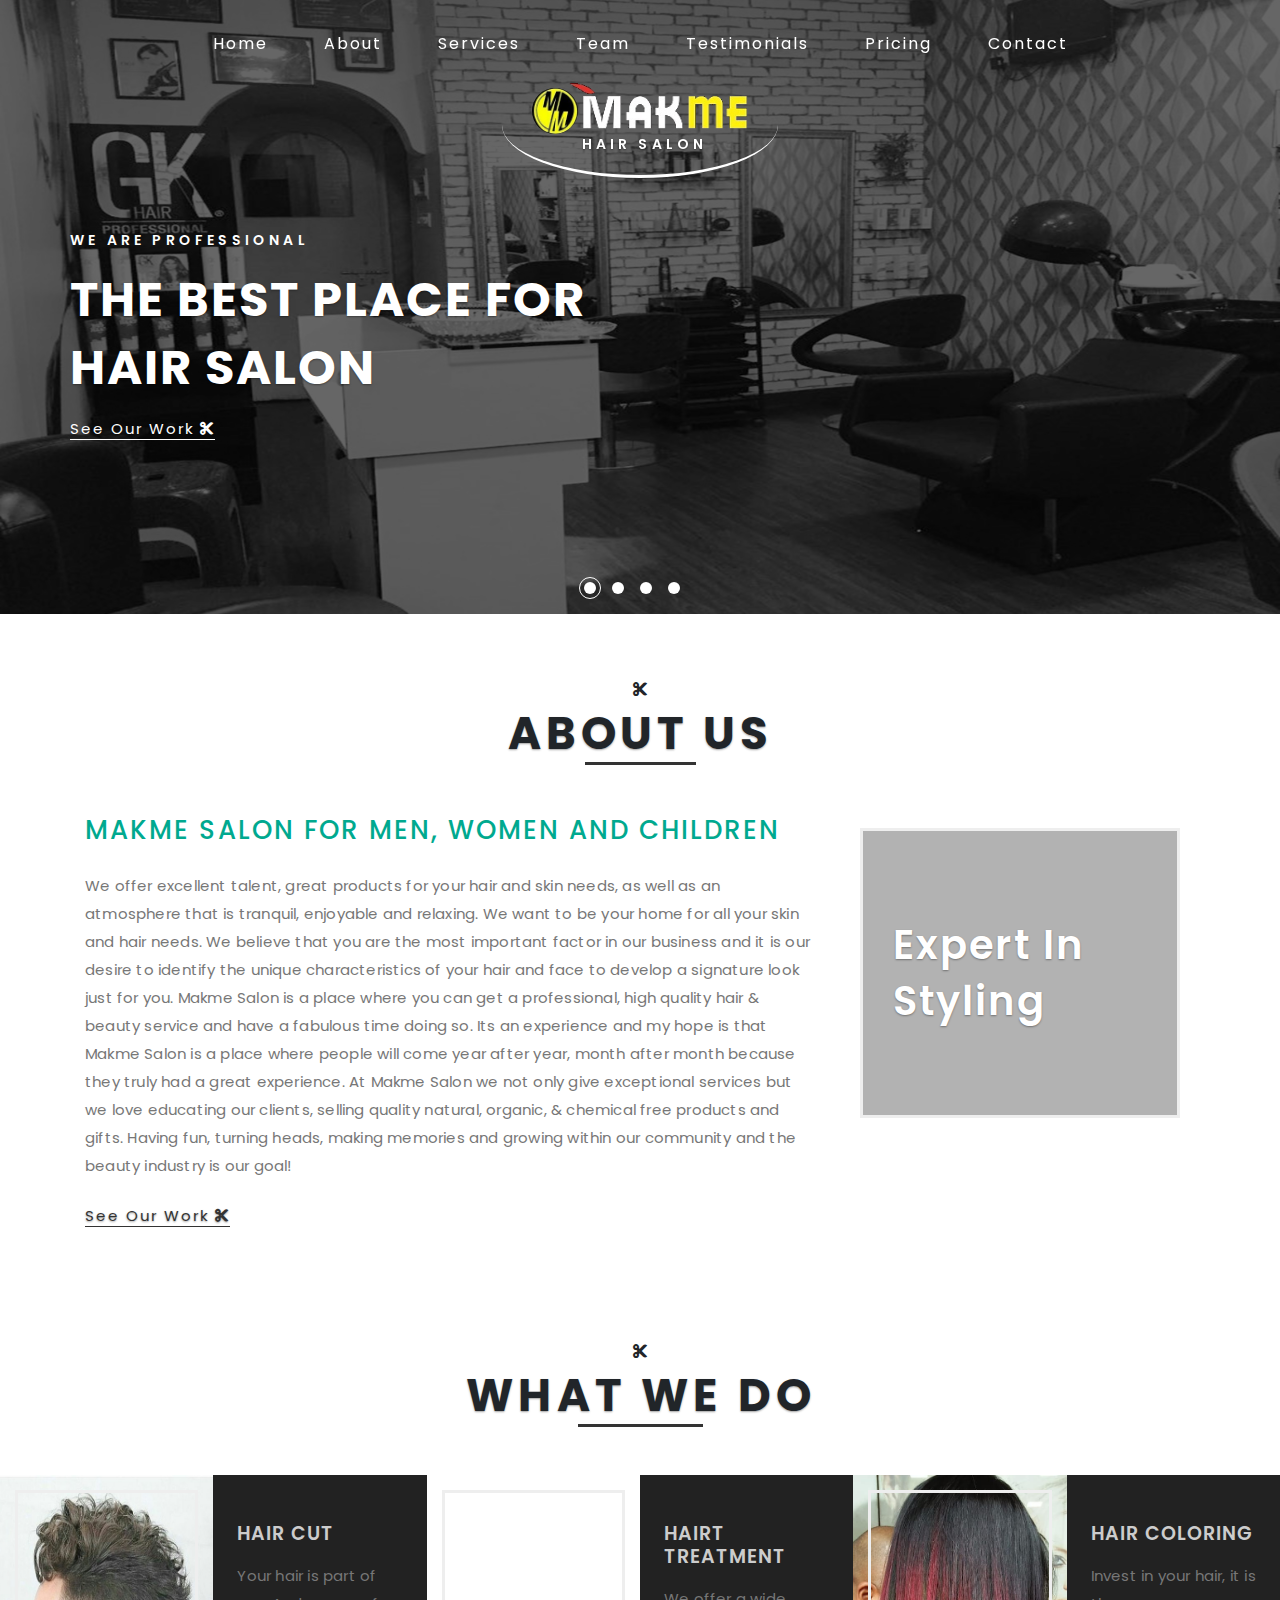
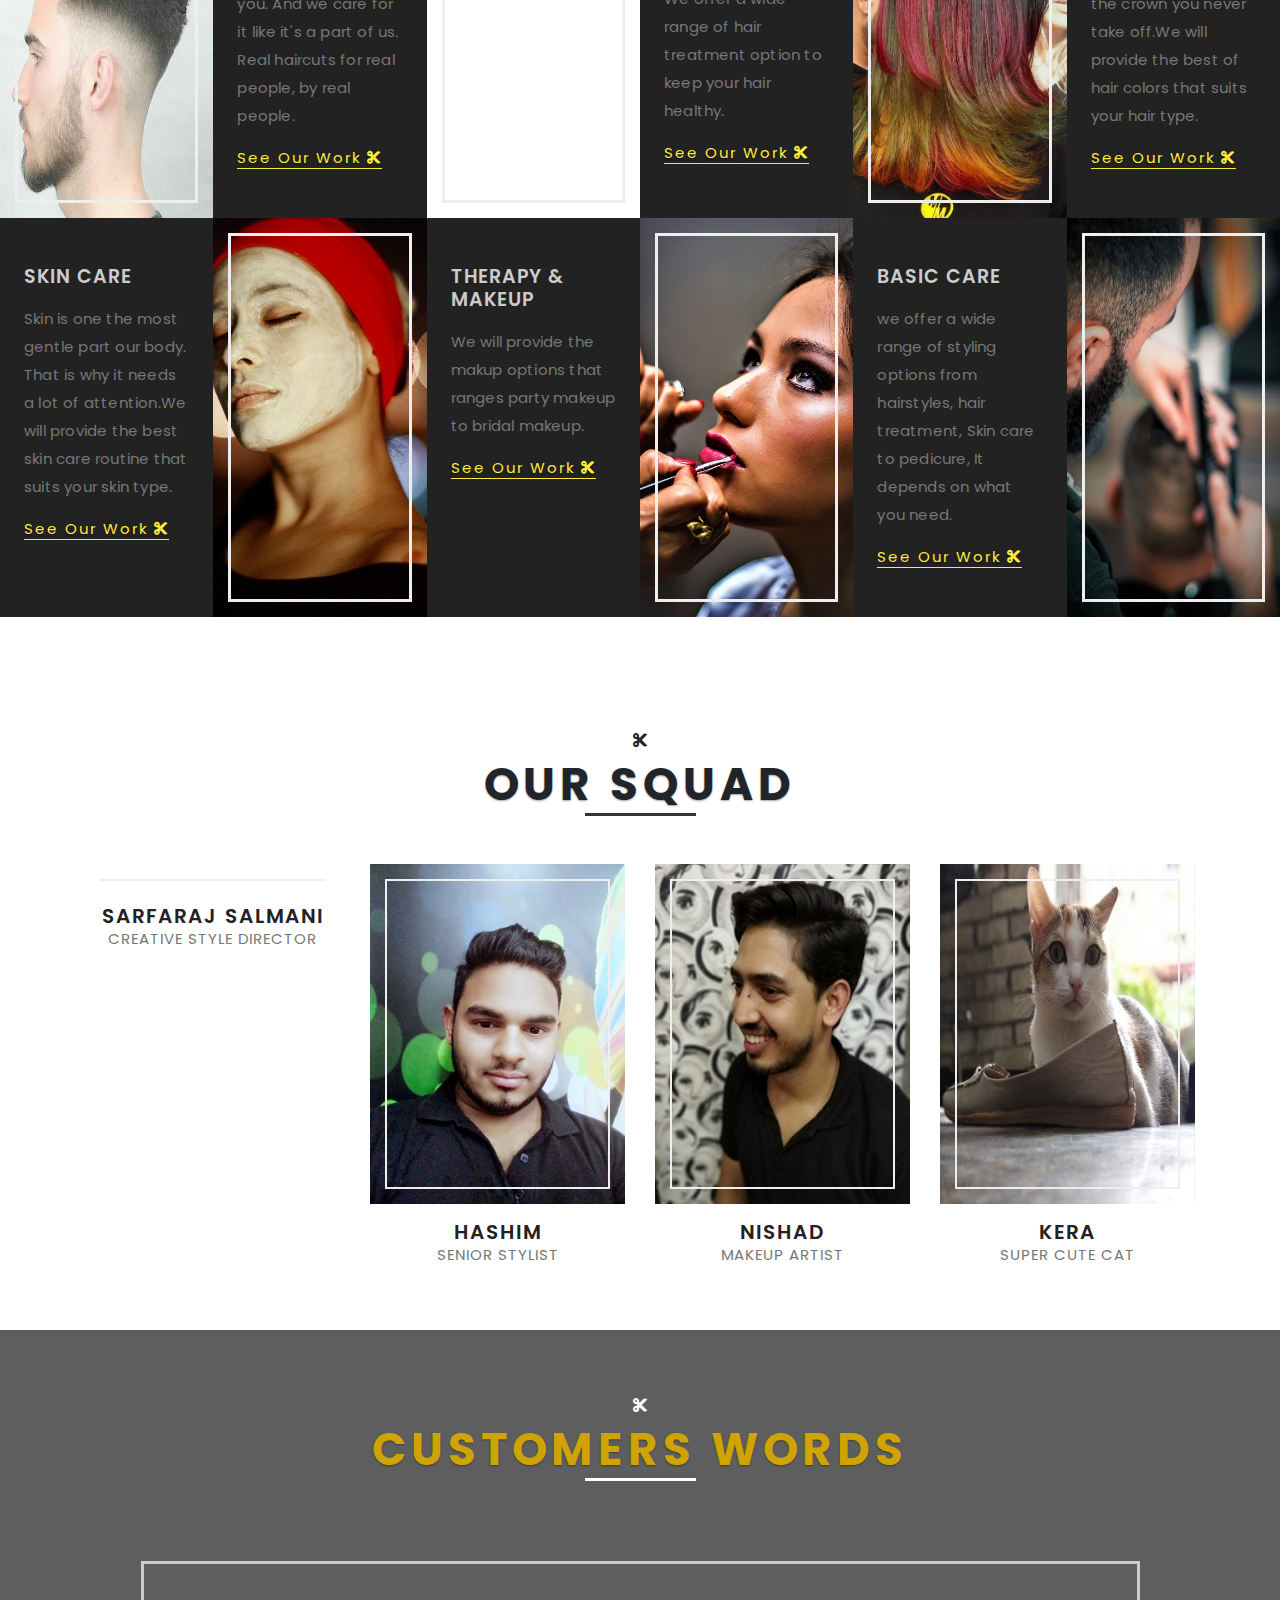
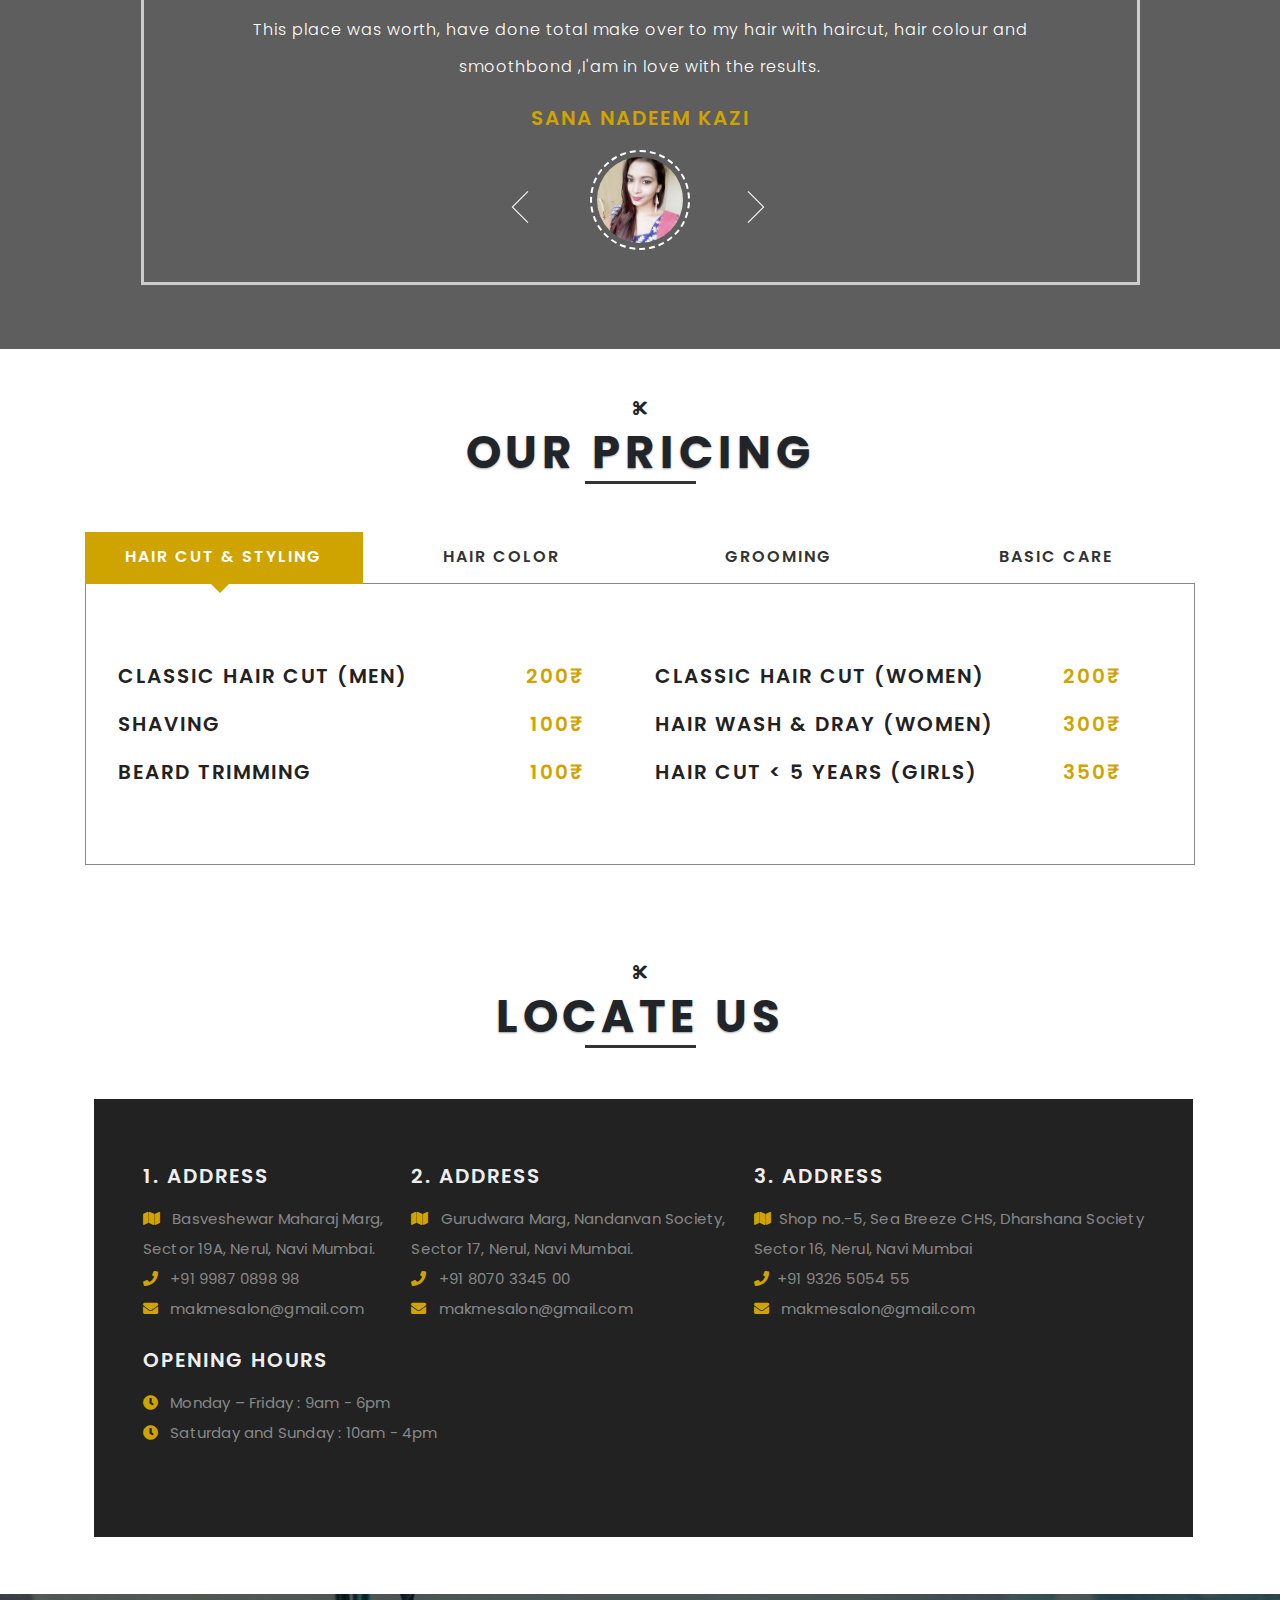
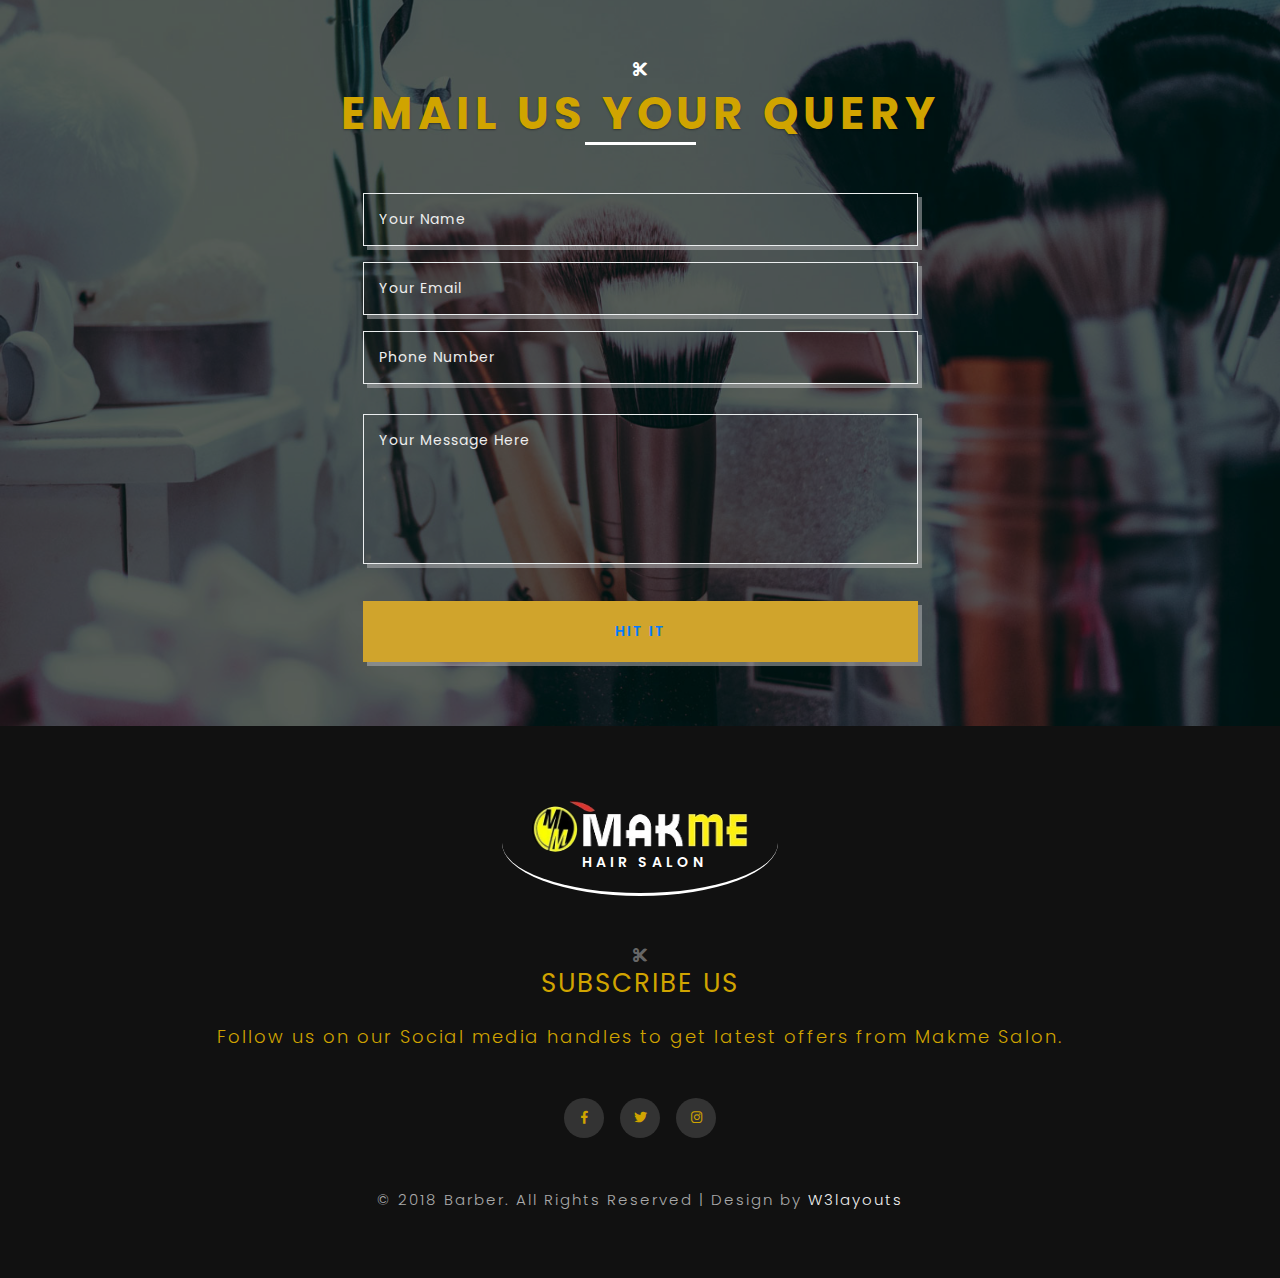
==== index.html @ 140e06f6 "adding makedemo for 1st time" ====
<!--
	Author: W3layouts
	Author URL: http://w3layouts.com
	License: Creative Commons Attribution 3.0 Unported
	License URL: http://creativecommons.org/licenses/by/3.0/
-->
<!DOCTYPE html>
<html lang="en">
<head>
<title>Barber Beauty Category Flat Bootstrap Responsive Website Template | Home :: W3layouts</title>
	
	<!-- Meta tag Keywords -->
	<meta name="viewport" content="width=device-width, initial-scale=1">
	<meta charset="utf-8">
	<meta name="keywords" content="Barber Responsive web template, Bootstrap Web Templates, Flat Web Templates, Android Compatible web template, 
	Smartphone Compatible web template, free webdesigns for Nokia, Samsung, LG, SonyEricsson, Motorola web design" />
	<script type="application/x-javascript">
		addEventListener("load", function () {
			setTimeout(hideURLbar, 0);
		}, false);

		function hideURLbar() {
			window.scrollTo(0, 1);
		}
	</script>
	<!--// Meta tag Keywords -->
	
	<!-- Date picker css file --> 
	<link rel="stylesheet" href="css/jquery-ui.css" />
	<!-- //Date picker css file --> 
	
	<!-- responsive tabs --><!-- for pricing section -->
	<link href="css/easy-responsive-tabs.css" rel='stylesheet' type='text/css' />
	<!-- responsive tabs -->
	
	<!-- css files -->
	<link rel="stylesheet" href="css/bootstrap.css"> <!-- Bootstrap-Core-CSS -->
	<link rel="stylesheet" href="css/style.css" type="text/css" media="all" /> <!-- Style-CSS --> 
	<link rel="stylesheet" href="css/fontawesome-all.css"> <!-- Font-Awesome-Icons-CSS -->
	<!-- //css files -->
	
	<!-- web-fonts -->
	<link href="//fonts.googleapis.com/css?family=Poppins:100,100i,200,200i,300,300i,400,400i,500,500i,600,600i,700,700i,800,800i,900,900i&amp;subset=devanagari,latin-ext" rel="stylesheet">
	<link href="https://fonts.googleapis.com/css?family=Open+Sans" rel="stylesheet">
	<!-- //web-fonts -->
	
</head>

<body>

<!--/header-->
<header>
	<div class="top-bar_sub container-fluid">
		<div class="top-forms text-left mt-3">
			<!--/nav-->
			<div class="header_top">
				<nav class="navbar navbar-expand-lg navbar-light bg-light">
					<button class="navbar-toggler navbar-toggler-right mx-auto" type="button" data-toggle="collapse" data-target="#navbarSupportedContent"
						aria-controls="navbarSupportedContent" aria-expanded="false" aria-label="Toggle navigation">
						<span class="navbar-toggler-icon"></span>
					</button>

					<div class="collapse navbar-collapse" id="navbarSupportedContent">
						<ul class="navbar-nav mx-auto">
							<li class="nav-item active">
								<a class="nav-link" href="index.html">Home
									<span class="sr-only">(current)</span>
								</a>
							</li>
							<li class="nav-item">
								<a class="nav-link scroll" href="#about">About</a>
							</li>
							<li class="nav-item">
								<a class="nav-link scroll" href="#services">Services</a>
							</li>
							<li class="nav-item">
								<a class="nav-link scroll" href="#team">Team</a>
							</li>
							<li class="nav-item">
								<a class="nav-link scroll" href="#testimonials">Testimonials</a>
							</li>
							<li class="nav-item">
								<a class="nav-link scroll" href="#pricing">Pricing</a>
							</li>
							<!-- <li class="nav-item">
								<a class="nav-link scroll" href="#appointment">Appointment</a>
							</li> -->
							<li class="nav-item">
								<a class="nav-link scroll" href="#contact">Contact</a>
							</li>

						</ul>
					</div>
					
				</nav>
			</div>
			<!--//nav-->
		</div>
		<div class="logo text-center">
			<a class="navbar-brand" href="index.html">
				<img src="images/logo.jpg" class="image-logo"><img src="images/logo3.png" class="image-logo3"> 
				<span style="margin-left: 9px;"> Hair Salon</span></a> 
		</div>
	</div>
</header>

<!-- banner -->
<section class="banner" id="home">
	<div class="callbacks_container">
		<ul class="rslides" id="slider3">
			<li>
				<div class="slider-info bg1">
					<div class="bs-slider-overlay">
					<div class="banner-text container">
						<h5 class="tag text-left mb-3 text-uppercase">We are professional </h5>
						<h1 class="movetxt text-left agile-title text-uppercase">The Best Place For </h1>
						<h2 class="movetxt text-left mb-3 agile-title text-uppercase">Hair Salon </h2>							
						<a class="bt mt-4 text-capitalize scroll gallery" href="www.google.com" role="button"> See our Work
							<i class="fas fa-cut"></i>
						</a>
					</div>
					</div>
				</div>
			</li>
			<li>
				<div class="slider-info bg2">
					<div class="bs-slider-overlay">
					<div class="banner-text container">
						<h5 class="tag text-left mb-3 text-uppercase">We are unique</h5>
						<h4 class="movetxt text-left agile-title text-uppercase">Your Hair Beauty </h4>
						<h4 class="movetxt text-left mb-3 agile-title text-uppercase">Our Duty </h4>
						<a class="bt mt-4 text-capitalize scroll gallery" href="#about" role="button"> See our Work
							<i class="fas fa-cut"></i>
						</a>
					</div>
					</div>
				</div>
			</li>
			<li>
				<div class="slider-info bg3">
					<div class="bs-slider-overlay">
					<div class="banner-text container">
						<h5 class="tag text-left mb-3 text-uppercase">Your style our</h5>
						<h4 class="movetxt text-left agile-title text-uppercase">Your style is our  </h4>
						<h4 class="movetxt text-left mb-3 agile-title text-uppercase">Responsibility</h4>
						
						<a class="bt mt-4 text-capitalize scroll gallery" href="#about" role="button"> See our Work
							<i class="fas fa-cut"></i>
						</a>
					</div>
					</div>
				</div>
			</li>
			<li>
				<div class="slider-info bg4">
					<div class="bs-slider-overlay">
					<div class="banner-text container">
						<h5 class="tag text-left mb-3 text-uppercase">you name it</h5>
						<h4 class="movetxt text-left agile-title text-uppercase"> you name it </h4>
						<h4 class="movetxt text-left mb-3 agile-title text-uppercase">we do it </h4>
						<a class="bt mt-4 text-capitalize scroll gallery" href="#about" role="button"> See our Work
							<i class="fas fa-cut"></i>
						</a>
					</div>
					</div>
				</div>
			</li>
		</ul>
	</div>
</section>
<!-- //banner -->

<!-- About -->
<section class="about py-5" id="about">
	<div class="container py-lg-3 py-2">
		<div class="heading text-center">
			<i class="fas fa-cut"></i>
			<h3 class="heading mb-sm-5 mb-3 text-uppercase">About us</h3>
		</div>
		<div class="row about-grids">
			<div class="col-lg-8 about-grid1 mb-lg-0 mb-5">
				<h3 class="text-uppercase">Makme Salon     for Men, Women And Children</h3>
				<p class="my-lg-4 my-3">We offer excellent talent, great products for your hair and skin needs, as well as an atmosphere that is tranquil, enjoyable and relaxing. We want to be your home for all your skin and hair needs. We believe that you are the most important factor in our business and it is our desire to identify the unique characteristics of your hair and face to develop a signature look just for you. Makme Salon is a place where you can get a professional, high quality hair & beauty service and have a fabulous time doing so. Its an experience and my hope is that Makme Salon is a place where people will come year after year, month after month because they truly had a great experience. At Makme Salon we not only give exceptional services but we love educating our clients, selling quality natural, organic, & chemical free products and gifts. Having fun, turning heads, making memories and growing within our community and the beauty industry is our goal!</p>
				<a class="bt text-capitalize gallery" href="#" role="button"> See our work
					<i class="fas fa-cut"></i>
				</a>
			</div>
			<div class="col-lg-4 col-md-12">
				<div class="about-grid3 p-5">
					<h3>Expert in Styling</h3>
				</div>
			</div>
		</div>
	</div>
</section>
<!-- //About -->

<!-- services -->
<section class="services py-5" id="services">
	<div class="container-fluid">
		<div class="heading text-center">
			<i class="fas fa-cut"></i>
			<h3 class="heading mb-sm-5 mb-3 text-uppercase">What We Do</h3>
		</div>
		<div class="row service-grids">
			<div class="col-lg-2 col-sm-6 col-12 serviceimage1">
				
			</div>
			<div class="col-lg-2 col-sm-6 col-12 py-5 px-4 servicetext">
				<h4>Hair cut</h4>
				<p class="my-3">Your hair is part of you. And we care for it like it's a part of us. Real haircuts for real people, by real people.</p>
				<a class="bt text-capitalize gallery" href="#" role="button"> See our Work
					<i class="fas fa-cut"></i>
				</a>
			</div>
			<div class="col-lg-2 col-sm-6 col-12 serviceimage2">
				
			</div>
			<div class="col-lg-2 col-sm-6 col-12 py-5 px-4 servicetext">
				<h4>Hairt Treatment</h4>
				<p class="my-3">We offer a wide range of hair treatment option to keep your hair healthy.</p>
				<a class="bt text-capitalize gallery" href="#" role="button"> See our Work
					<i class="fas fa-cut"></i>
				</a>
			</div>
			<div class="col-lg-2 col-sm-6 col-12 serviceimage3">
				
			</div>
			<div class="col-lg-2 col-sm-6 col-12 py-5 px-4 servicetext">
				<h4>Hair Coloring</h4>
				<p class="my-3">Invest in your hair, it is the crown you never take off.We will provide the best of hair colors that suits your hair type.</p>
				<a class="bt text-capitalize gallery" href="#" role="button"> See our Work
					<i class="fas fa-cut"></i>
				</a>
			</div>
			<div class="col-lg-2 col-sm-6 col-12 py-5 px-4 servicetext">
				<h4>Skin Care</h4>
				<p class="my-3">Skin is one the most gentle part our body. That is why it needs a lot of attention.We will provide the best skin care routine that suits your skin type.</p>
				<a class="bt text-capitalize gallery" href="#" role="button"> See our Work
					<i class="fas fa-cut"></i>
				</a>
			</div>
			<div class="col-lg-2 col-sm-6 col-12 serviceimage4">
				
			</div>
			<div class="col-lg-2 col-sm-6 col-12 py-5 px-4 servicetext">
				<h4>Therapy & Makeup</h4>
				<p class="my-3">We will provide the makup options that ranges party makeup to bridal makeup.</p>
				<a class="bt text-capitalize gallery" href="#" role="button"> See our Work
					<i class="fas fa-cut"></i>
				</a>
			</div>
			<div class="col-lg-2 col-sm-6 col-12 serviceimage5">
				
			</div>
			<div class="col-lg-2 col-sm-6 col-12 py-5 px-4 servicetext">
				<h4>Basic Care</h4>
				<p class="my-3">we offer a wide range of styling options from hairstyles, hair treatment, Skin care to pedicure, It depends on what you need.</p>
				<a class="bt text-capitalize gallery" href="#" role="button"> See our Work
					<i class="fas fa-cut"></i>
				</a>
			</div>
			<div class="col-lg-2 col-sm-6 col-12 serviceimage6">
				
			</div>
		</div>
	</div>
</section>
<!-- //services -->

<!-- Team -->
<section class="barbers py-5" id="team">
	<div class="container py-lg-3 py-2">
		<div class="heading text-center">
			<i class="fas fa-cut"></i>
			<h3 class="heading mb-sm-5 mb-3 text-uppercase">Our Squad</h3>
		</div>
		<div class="row barber-grids">
			<div class="col-lg-3 col-sm-6 mb-lg-0 mb-5 text-center">
				<div class="barber-grid1">
					<img src="images/team_member1.jpg" class="img-fluid" alt=""/>
				</div>
				<h4 class="mt-3">Sarfaraj Salmani</h4>
				<p>CREATIVE STYLE DIRECTOR</p>
				
			</div>
			<div class="col-lg-3 col-sm-6 mb-lg-0 mb-5 text-center">
				<div class="barber-grid1">
					<img src="images/team_member2.jpg" class="img-fluid" alt=""/>
				</div>
				<h4 class="mt-3">Hashim</h4>
				<p>SENIOR STYLIST</p>
				
			</div>
			<div class="col-lg-3 col-sm-6 mb-md-0 mb-5 text-center">
				<div class="barber-grid1">
					<img src="images/team_member3.jpg" class="img-fluid" alt=""/>
				</div>
				<h4 class="mt-3">Nishad</h4>
				<p>MAKEUP ARTIST</p>
				
			</div>
			<div class="col-lg-3 col-sm-6 text-center">
				<div class="barber-grid1">
					<img src="images/team_member4.jpg" class="img-fluid" alt=""/>
				</div>
				<h4 class="mt-3">Kera</h4>
				<p>SUPER CUTE CAT</p>
			</div>
		</div>
	</div>
</section>
<!-- //Team -->

<!-- testimonials -->
	<div class="testimonials" id="testimonials">
	   <div class="test_agile_info py-5">
		<div class="container py-lg-3">
		<div class="heading text-center">
			<i class="fas fa-cut"></i>
			<h3 class="heading mb-sm-5 mb-3 text-uppercase">Customers Words</h3>
		</div>
			<ul id="flexiselDemo1">			
				<li>
					<div class="wthree_testimonials_grid_main">
						<div class="wthree_testimonials_grid">
							<p>This place was worth, have done total make over to my hair with haircut, hair colour and smoothbond ,I'am in love with the results.</p>
							<h5>Sana Nadeem Kazi</h5>
							<div class="wthree_testimonials_grid_pos">
								<img src="images/c1.jpg" alt=" " class="img-responsive" />
							</div>
						</div>
					
					</div>
				</li>
				<li>
					<div class="wthree_testimonials_grid_main">
						<div class="wthree_testimonials_grid">
							<p>Did smoothening from amazing Makme salon which is very very good, The stylist there are very good.</p>
							<h5>Ankita Mukherjee</h5>
							<div class="wthree_testimonials_grid_pos">
								<img src="images/c2.jpg" alt=" " class="img-responsive" />
							</div>
						</div>
					
					</div>
				</li>
				<li>
					<div class="wthree_testimonials_grid_main">
						<div class="wthree_testimonials_grid">
							<p>Lai bhari sarfaraj bhai.. Ur salon is the best salon in navi mumbai.. Mere frnds ko bhut pasand aayi meri style</p>
							<h5>Abhishek Bhalerao</h5>
							<div class="wthree_testimonials_grid_pos">
								<img src="images/c4.jpg" alt=" " class="img-responsive" />
							</div>
						</div>
						
					</div>
				</li>
			</ul>
		</div>
	</div>
</div>
<!-- //testimonials -->

<!-- pricing -->
<section class="py-5" id="pricing">
	<div class="container">
		<div class="heading text-center">
			<i class="fas fa-cut"></i>
			<h3 class="heading mb-sm-5 mb-3 text-uppercase">Our Pricing</h3>
		</div>
		<!--/tabs-->
		<div class="responsive_tabs">
			<div id="horizontalTab">
				<ul class="resp-tabs-list">
					<li>Hair Cut & Styling</li>
					<li>Hair Color</li>
					<li>Grooming</li>
					<li>Basic Care</li>
				</ul>
				<div class="resp-tabs-container">
					<!--/tab_one-->
					<div class="tab1">
						<div class="tab-info">
							<div class="row tab-grids">
								<div class="col-md-6">
									<h3>Classic Hair Cut (Men) <span class="price">200₹</span></h3>
									<br>
									<h3>Shaving <span class="price"> 100₹</span></h3>
									<br>
									<h3>Beard Trimming <span class="price"> 100₹</span></h3>

								</div>
								<div class="col-md-6 mt-md-0 mt-3">
									<h3>Classic Hair Cut (Women) <span class="price"> 200₹</span></h3><br>
									<h3>Hair Wash & dray (WOMEN) <span class="price"> 300₹</span></h3><br>
									<h3>Hair Cut < 5 years (Girls)  <span class="price"> 350₹</span></h3>

								</div>
								
							</div>
						</div>
					</div>
					<!--//tab_one-->
					<!--/tab_two-->
					<div class="tab2">

						<div class="tab-info">
							<div class="row tab-grids">
								<div class="col-md-6">
									<h3>Global Basic S/L (Men) <span class="price">700 / 900₹</span></h3>
									<br>
									<h3>Global Fashion S/L (Men) <span class="price"> 850 / 1250₹</span></h3>
									<br>
									<h3>Beard <span class="price"> 350₹</span></h3>
									
								</div>
								<div class="col-md-6 mt-md-0 mt-3">
									<h3>Global - Short (Women) <span class="price"> 2000₹</span></h3><br>
									<h3>Global - Medium (Women)<span class="price"> 3500₹</span></h3><br>
									<h3>Global - Long (Women)<span class="price"> 4500₹</span></h3>

								</div>
							</div>
						</div>
					</div>
					<!--//tab_two-->
					<!--/tab_three-->
					<div class="tab3">

						<div class="tab-info">
							<div class="row tab-grids">
								<div class="col-md-6">
									<h3>Eyebrow <span class="price">30₹</span></h3>
									<br>
									<h3>Upper Lip/Chin <span class="price"> 30₹</span></h3>
									<br>
									<h3>Full Face <span class="price"> 200₹</span></h3>
									
								</div>
								<div class="col-md-6 mt-md-0 mt-3">
									<h3>Forehead<span class="price">30₹</span></h3><br>
									<h3>D tab Pack<span class="price"> 800₹</span></h3><br>
									<h3>Face Wax<span class="price"> 200/350₹</span></h3>
								</div>
							</div>
						</div>
					</div>
					<!--//tab_three-->
					<!--/tab_four-->
					<div class="tab4">

						<div class="tab-info">
							<div class="row tab-grids">
								<div class="col-md-6">
									<h3>Basic Pedicure <span class="price">450₹</span></h3>
									<br>
									<h3>Basic Manicure <span class="price"> 350₹</span></h3>
									<br>
									<h3>Foot Massage <span class="price"> 500₹</span></h3>
									
								</div>
								<div class="col-md-6 mt-md-0 mt-3">
									<h3>French Pedicure	<span class="price"> 500₹ </span></h3><br>
									<h3>French Manicure <span class="price"> 400₹</span></h3><br>
									<h3>Nail Paint Change <span class="price"> 100₹</span></h3>

								</div>
							</div>
						</div>
					</div>
					<!--//tab_four-->
					<div class="clearfix"> </div>
				</div>
			</div>
		</div>
		<!--//tabs-->
		<div class="clearfix"> </div>
	</div>
</section>
<!-- //pricing -->

<!-- contact map and address -->
<section class="contact py-5" id="contact">
	<div class="container">
		<div class="heading text-center">
			<i class="fas fa-cut"></i>
			<h3 class="heading mb-sm-5 mb-3 text-uppercase">Locate Us</h3>
		</div>
		<div class="contact-main-grid">
			<div class="contact-map">
			</div>
			<div class="contact-info">
				<div>
					<h4 class="mb-3">1. Address</h4>
					<p><span class="fas fa-map mr-2"></span> 
					<a href="https://goo.gl/maps/CiMrwmuf2Az">
						Basveshewar Maharaj Marg, 
					</a>
					</p>
					<p>Sector 19A, Nerul, Navi Mumbai.</p>
					<p><span class="fas fa-phone mr-2"></span>
						<a href="tel:+919987089898"> +91 9987 0898 98</a>
					</p>
					<p><span class="fas fa-envelope mr-2"></span> <a href="mailto:makmesalon@gmail.com"> makmesalon@gmail.com</a> </p>
				</div>
				<div >
					<h4 class="mb-3">2. Address</h4>
					<p><span class="fas fa-map mr-2"></span> 
						<a href="https://goo.gl/maps/2o8sAss6XFK2">
							Gurudwara Marg, Nandanvan Society, 
						</a>
					</p>
					<p>Sector 17, Nerul, Navi Mumbai.</p>
					<p><span class="fas fa-phone mr-2"></span> 
						<a href="tel:+918070334500">+91 8070 3345 00</a>
					</p>
					<p><span class="fas fa-envelope mr-2"></span> <a href="mailto:makmesalon@gmail.com"> makmesalon@gmail.com</a> </p>
				</div>
				<div >
					<h4 class="mb-3">3. Address</h4>
					<p><span class="fas fa-map mr-2"></span>Shop no.-5, Sea Breeze CHS, Dharshana Society</p>
					<p>Sector 16, Nerul, Navi Mumbai</p>
					<p><span class="fas fa-phone mr-2"></span><a href="tel:+918070334500">+91 9326 5054 55</a> </p>
					<p><span class="fas fa-envelope mr-2"></span> <a href="mailto:makmesalon@gmail.com"> makmesalon@gmail.com</a> </p>
				</div>
				<div class="">
					<h4 class="mb-3">Opening Hours</h4>
					<p><span class="fas fa-clock mr-2"></span> Monday – Friday : 9am - 6pm</p>
					<p><span class="fas fa-clock mr-2"></span> Saturday and Sunday : 10am - 4pm</p>
				</div>
			</div>
		</div>
	</div>
</section>
<!-- contact map and address -->

<!-- Appointment -->
<section class="appointment" id="appointment">
	<div class="test_agile_info py-5">
		<div class="container py-lg-3">
			<div class="heading text-center">
				<i class="fas fa-cut"></i>
				<h3 class="heading mb-sm-5 mb-3 text-uppercase">Email Us Your Query</h3>
			</div>
			<div class="contact_grid_right">
				<form action="#" method="post">
					<div class="contact_left_grid">
						<div class="form-group">
							<input class="form-control" type="text" name="name" placeholder="Your Name" required="">
						</div>
						<div class="form-group">
							<input class="form-control" type="email" name="email" placeholder="Your Email" required="">
						</div>
						<div class="form-group">
							<input class="form-control" type="text" name="tel" placeholder="Phone Number" required="">
						</div>
						
						<div class="form-group">
							<textarea id="message" placeholder="Your Message Here"></textarea>
						</div>
						<button id="btn">
							<a href="mailto:makmesalon@gmail.com?subject=Enquiry&amp;body=hello" id="link" name="link" style="display: block;">
								HIT IT
							</a>
						</button>
							
						
					</div>
				</form>
			</div>
		</div>
	</div>
</section>
<!-- //Appointment -->

<!-- footer section -->
<section class="newsletter text-center py-5">
	<div class="container py-lg-3">
		<div class="logo mb-5 text-center">
			<a class="navbar-brand" href="index.html">
				<img src="images/logo.jpg" class="image-logo"><img src="images/logo3.png" class="image-logo3"> 
				<span style="margin-left: 9px;"> Hair Salon</span></a> 
		</div>
		<div class="subscribe_inner">
			<i class="fas fa-cut"></i>
			<h4 class="mb-4">Subscribe Us</h4>
			<p class="mb-4">Follow us on our Social media handles to get latest offers from Makme Salon. </p>
			
			<div class="social mt-5">
				<ul class="d-flex mt-4 justify-content-center">
					<li class="mx-2"><a href="https://www.facebook.com/makmesalon"><span class="fab fa-facebook-f"></span></a></li>
					<li class="mx-2"><a href="https://twitter.com/makmesalon"><span class="fab fa-twitter"></span></a></li>
					<li class="mx-2"><a href="https://www.instagram.com/makmesalon/"><span class="fab fa-instagram"></span></a></li>
				</ul>
			</div>
		</div>
		<div class="copyright mt-5">
			<p>© 2018 Barber. All Rights Reserved | Design by	<a href="http://w3layouts.com/">W3layouts</a> </p>
		</div>
	</div>
</section>
<!-- //footer section -->

<!-- js-scripts -->		

	<!-- js -->
	<script type="text/javascript" src="js/jquery-2.2.3.min.js"></script>
	<script type="text/javascript" src="js/bootstrap.js"></script> <!-- Necessary-JavaScript-File-For-Bootstrap --> 
	<!-- //js -->
	
	<!-- script for responsive tabs -->
	<script src="js/easy-responsive-tabs.js"></script>
	<!-- <script>
		$(document).ready(function () {
			$('#horizontalTab').easyResponsiveTabs({
				type: 'default', //Types: default, vertical, accordion           
				width: 'auto', //auto or any width like 600px
				fit: true, // 100% fit in a container
				closed: 'accordion', // Start closed if in accordion view
				activate: function (event) { // Callback function if tab is switched
					var $tab = $(this);
					var $info = $('#tabInfo');
					var $name = $('span', $info);
					$name.text($tab.text());
					$info.show();
				}
			});
			$('#verticalTab').easyResponsiveTabs({
				type: 'vertical',
				width: 'auto',
				fit: true
			});
		});
	</script> -->
	<!--// script for responsive tabs -->
	
	<!-- Flexisel-js for-testimonials -->
	<script type="text/javascript">
		$(window).load(function() {
			$("#flexiselDemo1").flexisel({
				visibleItems:1,
				animationSpeed: 1000,
				autoPlay: false,
				autoPlaySpeed: 3000,    		
				pauseOnHover: true,
				enableResponsiveBreakpoints: true,
				responsiveBreakpoints: { 
					portrait: { 
						changePoint:480,
						visibleItems: 1
					}, 
					landscape: { 
						changePoint:640,
						visibleItems:1
					},
					tablet: { 
						changePoint:768,
						visibleItems: 1
					}
				}
			});
			
		});
	</script>
	<script type="text/javascript" src="js/jquery.flexisel.js"></script>
	<!-- Flexisel-js for-testimonials -->
	
	<!-- Calendar js for date picker-->
	<script src="js/jquery-ui.js"></script>
	<script>
		$(function () {
			$("#datepicker,#datepicker1,#datepicker2,#datepicker3").datepicker();
		});
	</script>
	<!-- //Calendar -->

	<!-- Banner Responsiveslides -->
	<script src="js/responsiveslides.min.js"></script>
	<script>
		// You can also use "$(window).load(function() {"
		$(function () {
			// Slideshow 4
			$("#slider3").responsiveSlides({
				auto: true,
				pager: true,
				nav: false,
				speed: 500,
				namespace: "callbacks",
				before: function () {
					$('.events').append("<li>before event fired.</li>");
				},
				after: function () {
					$('.events').append("<li>after event fired.</li>");
				}
			});

		});
	</script>
	<!-- // Banner Responsiveslides -->

	<!-- start-smoth-scrolling -->
	<script src="js/SmoothScroll.min.js"></script>
	<script type="text/javascript" src="js/move-top.js"></script>
	<script type="text/javascript" src="js/easing.js"></script>
	<script type="text/javascript">
		(function (){
			const ARRAY_GALLERY = document.querySelectorAll(".gallery");
			const URL_GALLERY = "gallery/gallery.html"
			for(let i = 0;i < ARRAY_GALLERY.length; i++){
				ARRAY_GALLERY[i].setAttribute("href",URL_GALLERY);
			}
		}());
		
	</script>
	<!-- here stars scrolling icon -->
	<script type="text/javascript">
		$(document).ready(function() {
			/*
				var defaults = {
				containerID: 'toTop', // fading element id
				containerHoverID: 'toTopHover', // fading element hover id
				scrollSpeed: 1200,
				easingType: 'linear' 
				};
			*/
								
			$().UItoTop({ easingType: 'easeOutQuart' });
								
			});
	</script>
	<script type="text/javascript">
          jQuery(document).ready(function ($) {
            $("#name,#email,#tel,#message").change(function email() {
        	let subject = document.getElementById("name").value + ":" ;
     		let sub = document.getElementById("tel").value;
     		subject = subject + sub;
    		let name = "Name : "+ document.getElementById("name").value +"\n";
    		let email = "Email : "+ document.getElementById("email").value +"\n";
    		let tel = "Number : "+ document.getElementById("tel").value +"\n";
    		let message = "Message : '  "+ document.getElementById("message").value +"  '";
    		let body = name +"     " +email +"     "+ tel +"     "+ message;
    		let link = "mailto:makmesalon@gmail.com?subject="+subject+"&body="+body;
    console.log("link : "+link);
    document.getElementById("link").href=link;
});
        });
            
            
                                
                                
                                
                            </script>
	<!-- //here ends scrolling icon -->
	<!-- start-smoth-scrolling -->
	
<!-- //js-scripts -->

</body>
</html>
---- css/easy-responsive-tabs.css ----
body,p,ul.resp-tabs-list{margin:0;padding:0}.resp-tabs-list li{display:inline-block;padding:13px 20px;margin:0;list-style:none;cursor:pointer;float:left;color:#333;width:25%;text-align:center;font-size:16px;text-transform:uppercase;font-weight:600;letter-spacing:2px}.resp-tabs-container{padding:4em 3em;clear:left;border:1px solid #888}ul.resp-tabs-list li i{display:block;font-size:2em;color:#000;margin-bottom:.3em}h2.resp-accordion{cursor:pointer;display:none}.resp-tab-content{display:none}.resp-accordion-active,.resp-content-active,.resp-easy-accordion h2.resp-accordion,.resp-tab-content-active{display:block}.resp-tab-active{border-bottom:2px solid #d0a400;margin-bottom:-1px!important;position:relative;background:#d0a400;color:#fff!important}.resp-tab-active:before{content:'';position:absolute;width:0;height:0;border-top:10px solid #d0a400;border-left:10px solid rgba(208,164,0,0);border-right:10px solid rgba(208,164,0,0);left:45%;top:102%;transition:.5s all;-webkit-transition:.5s all;-o-transition:.5s all;-moz-transition:.5s all;-ms-transition:.5s all}h2.resp-accordion{font-size:17px;border:1px solid #c1c1c1;border-top:0 solid #c1c1c1;margin:0;padding:16px 15px;letter-spacing:1px}h2.resp-tab-active{border-bottom:0 solid #fff!important;margin-bottom:0!important;padding:10px 15px!important}h2.resp-tab-title:last-child{border-bottom:12px solid #c1c1c1!important;background:#00f}.resp-vtabs ul.resp-tabs-list{float:left;width:30%}.resp-vtabs .resp-tabs-list li{display:block;padding:15px!important;margin:0;cursor:pointer;float:none}.resp-vtabs .resp-tabs-container{padding:0;background-color:#fff;border:1px solid #c1c1c1;float:left;width:68%;border-radius:4px;clear:none}.resp-vtabs .resp-tab-content{border:none}.resp-vtabs li.resp-tab-active{border:1px solid #c1c1c1;border-right:none;background-color:#fff;position:relative;z-index:1;margin-right:-1px!important;padding:14px 15px 15px 14px!important}.resp-arrow{width:0;height:0;float:right;margin-top:3px;border-left:6px solid transparent;border-right:6px solid transparent;border-top:12px solid #1c2020}h2.resp-tab-active span.resp-arrow{border:none;border-left:6px solid transparent;border-right:6px solid transparent;border-bottom:12px solid #fff}h2.resp-tab-active{background:#fff!important}.resp-easy-accordion .resp-tab-content{border:1px solid #c1c1c1}.resp-easy-accordion .resp-tab-content:last-child{border-bottom:1px solid #c1c1c1!important}.resp-jfit{width:100%;margin:0}h2.resp-accordion:first-child{border-top:1px solid #c1c1c1!important}@media(max-width:1366px){.resp-tabs-container{padding:5em 2em}}@media(max-width:1080px){.resp-tabs-list li{font-size:14px}.resp-tabs-container{padding:4em 3em}}@media(max-width:991px){.resp-tabs-list li{display:inline-block;width:25%;font-size:14px}.resp-tabs-container{padding:0 1em;border:none}}@media only screen and (max-width:768px){ul.resp-tabs-list{display:none}.resp-vtabs .resp-tab-content{border:1px solid #C1C1C1}.resp-vtabs .resp-tabs-container{border:none;float:none;width:100%;min-height:initial;clear:none}.resp-accordion-closed{display:none!important}.resp-vtabs .resp-tab-content:last-child{border-bottom:1px solid #c1c1c1!important}h2.resp-tab-active{background-color:#009688!important}.resp-tabs-list li{font-size:13px}.tabs-grids{width:90%}h2.resp-accordion{display:block}.resp-arrow{border-top:12px solid #526673}.resp-tab-active:before{content:'';position:absolute;width:0;height:0;border-top:10px solid #009688;border-left:10px solid rgba(69,42,21,0);border-right:10px solid rgba(199,57,57,0);left:45%;top:99%}}@media only screen and (max-width:568px){h2.resp-tab-active span.resp-arrow{border-bottom:9px solid #fff}}@media only screen and (max-width:384px){.resp-arrow,h2.resp-tab-active span.resp-arrow{border-left:5px solid transparent;border-right:5px solid transparent}.resp-arrow{margin-top:7px;border-top:8px solid #1c2020}h2.resp-tab-active span.resp-arrow{border-bottom:8px solid #fff}}
---- css/style.css ----
body,ul{padding:0;margin:0}body,h1,h2,h3,h4,h5,h6,label,p,ul{margin:0}a.navbar-brand,a.navbar-brand span{font-weight:600;color:#fff;text-transform:uppercase}.bg1,.bg2,.bg3,.bg4{height:48vw}.callbacks_tabs,.events,.rslides,.rslides_tabs{list-style:none}.callbacks_tabs a:after,h3.heading:after{content:""}.nbs-flexisel-ul,.social ul{list-style-type:none}body{background:#fff;position:relative;font-family:Poppins,sans-serif}.contact-form input[type=submit],body a,input[type=button],input[type=submit]{transition:.5s all;-webkit-transition:.5s all;-moz-transition:.5s all;-o-transition:.5s all;-ms-transition:.5s all}a:hover{text-decoration:none}img{width:100%}.top-bar_sub{position:absolute;z-index:9}.callbacks_container,.rslides,.rslides li{position:relative}a.navbar-brand{font-size:3em;text-shadow:0 1px 2px rgba(0,0,0,.37);border-bottom:3px solid #fff;border-radius:50%;padding:0 30px 20px;margin:0}a.navbar-brand span{display:block;font-size:14px;line-height:normal;letter-spacing:4.2px;margin-top:-10px}.home h3,p.sub-para{color:#fff;letter-spacing:2px}li.nav-item{padding:0 20px}.logo i{color:#fff;text-shadow:none;font-size:.9em}.bg-light{background-color:transparent!important}.navbar-light .navbar-nav .nav-link{color:#fff;letter-spacing:2px;font-size:16px}.navbar-light .navbar-nav .active>.nav-link,.navbar-light .navbar-nav .nav-link.active,.navbar-light .navbar-nav .nav-link.show,.navbar-light .navbar-nav .show>.nav-link{color:#fff}.navbar-light .navbar-nav .nav-link:focus,.navbar-light .navbar-nav .nav-link:hover{color:#fff;text-decoration:line-through}#link,#toTop{text-decoration:none}.bg1{background:url(../images/banner1.jpg) center no-repeat;-webkit-background-size:cover;-moz-background-size:cover;-o-background-size:cover;-ms-background-size:cover;background-size:cover}.bg2{background:url(../images/banner2.jpg) center no-repeat;-webkit-background-size:cover;-moz-background-size:cover;-o-background-size:cover;-ms-background-size:cover;background-size:cover}.bg3{background:url(../images/banner3.jpg) center no-repeat;-webkit-background-size:cover;-moz-background-size:cover;-o-background-size:cover;-ms-background-size:cover;background-size:cover}.bg4{background:url(../images/banner4.jpg) center no-repeat;-webkit-background-size:cover;-moz-background-size:cover;-o-background-size:cover;-ms-background-size:cover;background-size:cover}.banner-text{padding:18vw 0 0}#slider{box-shadow:none;-moz-box-shadow:none;-webkit-box-shadow:none;margin:0 auto}.rslides_tabs{background:rgba(0,0,0,.25);box-shadow:0 0 1px rgba(255,255,255,.3),inset 0 0 5px rgba(0,0,0,1);-moz-box-shadow:0 0 1px rgba(255,255,255,.3),inset 0 0 5px rgba(0,0,0,1);-webkit-box-shadow:0 0 1px rgba(255,255,255,.3),inset 0 0 5px rgba(0,0,0,1);font-size:18px;margin:0 auto 50px;max-width:540px;padding:10px 0;text-align:center;width:100%}.rslides_tabs li{display:inline;float:none;margin-right:1px}.rslides_tabs a{width:auto;line-height:20px;padding:9px 20px;height:auto;background:0 0;display:inline}#slider-pager a,.rslides{padding:0}#slider-pager a,#slider-pager li,#slider-pager span{display:inline-block}.rslides_tabs li:first-child{margin-left:0}.rslides_tabs .rslides_here a{background:rgba(255,255,255,.1);color:#fff;font-weight:700}#slider-pager span{float:left;width:100px;height:15px;background:#fff;border-radius:30em;opacity:.6}#slider-pager .rslides_here a{background:#FFF;border-radius:30em;opacity:1}.rslides{overflow:hidden;margin:0;width:100%}.rslides li{-webkit-backface-visibility:hidden;left:0;top:0;width:100%;display:block;float:none}.rslides img{height:auto;border:0}.callbacks_tabs li{display:inline-block;margin:0 .5em}.callbacks li{position:absolute;width:100%;left:0;top:0}.callbacks_tabs a{height:12px;width:12px;display:inline-block;background:#fff;-webkit-border-radius:50%;border-radius:50%;-moz-border-radius:50%;-ms-border-radius:50%;-o-border-radius:50%;position:relative;font-size:0}.callbacks_tabs a:after{position:absolute;width:22px;height:22px;border:1px solid #fff;-webkit-border-radius:50%;border-radius:50%;-moz-border-radius:50%;-ms-border-radius:50%;-o-border-radius:50%;top:-5px;left:-5px;-webkit-transform:scale(0);-moz-transform:scale(0);-o-transform:scale(0);transform:scale(0);-ms-transform:scale(0);-webkit-transition:.5s all;-moz-transition:.5s all;transition:.5s all}.callbacks_here a:after{border-color:#fff;-webkit-transform:scale(1);-moz-transform:scale(1);-o-transform:scale(1);transform:scale(1);-ms-transform:scale(1)}p.sub-para{font-size:18px;font-weight:300}.callbacks_tabs{position:absolute;left:46.5%;bottom:20px;z-index:2;border-radius:5px}.slider-top span{font-weight:600}.home h3{font-size:2em;font-weight:400;line-height:1.15em}.slider-info p{color:#e8e8e8;font-size:16px;letter-spacing:3px;margin-top:1em;text-transform:capitalize}.slider-info a,h1.agile-title,h2.agile-title,h4.agile-title{letter-spacing:2px;color:#fff;text-shadow:0 1px 2px rgba(0,0,0,.37)}.slider-info a{font-size:15px;border-bottom:1px solid #fff}.bs-slider-overlay{position:absolute;top:0;left:0;width:100%;height:100%;background:rgba(0,0,0,.6)}.bs-slider-overlay1{width:100%;height:100%;background:url(../images/dott.png);background-size:2px;-webkit-background-size:2px;-moz-background-size:2px;-o-background-size:2px;-ms-background-size:2px}h1.agile-title,h2.agile-title,h4.agile-title{line-height:1.4em;font-size:3.5em;font-weight:700}h5.tag{display:block;font-weight:600;color:#fff;font-size:14px;line-height:20px;text-transform:uppercase;letter-spacing:4.2px}h3.heading{letter-spacing:5px;line-height:1.4em;text-shadow:0 1px 2px rgba(0,0,0,.37);font-size:45px;font-weight:700;position:relative}h3.heading:after{position:absolute;width:10%;height:3px;bottom:0;left:45%;background:#333}.about-grid2,.about-grid3{position:relative;z-index:1}.about-grid1 h3{font-size:26px;color:#00a98f;letter-spacing:2px;line-height:35px}.about-grid1 p{font-size:15px;color:#777;line-height:28px;letter-spacing:.2px}.about-grid1 a{color:#333;font-size:15px;letter-spacing:2px;border-bottom:1px solid #333;text-shadow:0 1px 2px rgba(0,0,0,.37)}.about-grid1 a:hover,.slider-info a:hover{color:#00a98f;border-bottom:1px solid #00a98f}.about-grid2{background:url(../images/banner1.jpg) no-repeat;background-size:cover}.about-grid2 h3,.about-grid3 h3{letter-spacing:2px;line-height:1.4em;text-shadow:0 1px 2px rgba(0,0,0,.37);font-size:2.5em;font-weight:600;margin:1.4em 0;color:#fff;text-transform:capitalize}.about-grid3{background:url(../images/banner2.jpg) no-repeat;background-size:cover}.about-grid2:after,.about-grid2:before,.about-grid3:after,.about-grid3:before{position:absolute;z-index:-1;content:"";display:inline-block;left:15px;top:15px}.about-grid2:after,.about-grid3:after{border-top:3px solid #eee;border-left:3px solid #eee;right:18px;bottom:18px}.about-grid2:before,.about-grid3:before{border-bottom:3px solid #eee;border-right:3px solid #eee;right:15px;bottom:15px;background:rgba(0,0,0,.3)}.serviceimage1,.serviceimage2,.serviceimage3,.serviceimage4,.serviceimage5,.serviceimage6{position:relative}.serviceimage1{background:url(../images/hair_cut.jpg) center no-repeat;background-size:cover}.serviceimage2{background:url(../images/banner2.jpg) center no-repeat;background-size:cover}.serviceimage3{background:url(../images/hair_color.jpg) center no-repeat;background-size:cover}.serviceimage4{background:url(../images/skin.jpg) center no-repeat;background-size:cover}.serviceimage5{background:url(../images/makeup.jpg) center no-repeat;background-size:cover}.serviceimage6{background:url(../images/hair_treat.jpg) center no-repeat;background-size:cover}.serviceimage1:before,.serviceimage2:before,.serviceimage3:before,.serviceimage4:before,.serviceimage5:before,.serviceimage6:before{border-bottom:3px solid #eee;border-right:3px solid #eee;content:"";display:inline-block;left:15px;position:absolute;right:15px;top:15px;bottom:15px}.serviceimage1:after,.serviceimage2:after,.serviceimage3:after,.serviceimage4:after,.serviceimage5:after,.serviceimage6:after{border-top:3px solid #eee;border-left:3px solid #eee;content:"";display:inline-block;left:15px;position:absolute;right:15px;top:15px;bottom:15px}.servicetext h4{font-size:20px;text-transform:uppercase;letter-spacing:2px;font-weight:600;color:#ccc}.servicetext p{font-size:15px;color:#777;line-height:28px;letter-spacing:.2px}.servicetext a{color:#FFEB3B;font-size:15px;letter-spacing:2px;border-bottom:1px solid #FFEB3B;text-shadow:0 1px 2px rgba(0,0,0,.37)}.servicetext a:hover{border-bottom:1px solid #eee;color:#eee}.servicetext{background:#222}.testimonials{background:url(../images/banner1.jpg) center no-repeat fixed;background-size:cover;-webkit-background-size:cover;-moz-background-size:cover;-o-background-size:cover;-ms-background-size:cover}.wthree_testimonials_grid_pos img{border-radius:50%;-webkit-border-radius:50%;-o-border-radius:50%;-moz-border-radius:50%;margin:0 auto;width:12%;border:2px dashed #fff;padding:5px}.wthree_testimonials_grid{position:relative;margin:2em auto 0;padding:2em 5em;text-align:center;border:3px solid #ccc}.wthree_testimonials_grid,.wthree_testimonials_grid1{width:90%}.wthree_testimonials_grid p{color:#fff;line-height:2.3em;margin:1em 0;font-size:1em;letter-spacing:1px;font-weight:300}.barber-grids h4,.contact-info h4,.wthree_testimonials_grid h5{font-weight:600;text-transform:uppercase}.wthree_testimonials_grid1{text-align:right;margin:0 auto}.wthree_testimonials_grid h5{color:#d0a400;margin:1em 0;font-size:20px;letter-spacing:2px}.wthree_testimonials_grid1 p{color:#212121}.flex-slider{background:#222227;padding:70px 0 165px}.opportunity{background:#28282e;margin:0 20px;padding:80px 0;position:relative}#flexiselDemo1{display:none}.nbs-flexisel-container{position:relative;max-width:100%}.nbs-flexisel-ul{position:relative;width:9999px;margin:0;padding:0}.nbs-flexisel-inner{overflow:hidden;margin:0 auto}.nbs-flexisel-item{float:left;margin:0;padding:0;position:relative;line-height:0}.nbs-flexisel-item>img{cursor:pointer;position:relative}.nbs-flexisel-nav-left,.nbs-flexisel-nav-right{width:36px;height:48px;position:absolute;cursor:pointer;z-index:100;top:72%!important}.nbs-flexisel-nav-left{left:37.5%;background:url(../images/left.png) 3px 6px no-repeat no-repeat}.nbs-flexisel-nav-right{right:38%;background:url(../images/right.png) 3px 6px no-repeat no-repeat}.test_agile_info{background:rgba(0,0,0,.63)}.contact-map{width:100%;height:450px;border:none;outline:0}.contact-info h4{font-size:20px;letter-spacing:2px;color:#eee}.contact-info p,.contact-info p a{font-size:15px;color:#888;line-height:30px;letter-spacing:.2px}.contact-info p a:hover{color:#eee}.contact-info p span{color:#d0a400}.contact-main-grid{position:relative}.contact-info{position:absolute;background:#222;padding:4em 3em;border:1px dashed #222;right:.2%;bottom:2.1%;top:.6%;width:99%;display:flex;flex-wrap:wrap;justify-content:space-between}.barber-grid1{position:relative}.barber-grid1:after,.barber-grid1:before{content:"";display:inline-block;left:15px;position:absolute;right:15px;top:15px;bottom:15px;z-index:1}.barber-grid1:before{border-bottom:2px solid #eee;border-right:2px solid #eee}.barber-grid1:after{border-top:2px solid #eee;border-left:2px solid #eee}.barber-grids h4{font-size:20px;letter-spacing:2px;color:#222}.barber-grids p{font-size:15px;color:#777;letter-spacing:1px}.barbers ul li a{font-size:13px;display:block;color:#d0a400;border:1px solid #d0a400;width:36px;height:36px;line-height:36px;border-radius:3px}.barbers ul li a:hover{background:#00a98f;border:1px solid #00a98f;color:#fff}.newsletter{background:#111}.newsletter form{position:relative}.newsletter input[type=email]{padding:1em 1.2em;width:100%;font-size:15px;color:#666;outline:0;background:rgba(241,245,249,.08);border:none;-webkit-appearance:none;letter-spacing:2px;border-radius:3px;box-sizing:border-box}.newsletter input[type=email]:focus{background:#fff}.form-control:focus{box-shadow:0 0 0 .025rem rgba(255,255,255,.25)}.newsletter button.btn1{color:#666;border:none;padding:10px 0;outline:0;text-align:center;text-decoration:none;background:0 0;-webkit-transition:.5s all;-moz-transition:.5s all;-o-transition:.5s all;-ms-transition:.5s all;transition:.5s all;position:absolute;right:4%;bottom:7%}.btn-primary.focus,.btn-primary:focus{box-shadow:none}.btn-primary:not(:disabled):not(.disabled).active,.btn-primary:not(:disabled):not(.disabled):active,.show>.btn-primary.dropdown-toggle{color:#fff;background-color:transparent;border-color:transparent}.newsletter form{width:40%;margin:0 auto}.subscribe_inner p{font-size:18px;letter-spacing:2px;color:#d0a400;font-weight:300}.newsletter ul li a{font-size:13px;display:block;color:#d0a400;background:#333;width:40px;height:40px;line-height:40px;border-radius:50%}.newsletter ul li a:hover{background:#eee}.subscribe_inner h4{color:#d0a400;font-size:26px;font-weight:400;text-transform:uppercase;letter-spacing:2px}.subscribe_inner i{color:#666}.copyright p{font-size:15px;letter-spacing:2px;color:#aaa;font-weight:300;line-height:28px}.copyright a{color:#eee}.copyright a:hover{color:#00a98f}span.price{float:right;padding-right:40px;color:#d0a400}.tab-grids h3{font-size:20px;text-transform:uppercase;letter-spacing:2px;font-weight:600;color:#222}.tab-grids p{font-size:15px;color:#777;line-height:28px;letter-spacing:.2px}.appointment{background:url(../images/appointment.jpg) no-repeat;background-size:cover}.appointment h3.heading,.testimonials h3.heading{color:#d0a400}.appointment h3.heading:after,.testimonials h3.heading:after{background:#fff}.appointment .heading i,.testimonials .heading i{color:#fff}.contact_grid_right input[type=email],.contact_grid_right input[type=text],.contact_grid_right textarea{outline:0;padding:15px;font-size:14px;color:#fff;background:0 0;width:100%;letter-spacing:1px;border:1px solid #ebeeef;box-shadow:4px 4px rgba(187,188,189,.5);-webkit-box-shadow:4px 4px rgba(187,188,189,.5);-o-box-shadow:4px 4px rgba(187,188,189,.5);-moz-box-shadow:4px 4px rgba(187,188,189,.5);border-radius:0}.contact_grid_right textarea{min-height:150px;margin:1em 0;resize:none}.contact_left_grid{width:50%;margin:0 auto}.contact_left_grid ::-webkit-input-placeholder{color:#eee}.contact_left_grid ::-moz-placeholder{color:#eee}.contact_left_grid :-ms-input-placeholder{color:#eee}.contact_left_grid :-moz-placeholder{color:#eee}.contact_grid_right button[id=btn]{outline:0;padding:20px 0;font-size:14px;color:#fff;background:#D0A42C;border:none;letter-spacing:2px;text-transform:uppercase;-webkit-transition:.5s all;-moz-transition:.5s all;-o-transition:.5s all;-ms-transition:.5s all;transition:.5s all;font-weight:600;cursor:pointer;border-radius:0;box-shadow:4px 4px rgba(187,188,189,.5);-webkit-box-shadow:4px 4px rgba(187,188,189,.5);-o-box-shadow:4px 4px rgba(187,188,189,.5);-moz-box-shadow:4px 4px rgba(187,188,189,.5);width:100%}#toTop,#toTopHover{width:40px;height:40px;overflow:hidden}.contact_grid_right input[type=submit]:hover{background:#fff;color:#333}#toTop{display:none;position:fixed;bottom:20px;right:2%;z-index:999;border:none;text-indent:100%;background:url(../images/arr.png) no-repeat}#toTopHover{display:block;float:right;opacity:0;-moz-opacity:0;filter:alpha(opacity=0)}@media(max-width:1440px){.servicetext h4{font-size:19px;letter-spacing:1px}.callbacks_tabs{left:46%}}@media(max-width:1280px){h1.agile-title,h2.agile-title,h4.agile-title{font-size:3em}.callbacks_tabs{left:45%}}@media(max-width:1080px){a.navbar-brand,h1.agile-title,h2.agile-title,h4.agile-title{font-size:2.5em}li.nav-item{padding:0 10px}a.navbar-brand{padding:0 25px 15px}h3.heading{letter-spacing:3px;font-size:40px}.about-grid2 h3,.about-grid3 h3{font-size:2em}}@media(max-width:1024px){.bg1,.bg2,.bg3,.bg4{height:55vw}.banner-text{padding:20vw 0 0}}@media(max-width:991px){.wthree_testimonials_grid,.wthree_testimonials_grid1{width:100%}.wthree_testimonials_grid{margin:1em auto 0;padding:2em}.wthree_testimonials_grid p{margin:0;font-size:.9em}.contact-info{width:55%}.contact_left_grid{width:70%;margin:0 auto}.banner-text{padding:22vw 0 0}.callbacks_tabs{left:44%}.navbar-light .navbar-toggler{color:rgba(0,0,0,.5);border-color:#00a98f;background:#00a98f}.navbar-toggler{border-radius:0}ul.navbar-nav{background:#222;padding:2em}.navbar{padding:.5rem 0}}@media(max-width:900px){h1.agile-title,h2.agile-title,h4.agile-title{font-size:2em}}@media(max-width:768px){.tab-grids{padding:2em}span.price{padding-right:0}.tab-grids h3{font-size:19px;letter-spacing:1px}.subscribe_inner p{font-size:16px;letter-spacing:1px}.newsletter form{width:60%;margin:0 auto}.about-grid1 h3{font-size:22px}.bg1,.bg2,.bg3,.bg4{height:62vw}.banner-text{padding:25vw 0 0}}@media(max-width:736px){.contact-info{padding:3em;width:100%;position:static}.contact-map{height:300px}h3.heading{letter-spacing:3px;font-size:35px}.barber-grids h4,.copyright p{letter-spacing:1px}.contact_left_grid{width:80%;margin:0 auto}.barber-grids h4{font-size:17px}.wthree_testimonials_grid_pos img{width:18%}.nbs-flexisel-nav-left,.nbs-flexisel-nav-right{top:75%!important}.nbs-flexisel-nav-right{right:30%}.nbs-flexisel-nav-left{left:29.5%}.callbacks_tabs{left:43%}}@media(max-width:667px){.slider-info{height:56vw}.callbacks_tabs{left:42%}.bg1,.bg2,.bg3,.bg4{height:66vw}h5.tag{font-size:13px;letter-spacing:3px}.banner-text{padding:28vw 0 0}a.navbar-brand{font-size:2.2em}a.navbar-brand span{font-size:13px;letter-spacing:3px}}@media(max-width:600px){.bg1,.bg2,.bg3,.bg4{height:70vw}}@media(max-width:568px){.barber-grids{width:60%;margin:0 auto}.serviceimage1,.serviceimage2,.serviceimage3,.serviceimage4,.serviceimage5,.serviceimage6{height:48vw}.banner-text{padding:29vw 5vw 0}h1.agile-title,h2.agile-title,h4.agile-title{font-size:1.8em}.callbacks_tabs{left:40%}}@media(max-width:480px){.about-grid1 h3{font-size:20px;letter-spacing:1px}.about-grid2 h3,.about-grid3 h3{font-size:1.8em;margin:1em 0}.barber-grids{width:70%;margin:0 auto}.newsletter form{width:90%}.wthree_testimonials_grid_pos img{width:25%}.bg1,.bg2,.bg3,.bg4{height:85vw}.banner-text{padding:35vw 5vw 0}.callbacks_tabs li{margin:0 .3em}.navbar-light .navbar-nav .nav-link{font-size:15px}}@media(max-width:414px){.about-grid2 h3,.about-grid3 h3{font-size:1.5em;letter-spacing:1px}h3.heading{letter-spacing:1px;font-size:32px}.contact-info h4{font-size:17px;letter-spacing:1px}.nbs-flexisel-nav-left,.nbs-flexisel-nav-right{top:79%!important}h1.agile-title,h2.agile-title,h4.agile-title{font-size:1.5em}.bg1,.bg2,.bg3,.bg4{height:100vw}.banner-text{padding:45vw 5vw 0}.about-grid1 h3{letter-spacing:0}.newsletter ul li a{font-size:11px;width:36px;height:36px;line-height:36px}.barber-grids{width:80%}}@media(max-width:384px){.about-grid2 h3,.about-grid3 h3{font-size:1.3em;letter-spacing:1px}.barber-grids{width:90%;margin:0 auto}.contact-info{padding:2em}.tab-grids{padding:2em 1em}.wthree_testimonials_grid_pos img{width:30%}.nbs-flexisel-nav-left{left:18.5%}.nbs-flexisel-nav-right{right:19%}.callbacks_tabs a{height:10px;width:10px}.callbacks_tabs a:after{width:20px;height:20px}.navbar-light .navbar-nav .nav-link{font-size:14px}}@media(max-width:375px){.about-grid1 h3{font-size:18px;letter-spacing:0}.contact_left_grid{width:90%}.bg1,.bg2,.bg3,.bg4{height:105vw}}@media(max-width:320px){.nbs-flexisel-nav-left,.nbs-flexisel-nav-right{top:83%!important}.wthree_testimonials_grid{padding:1em}}#link{height:100%;width:100%;display:block}.image-logo{width:46px;height:46px;border-radius:100%}.image-logo3{margin-left:-10px;margin-bottom:10px;height:46px;width:180px}
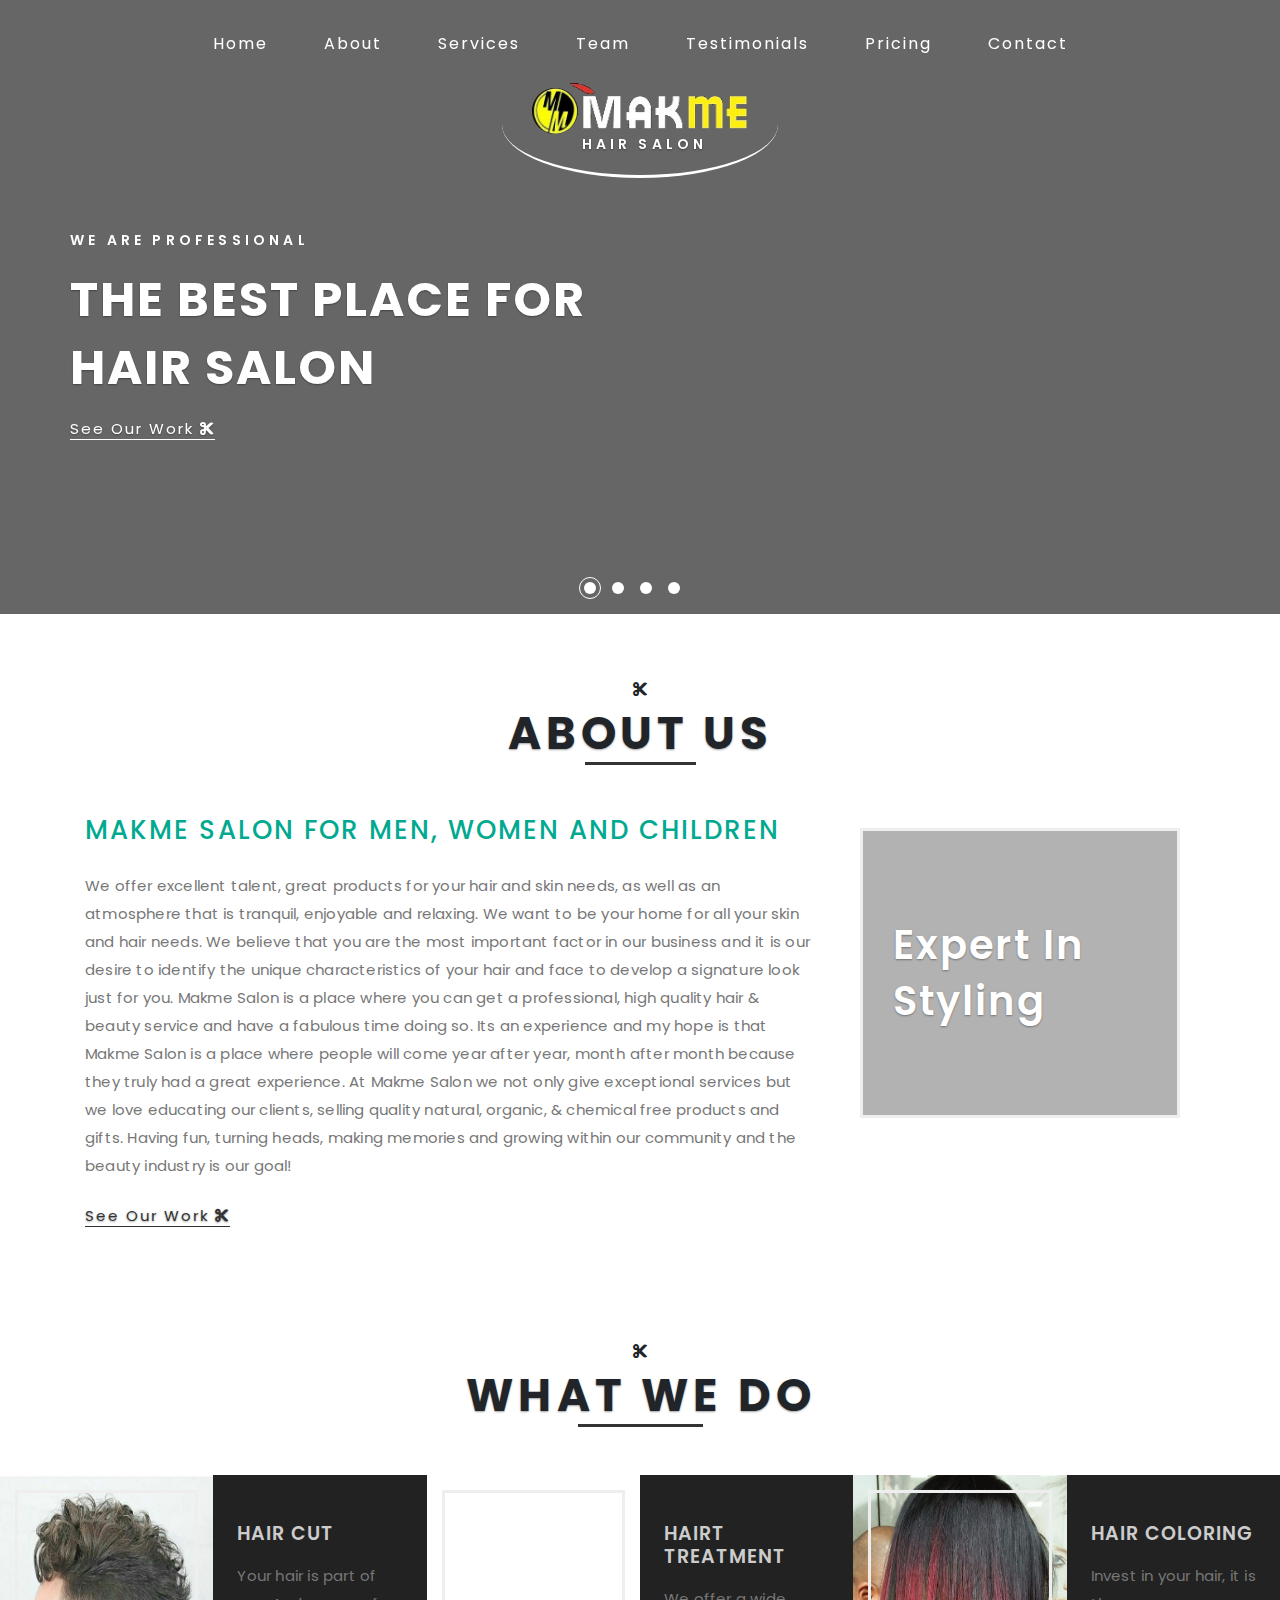
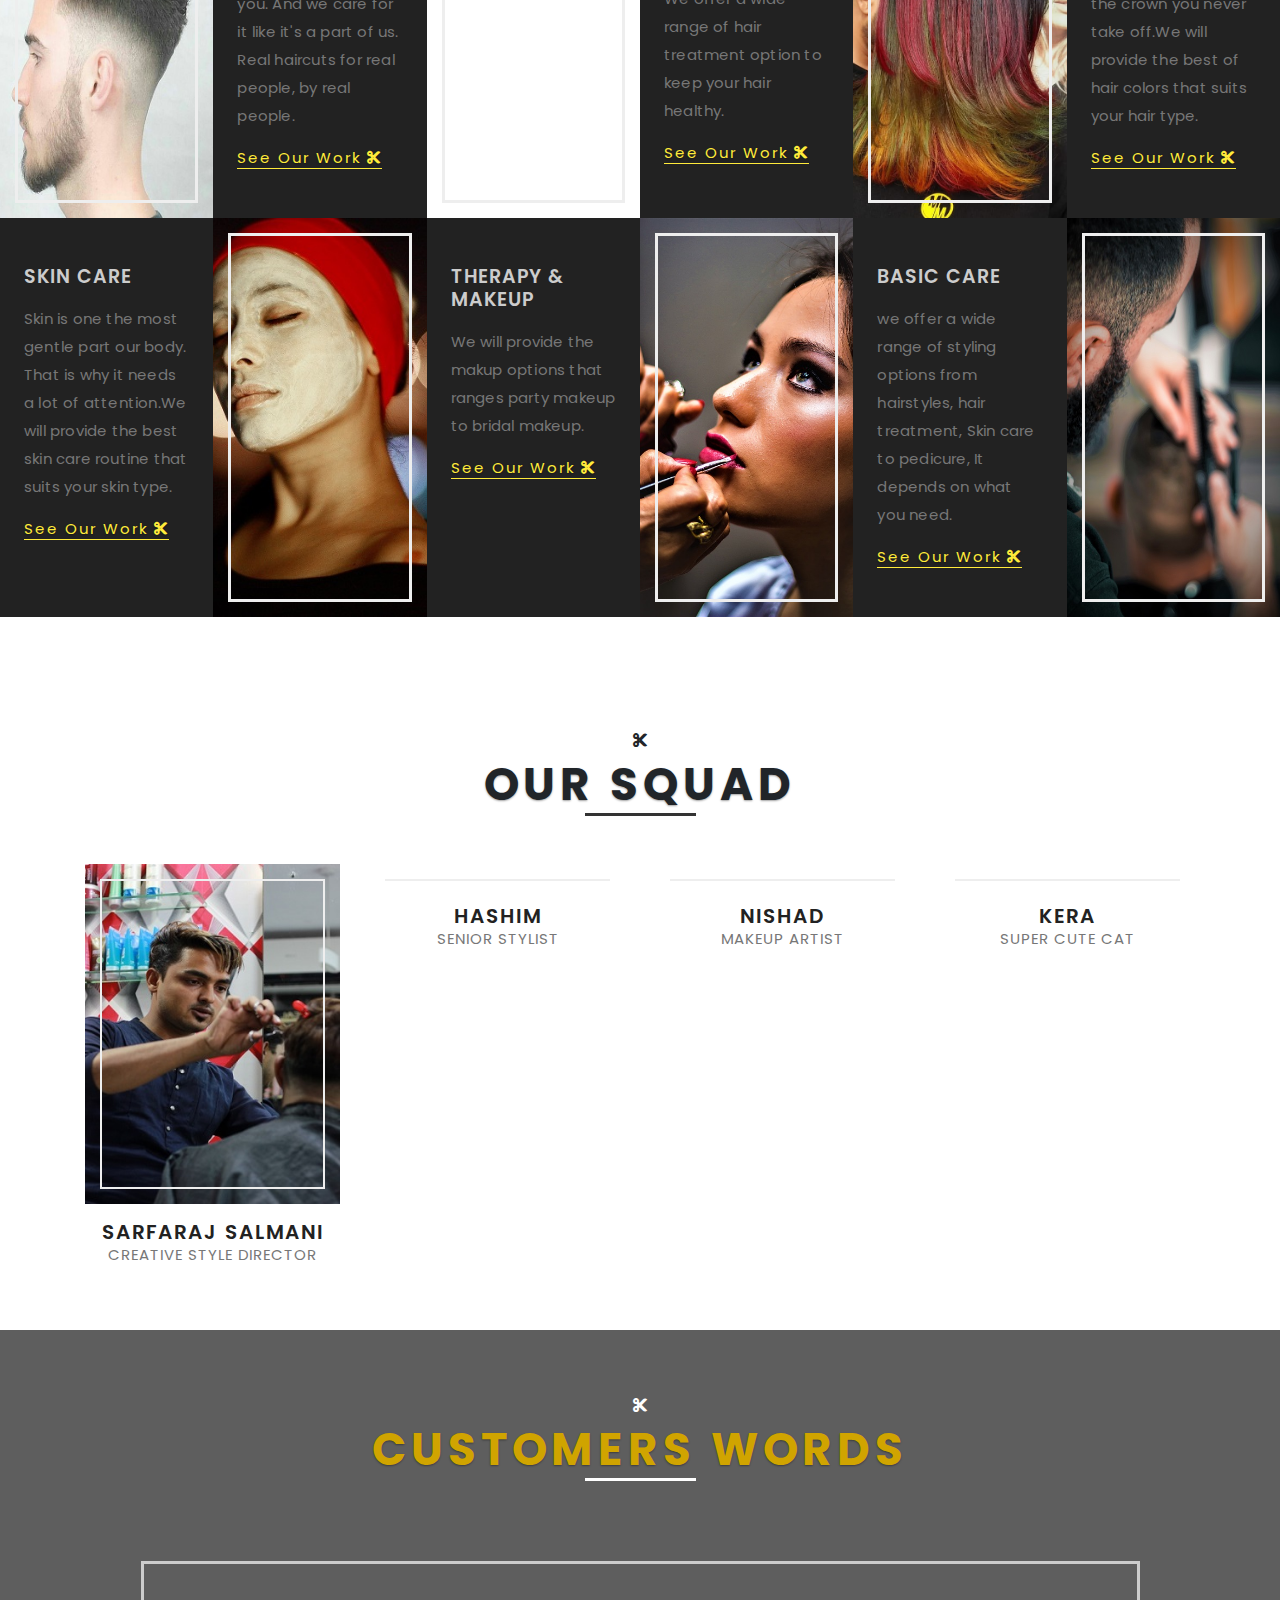
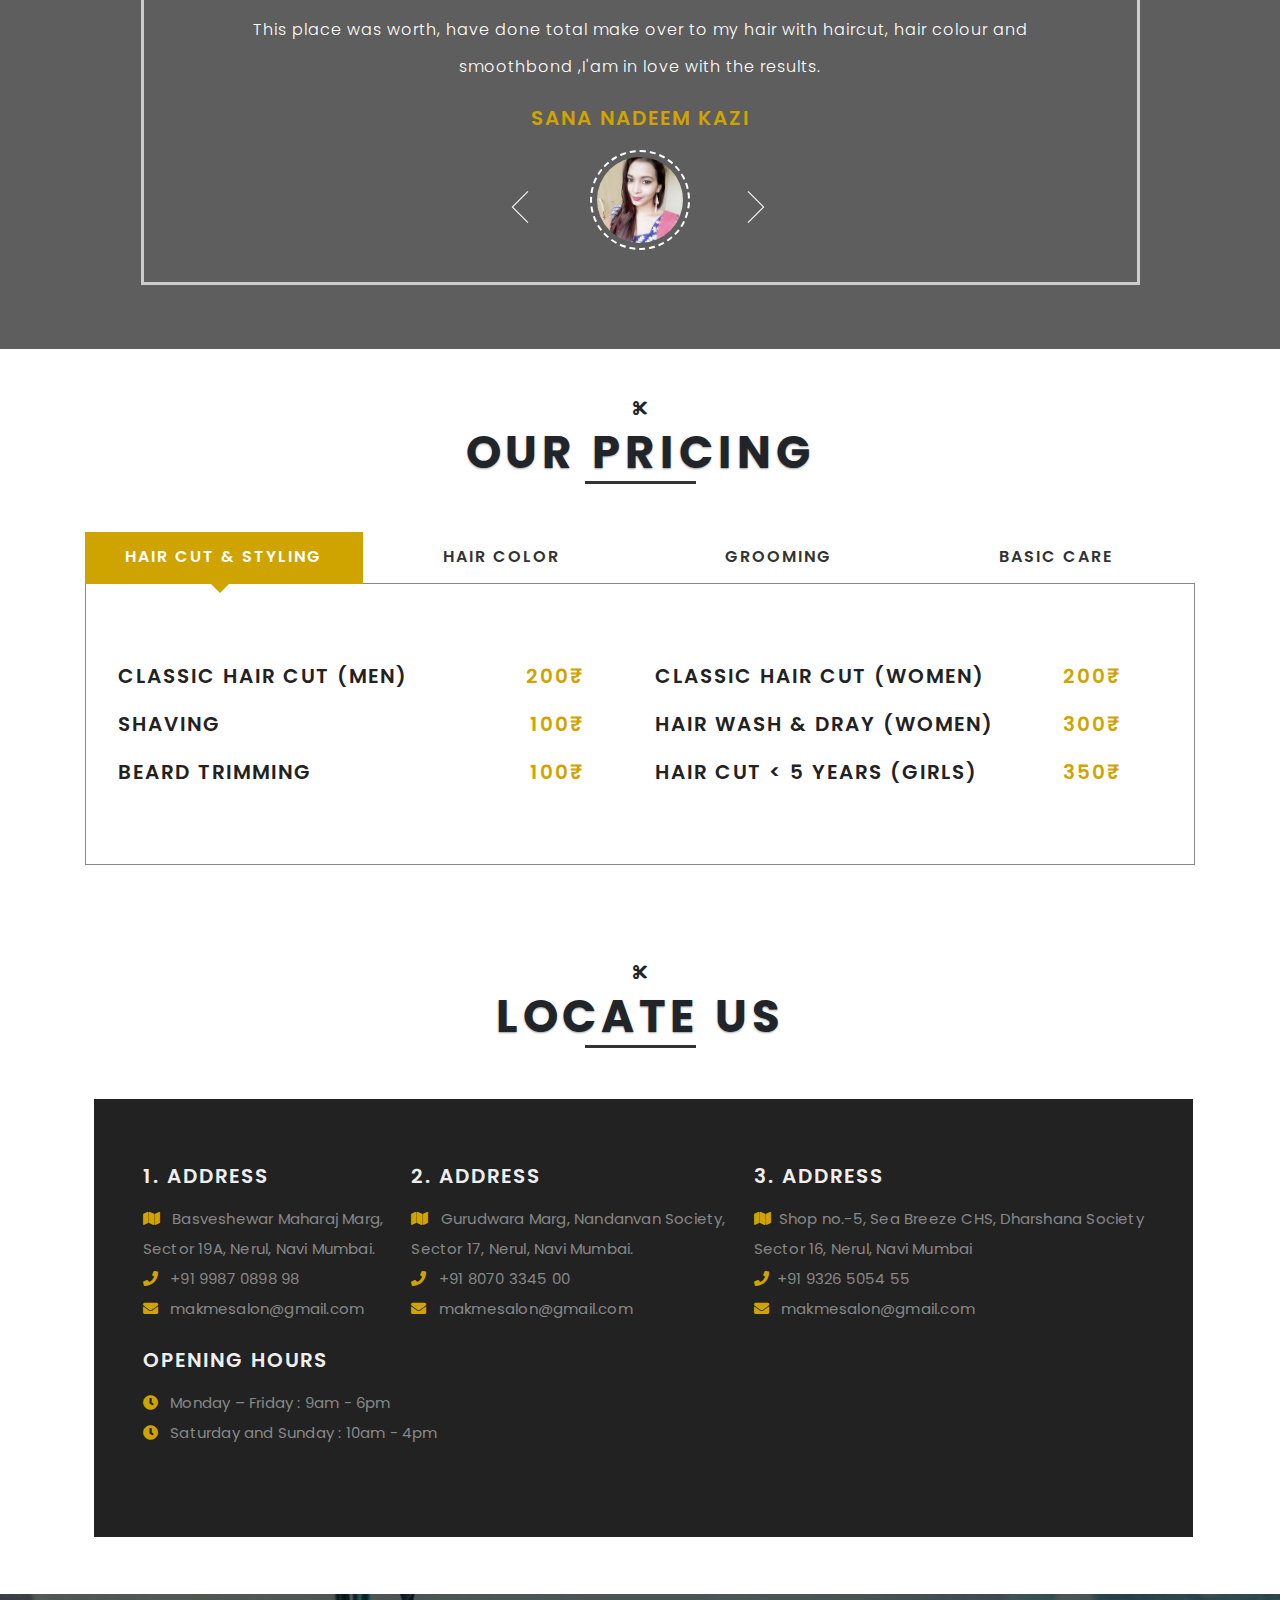
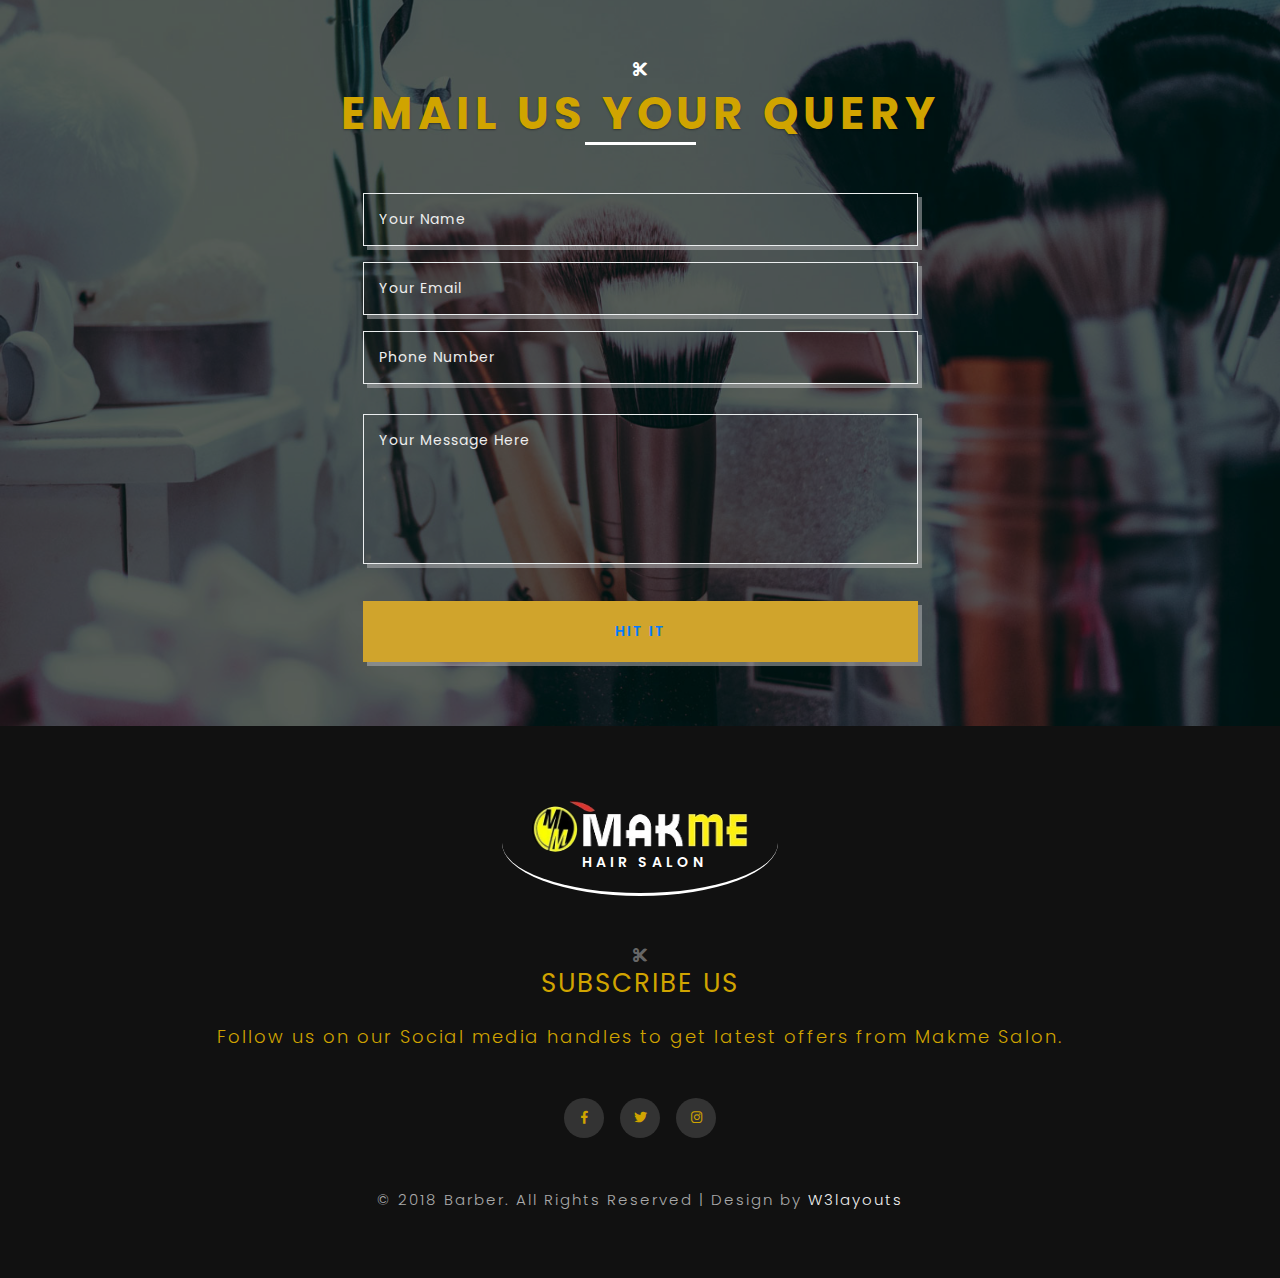
==== commit a30163c2: "changing index" ====
--- a/index.html
+++ b/index.html
@@ -278,7 +278,7 @@
 		<div class="row barber-grids">
 			<div class="col-lg-3 col-sm-6 mb-lg-0 mb-5 text-center">
 				<div class="barber-grid1">
-					<img src="images/team_member1.jpg" class="img-fluid" alt=""/>
+					<img src="images/team_member1.JPG" class="img-fluid" alt=""/>
 				</div>
 				<h4 class="mt-3">Sarfaraj Salmani</h4>
 				<p>CREATIVE STYLE DIRECTOR</p>
@@ -286,7 +286,7 @@
 			</div>
 			<div class="col-lg-3 col-sm-6 mb-lg-0 mb-5 text-center">
 				<div class="barber-grid1">
-					<img src="images/team_member2.jpg" class="img-fluid" alt=""/>
+					<img src="images/team_member2.JPG" class="img-fluid" alt=""/>
 				</div>
 				<h4 class="mt-3">Hashim</h4>
 				<p>SENIOR STYLIST</p>
@@ -294,7 +294,7 @@
 			</div>
 			<div class="col-lg-3 col-sm-6 mb-md-0 mb-5 text-center">
 				<div class="barber-grid1">
-					<img src="images/team_member3.jpg" class="img-fluid" alt=""/>
+					<img src="images/team_member3.JPG" class="img-fluid" alt=""/>
 				</div>
 				<h4 class="mt-3">Nishad</h4>
 				<p>MAKEUP ARTIST</p>
@@ -302,7 +302,7 @@
 			</div>
 			<div class="col-lg-3 col-sm-6 text-center">
 				<div class="barber-grid1">
-					<img src="images/team_member4.jpg" class="img-fluid" alt=""/>
+					<img src="images/team_member4.JPG" class="img-fluid" alt=""/>
 				</div>
 				<h4 class="mt-3">Kera</h4>
 				<p>SUPER CUTE CAT</p>
--- a/css/style.css
+++ b/css/style.css
@@ -1 +1 @@
-body,ul{padding:0;margin:0}body,h1,h2,h3,h4,h5,h6,label,p,ul{margin:0}a.navbar-brand,a.navbar-brand span{font-weight:600;color:#fff;text-transform:uppercase}.bg1,.bg2,.bg3,.bg4{height:48vw}.callbacks_tabs,.events,.rslides,.rslides_tabs{list-style:none}.callbacks_tabs a:after,h3.heading:after{content:""}.nbs-flexisel-ul,.social ul{list-style-type:none}body{background:#fff;position:relative;font-family:Poppins,sans-serif}.contact-form input[type=submit],body a,input[type=button],input[type=submit]{transition:.5s all;-webkit-transition:.5s all;-moz-transition:.5s all;-o-transition:.5s all;-ms-transition:.5s all}a:hover{text-decoration:none}img{width:100%}.top-bar_sub{position:absolute;z-index:9}.callbacks_container,.rslides,.rslides li{position:relative}a.navbar-brand{font-size:3em;text-shadow:0 1px 2px rgba(0,0,0,.37);border-bottom:3px solid #fff;border-radius:50%;padding:0 30px 20px;margin:0}a.navbar-brand span{display:block;font-size:14px;line-height:normal;letter-spacing:4.2px;margin-top:-10px}.home h3,p.sub-para{color:#fff;letter-spacing:2px}li.nav-item{padding:0 20px}.logo i{color:#fff;text-shadow:none;font-size:.9em}.bg-light{background-color:transparent!important}.navbar-light .navbar-nav .nav-link{color:#fff;letter-spacing:2px;font-size:16px}.navbar-light .navbar-nav .active>.nav-link,.navbar-light .navbar-nav .nav-link.active,.navbar-light .navbar-nav .nav-link.show,.navbar-light .navbar-nav .show>.nav-link{color:#fff}.navbar-light .navbar-nav .nav-link:focus,.navbar-light .navbar-nav .nav-link:hover{color:#fff;text-decoration:line-through}#link,#toTop{text-decoration:none}.bg1{background:url(../images/banner1.jpg) center no-repeat;-webkit-background-size:cover;-moz-background-size:cover;-o-background-size:cover;-ms-background-size:cover;background-size:cover}.bg2{background:url(../images/banner2.jpg) center no-repeat;-webkit-background-size:cover;-moz-background-size:cover;-o-background-size:cover;-ms-background-size:cover;background-size:cover}.bg3{background:url(../images/banner3.jpg) center no-repeat;-webkit-background-size:cover;-moz-background-size:cover;-o-background-size:cover;-ms-background-size:cover;background-size:cover}.bg4{background:url(../images/banner4.jpg) center no-repeat;-webkit-background-size:cover;-moz-background-size:cover;-o-background-size:cover;-ms-background-size:cover;background-size:cover}.banner-text{padding:18vw 0 0}#slider{box-shadow:none;-moz-box-shadow:none;-webkit-box-shadow:none;margin:0 auto}.rslides_tabs{background:rgba(0,0,0,.25);box-shadow:0 0 1px rgba(255,255,255,.3),inset 0 0 5px rgba(0,0,0,1);-moz-box-shadow:0 0 1px rgba(255,255,255,.3),inset 0 0 5px rgba(0,0,0,1);-webkit-box-shadow:0 0 1px rgba(255,255,255,.3),inset 0 0 5px rgba(0,0,0,1);font-size:18px;margin:0 auto 50px;max-width:540px;padding:10px 0;text-align:center;width:100%}.rslides_tabs li{display:inline;float:none;margin-right:1px}.rslides_tabs a{width:auto;line-height:20px;padding:9px 20px;height:auto;background:0 0;display:inline}#slider-pager a,.rslides{padding:0}#slider-pager a,#slider-pager li,#slider-pager span{display:inline-block}.rslides_tabs li:first-child{margin-left:0}.rslides_tabs .rslides_here a{background:rgba(255,255,255,.1);color:#fff;font-weight:700}#slider-pager span{float:left;width:100px;height:15px;background:#fff;border-radius:30em;opacity:.6}#slider-pager .rslides_here a{background:#FFF;border-radius:30em;opacity:1}.rslides{overflow:hidden;margin:0;width:100%}.rslides li{-webkit-backface-visibility:hidden;left:0;top:0;width:100%;display:block;float:none}.rslides img{height:auto;border:0}.callbacks_tabs li{display:inline-block;margin:0 .5em}.callbacks li{position:absolute;width:100%;left:0;top:0}.callbacks_tabs a{height:12px;width:12px;display:inline-block;background:#fff;-webkit-border-radius:50%;border-radius:50%;-moz-border-radius:50%;-ms-border-radius:50%;-o-border-radius:50%;position:relative;font-size:0}.callbacks_tabs a:after{position:absolute;width:22px;height:22px;border:1px solid #fff;-webkit-border-radius:50%;border-radius:50%;-moz-border-radius:50%;-ms-border-radius:50%;-o-border-radius:50%;top:-5px;left:-5px;-webkit-transform:scale(0);-moz-transform:scale(0);-o-transform:scale(0);transform:scale(0);-ms-transform:scale(0);-webkit-transition:.5s all;-moz-transition:.5s all;transition:.5s all}.callbacks_here a:after{border-color:#fff;-webkit-transform:scale(1);-moz-transform:scale(1);-o-transform:scale(1);transform:scale(1);-ms-transform:scale(1)}p.sub-para{font-size:18px;font-weight:300}.callbacks_tabs{position:absolute;left:46.5%;bottom:20px;z-index:2;border-radius:5px}.slider-top span{font-weight:600}.home h3{font-size:2em;font-weight:400;line-height:1.15em}.slider-info p{color:#e8e8e8;font-size:16px;letter-spacing:3px;margin-top:1em;text-transform:capitalize}.slider-info a,h1.agile-title,h2.agile-title,h4.agile-title{letter-spacing:2px;color:#fff;text-shadow:0 1px 2px rgba(0,0,0,.37)}.slider-info a{font-size:15px;border-bottom:1px solid #fff}.bs-slider-overlay{position:absolute;top:0;left:0;width:100%;height:100%;background:rgba(0,0,0,.6)}.bs-slider-overlay1{width:100%;height:100%;background:url(../images/dott.png);background-size:2px;-webkit-background-size:2px;-moz-background-size:2px;-o-background-size:2px;-ms-background-size:2px}h1.agile-title,h2.agile-title,h4.agile-title{line-height:1.4em;font-size:3.5em;font-weight:700}h5.tag{display:block;font-weight:600;color:#fff;font-size:14px;line-height:20px;text-transform:uppercase;letter-spacing:4.2px}h3.heading{letter-spacing:5px;line-height:1.4em;text-shadow:0 1px 2px rgba(0,0,0,.37);font-size:45px;font-weight:700;position:relative}h3.heading:after{position:absolute;width:10%;height:3px;bottom:0;left:45%;background:#333}.about-grid2,.about-grid3{position:relative;z-index:1}.about-grid1 h3{font-size:26px;color:#00a98f;letter-spacing:2px;line-height:35px}.about-grid1 p{font-size:15px;color:#777;line-height:28px;letter-spacing:.2px}.about-grid1 a{color:#333;font-size:15px;letter-spacing:2px;border-bottom:1px solid #333;text-shadow:0 1px 2px rgba(0,0,0,.37)}.about-grid1 a:hover,.slider-info a:hover{color:#00a98f;border-bottom:1px solid #00a98f}.about-grid2{background:url(../images/banner1.jpg) no-repeat;background-size:cover}.about-grid2 h3,.about-grid3 h3{letter-spacing:2px;line-height:1.4em;text-shadow:0 1px 2px rgba(0,0,0,.37);font-size:2.5em;font-weight:600;margin:1.4em 0;color:#fff;text-transform:capitalize}.about-grid3{background:url(../images/banner2.jpg) no-repeat;background-size:cover}.about-grid2:after,.about-grid2:before,.about-grid3:after,.about-grid3:before{position:absolute;z-index:-1;content:"";display:inline-block;left:15px;top:15px}.about-grid2:after,.about-grid3:after{border-top:3px solid #eee;border-left:3px solid #eee;right:18px;bottom:18px}.about-grid2:before,.about-grid3:before{border-bottom:3px solid #eee;border-right:3px solid #eee;right:15px;bottom:15px;background:rgba(0,0,0,.3)}.serviceimage1,.serviceimage2,.serviceimage3,.serviceimage4,.serviceimage5,.serviceimage6{position:relative}.serviceimage1{background:url(../images/hair_cut.jpg) center no-repeat;background-size:cover}.serviceimage2{background:url(../images/banner2.jpg) center no-repeat;background-size:cover}.serviceimage3{background:url(../images/hair_color.jpg) center no-repeat;background-size:cover}.serviceimage4{background:url(../images/skin.jpg) center no-repeat;background-size:cover}.serviceimage5{background:url(../images/makeup.jpg) center no-repeat;background-size:cover}.serviceimage6{background:url(../images/hair_treat.jpg) center no-repeat;background-size:cover}.serviceimage1:before,.serviceimage2:before,.serviceimage3:before,.serviceimage4:before,.serviceimage5:before,.serviceimage6:before{border-bottom:3px solid #eee;border-right:3px solid #eee;content:"";display:inline-block;left:15px;position:absolute;right:15px;top:15px;bottom:15px}.serviceimage1:after,.serviceimage2:after,.serviceimage3:after,.serviceimage4:after,.serviceimage5:after,.serviceimage6:after{border-top:3px solid #eee;border-left:3px solid #eee;content:"";display:inline-block;left:15px;position:absolute;right:15px;top:15px;bottom:15px}.servicetext h4{font-size:20px;text-transform:uppercase;letter-spacing:2px;font-weight:600;color:#ccc}.servicetext p{font-size:15px;color:#777;line-height:28px;letter-spacing:.2px}.servicetext a{color:#FFEB3B;font-size:15px;letter-spacing:2px;border-bottom:1px solid #FFEB3B;text-shadow:0 1px 2px rgba(0,0,0,.37)}.servicetext a:hover{border-bottom:1px solid #eee;color:#eee}.servicetext{background:#222}.testimonials{background:url(../images/banner1.jpg) center no-repeat fixed;background-size:cover;-webkit-background-size:cover;-moz-background-size:cover;-o-background-size:cover;-ms-background-size:cover}.wthree_testimonials_grid_pos img{border-radius:50%;-webkit-border-radius:50%;-o-border-radius:50%;-moz-border-radius:50%;margin:0 auto;width:12%;border:2px dashed #fff;padding:5px}.wthree_testimonials_grid{position:relative;margin:2em auto 0;padding:2em 5em;text-align:center;border:3px solid #ccc}.wthree_testimonials_grid,.wthree_testimonials_grid1{width:90%}.wthree_testimonials_grid p{color:#fff;line-height:2.3em;margin:1em 0;font-size:1em;letter-spacing:1px;font-weight:300}.barber-grids h4,.contact-info h4,.wthree_testimonials_grid h5{font-weight:600;text-transform:uppercase}.wthree_testimonials_grid1{text-align:right;margin:0 auto}.wthree_testimonials_grid h5{color:#d0a400;margin:1em 0;font-size:20px;letter-spacing:2px}.wthree_testimonials_grid1 p{color:#212121}.flex-slider{background:#222227;padding:70px 0 165px}.opportunity{background:#28282e;margin:0 20px;padding:80px 0;position:relative}#flexiselDemo1{display:none}.nbs-flexisel-container{position:relative;max-width:100%}.nbs-flexisel-ul{position:relative;width:9999px;margin:0;padding:0}.nbs-flexisel-inner{overflow:hidden;margin:0 auto}.nbs-flexisel-item{float:left;margin:0;padding:0;position:relative;line-height:0}.nbs-flexisel-item>img{cursor:pointer;position:relative}.nbs-flexisel-nav-left,.nbs-flexisel-nav-right{width:36px;height:48px;position:absolute;cursor:pointer;z-index:100;top:72%!important}.nbs-flexisel-nav-left{left:37.5%;background:url(../images/left.png) 3px 6px no-repeat no-repeat}.nbs-flexisel-nav-right{right:38%;background:url(../images/right.png) 3px 6px no-repeat no-repeat}.test_agile_info{background:rgba(0,0,0,.63)}.contact-map{width:100%;height:450px;border:none;outline:0}.contact-info h4{font-size:20px;letter-spacing:2px;color:#eee}.contact-info p,.contact-info p a{font-size:15px;color:#888;line-height:30px;letter-spacing:.2px}.contact-info p a:hover{color:#eee}.contact-info p span{color:#d0a400}.contact-main-grid{position:relative}.contact-info{position:absolute;background:#222;padding:4em 3em;border:1px dashed #222;right:.2%;bottom:2.1%;top:.6%;width:99%;display:flex;flex-wrap:wrap;justify-content:space-between}.barber-grid1{position:relative}.barber-grid1:after,.barber-grid1:before{content:"";display:inline-block;left:15px;position:absolute;right:15px;top:15px;bottom:15px;z-index:1}.barber-grid1:before{border-bottom:2px solid #eee;border-right:2px solid #eee}.barber-grid1:after{border-top:2px solid #eee;border-left:2px solid #eee}.barber-grids h4{font-size:20px;letter-spacing:2px;color:#222}.barber-grids p{font-size:15px;color:#777;letter-spacing:1px}.barbers ul li a{font-size:13px;display:block;color:#d0a400;border:1px solid #d0a400;width:36px;height:36px;line-height:36px;border-radius:3px}.barbers ul li a:hover{background:#00a98f;border:1px solid #00a98f;color:#fff}.newsletter{background:#111}.newsletter form{position:relative}.newsletter input[type=email]{padding:1em 1.2em;width:100%;font-size:15px;color:#666;outline:0;background:rgba(241,245,249,.08);border:none;-webkit-appearance:none;letter-spacing:2px;border-radius:3px;box-sizing:border-box}.newsletter input[type=email]:focus{background:#fff}.form-control:focus{box-shadow:0 0 0 .025rem rgba(255,255,255,.25)}.newsletter button.btn1{color:#666;border:none;padding:10px 0;outline:0;text-align:center;text-decoration:none;background:0 0;-webkit-transition:.5s all;-moz-transition:.5s all;-o-transition:.5s all;-ms-transition:.5s all;transition:.5s all;position:absolute;right:4%;bottom:7%}.btn-primary.focus,.btn-primary:focus{box-shadow:none}.btn-primary:not(:disabled):not(.disabled).active,.btn-primary:not(:disabled):not(.disabled):active,.show>.btn-primary.dropdown-toggle{color:#fff;background-color:transparent;border-color:transparent}.newsletter form{width:40%;margin:0 auto}.subscribe_inner p{font-size:18px;letter-spacing:2px;color:#d0a400;font-weight:300}.newsletter ul li a{font-size:13px;display:block;color:#d0a400;background:#333;width:40px;height:40px;line-height:40px;border-radius:50%}.newsletter ul li a:hover{background:#eee}.subscribe_inner h4{color:#d0a400;font-size:26px;font-weight:400;text-transform:uppercase;letter-spacing:2px}.subscribe_inner i{color:#666}.copyright p{font-size:15px;letter-spacing:2px;color:#aaa;font-weight:300;line-height:28px}.copyright a{color:#eee}.copyright a:hover{color:#00a98f}span.price{float:right;padding-right:40px;color:#d0a400}.tab-grids h3{font-size:20px;text-transform:uppercase;letter-spacing:2px;font-weight:600;color:#222}.tab-grids p{font-size:15px;color:#777;line-height:28px;letter-spacing:.2px}.appointment{background:url(../images/appointment.jpg) no-repeat;background-size:cover}.appointment h3.heading,.testimonials h3.heading{color:#d0a400}.appointment h3.heading:after,.testimonials h3.heading:after{background:#fff}.appointment .heading i,.testimonials .heading i{color:#fff}.contact_grid_right input[type=email],.contact_grid_right input[type=text],.contact_grid_right textarea{outline:0;padding:15px;font-size:14px;color:#fff;background:0 0;width:100%;letter-spacing:1px;border:1px solid #ebeeef;box-shadow:4px 4px rgba(187,188,189,.5);-webkit-box-shadow:4px 4px rgba(187,188,189,.5);-o-box-shadow:4px 4px rgba(187,188,189,.5);-moz-box-shadow:4px 4px rgba(187,188,189,.5);border-radius:0}.contact_grid_right textarea{min-height:150px;margin:1em 0;resize:none}.contact_left_grid{width:50%;margin:0 auto}.contact_left_grid ::-webkit-input-placeholder{color:#eee}.contact_left_grid ::-moz-placeholder{color:#eee}.contact_left_grid :-ms-input-placeholder{color:#eee}.contact_left_grid :-moz-placeholder{color:#eee}.contact_grid_right button[id=btn]{outline:0;padding:20px 0;font-size:14px;color:#fff;background:#D0A42C;border:none;letter-spacing:2px;text-transform:uppercase;-webkit-transition:.5s all;-moz-transition:.5s all;-o-transition:.5s all;-ms-transition:.5s all;transition:.5s all;font-weight:600;cursor:pointer;border-radius:0;box-shadow:4px 4px rgba(187,188,189,.5);-webkit-box-shadow:4px 4px rgba(187,188,189,.5);-o-box-shadow:4px 4px rgba(187,188,189,.5);-moz-box-shadow:4px 4px rgba(187,188,189,.5);width:100%}#toTop,#toTopHover{width:40px;height:40px;overflow:hidden}.contact_grid_right input[type=submit]:hover{background:#fff;color:#333}#toTop{display:none;position:fixed;bottom:20px;right:2%;z-index:999;border:none;text-indent:100%;background:url(../images/arr.png) no-repeat}#toTopHover{display:block;float:right;opacity:0;-moz-opacity:0;filter:alpha(opacity=0)}@media(max-width:1440px){.servicetext h4{font-size:19px;letter-spacing:1px}.callbacks_tabs{left:46%}}@media(max-width:1280px){h1.agile-title,h2.agile-title,h4.agile-title{font-size:3em}.callbacks_tabs{left:45%}}@media(max-width:1080px){a.navbar-brand,h1.agile-title,h2.agile-title,h4.agile-title{font-size:2.5em}li.nav-item{padding:0 10px}a.navbar-brand{padding:0 25px 15px}h3.heading{letter-spacing:3px;font-size:40px}.about-grid2 h3,.about-grid3 h3{font-size:2em}}@media(max-width:1024px){.bg1,.bg2,.bg3,.bg4{height:55vw}.banner-text{padding:20vw 0 0}}@media(max-width:991px){.wthree_testimonials_grid,.wthree_testimonials_grid1{width:100%}.wthree_testimonials_grid{margin:1em auto 0;padding:2em}.wthree_testimonials_grid p{margin:0;font-size:.9em}.contact-info{width:55%}.contact_left_grid{width:70%;margin:0 auto}.banner-text{padding:22vw 0 0}.callbacks_tabs{left:44%}.navbar-light .navbar-toggler{color:rgba(0,0,0,.5);border-color:#00a98f;background:#00a98f}.navbar-toggler{border-radius:0}ul.navbar-nav{background:#222;padding:2em}.navbar{padding:.5rem 0}}@media(max-width:900px){h1.agile-title,h2.agile-title,h4.agile-title{font-size:2em}}@media(max-width:768px){.tab-grids{padding:2em}span.price{padding-right:0}.tab-grids h3{font-size:19px;letter-spacing:1px}.subscribe_inner p{font-size:16px;letter-spacing:1px}.newsletter form{width:60%;margin:0 auto}.about-grid1 h3{font-size:22px}.bg1,.bg2,.bg3,.bg4{height:62vw}.banner-text{padding:25vw 0 0}}@media(max-width:736px){.contact-info{padding:3em;width:100%;position:static}.contact-map{height:300px}h3.heading{letter-spacing:3px;font-size:35px}.barber-grids h4,.copyright p{letter-spacing:1px}.contact_left_grid{width:80%;margin:0 auto}.barber-grids h4{font-size:17px}.wthree_testimonials_grid_pos img{width:18%}.nbs-flexisel-nav-left,.nbs-flexisel-nav-right{top:75%!important}.nbs-flexisel-nav-right{right:30%}.nbs-flexisel-nav-left{left:29.5%}.callbacks_tabs{left:43%}}@media(max-width:667px){.slider-info{height:56vw}.callbacks_tabs{left:42%}.bg1,.bg2,.bg3,.bg4{height:66vw}h5.tag{font-size:13px;letter-spacing:3px}.banner-text{padding:28vw 0 0}a.navbar-brand{font-size:2.2em}a.navbar-brand span{font-size:13px;letter-spacing:3px}}@media(max-width:600px){.bg1,.bg2,.bg3,.bg4{height:70vw}}@media(max-width:568px){.barber-grids{width:60%;margin:0 auto}.serviceimage1,.serviceimage2,.serviceimage3,.serviceimage4,.serviceimage5,.serviceimage6{height:48vw}.banner-text{padding:29vw 5vw 0}h1.agile-title,h2.agile-title,h4.agile-title{font-size:1.8em}.callbacks_tabs{left:40%}}@media(max-width:480px){.about-grid1 h3{font-size:20px;letter-spacing:1px}.about-grid2 h3,.about-grid3 h3{font-size:1.8em;margin:1em 0}.barber-grids{width:70%;margin:0 auto}.newsletter form{width:90%}.wthree_testimonials_grid_pos img{width:25%}.bg1,.bg2,.bg3,.bg4{height:85vw}.banner-text{padding:35vw 5vw 0}.callbacks_tabs li{margin:0 .3em}.navbar-light .navbar-nav .nav-link{font-size:15px}}@media(max-width:414px){.about-grid2 h3,.about-grid3 h3{font-size:1.5em;letter-spacing:1px}h3.heading{letter-spacing:1px;font-size:32px}.contact-info h4{font-size:17px;letter-spacing:1px}.nbs-flexisel-nav-left,.nbs-flexisel-nav-right{top:79%!important}h1.agile-title,h2.agile-title,h4.agile-title{font-size:1.5em}.bg1,.bg2,.bg3,.bg4{height:100vw}.banner-text{padding:45vw 5vw 0}.about-grid1 h3{letter-spacing:0}.newsletter ul li a{font-size:11px;width:36px;height:36px;line-height:36px}.barber-grids{width:80%}}@media(max-width:384px){.about-grid2 h3,.about-grid3 h3{font-size:1.3em;letter-spacing:1px}.barber-grids{width:90%;margin:0 auto}.contact-info{padding:2em}.tab-grids{padding:2em 1em}.wthree_testimonials_grid_pos img{width:30%}.nbs-flexisel-nav-left{left:18.5%}.nbs-flexisel-nav-right{right:19%}.callbacks_tabs a{height:10px;width:10px}.callbacks_tabs a:after{width:20px;height:20px}.navbar-light .navbar-nav .nav-link{font-size:14px}}@media(max-width:375px){.about-grid1 h3{font-size:18px;letter-spacing:0}.contact_left_grid{width:90%}.bg1,.bg2,.bg3,.bg4{height:105vw}}@media(max-width:320px){.nbs-flexisel-nav-left,.nbs-flexisel-nav-right{top:83%!important}.wthree_testimonials_grid{padding:1em}}#link{height:100%;width:100%;display:block}.image-logo{width:46px;height:46px;border-radius:100%}.image-logo3{margin-left:-10px;margin-bottom:10px;height:46px;width:180px}+body,ul{padding:0;margin:0}body,h1,h2,h3,h4,h5,h6,label,p,ul{margin:0}a.navbar-brand,a.navbar-brand span{font-weight:600;color:#fff;text-transform:uppercase}.bg1,.bg2,.bg3,.bg4{height:48vw}.callbacks_tabs,.events,.rslides,.rslides_tabs{list-style:none}.callbacks_tabs a:after,h3.heading:after{content:""}.nbs-flexisel-ul,.social ul{list-style-type:none}body{background:#fff;position:relative;font-family:Poppins,sans-serif}.contact-form input[type=submit],body a,input[type=button],input[type=submit]{transition:.5s all;-webkit-transition:.5s all;-moz-transition:.5s all;-o-transition:.5s all;-ms-transition:.5s all}a:hover{text-decoration:none}img{width:100%}.top-bar_sub{position:absolute;z-index:9}.callbacks_container,.rslides,.rslides li{position:relative}a.navbar-brand{font-size:3em;text-shadow:0 1px 2px rgba(0,0,0,.37);border-bottom:3px solid #fff;border-radius:50%;padding:0 30px 20px;margin:0}a.navbar-brand span{display:block;font-size:14px;line-height:normal;letter-spacing:4.2px;margin-top:-10px}.home h3,p.sub-para{color:#fff;letter-spacing:2px}li.nav-item{padding:0 20px}.logo i{color:#fff;text-shadow:none;font-size:.9em}.bg-light{background-color:transparent!important}.navbar-light .navbar-nav .nav-link{color:#fff;letter-spacing:2px;font-size:16px}.navbar-light .navbar-nav .active>.nav-link,.navbar-light .navbar-nav .nav-link.active,.navbar-light .navbar-nav .nav-link.show,.navbar-light .navbar-nav .show>.nav-link{color:#fff}.navbar-light .navbar-nav .nav-link:focus,.navbar-light .navbar-nav .nav-link:hover{color:#fff;text-decoration:line-through}#link,#toTop{text-decoration:none}.bg1{background:url(../images/banner1.JPG) center no-repeat;-webkit-background-size:cover;-moz-background-size:cover;-o-background-size:cover;-ms-background-size:cover;background-size:cover}.bg2{background:url(../images/banner2.JPG) center no-repeat;-webkit-background-size:cover;-moz-background-size:cover;-o-background-size:cover;-ms-background-size:cover;background-size:cover}.bg3{background:url(../images/banner3.JPG) center no-repeat;-webkit-background-size:cover;-moz-background-size:cover;-o-background-size:cover;-ms-background-size:cover;background-size:cover}.bg4{background:url(../images/banner4.JPG) center no-repeat;-webkit-background-size:cover;-moz-background-size:cover;-o-background-size:cover;-ms-background-size:cover;background-size:cover}.banner-text{padding:18vw 0 0}#slider{box-shadow:none;-moz-box-shadow:none;-webkit-box-shadow:none;margin:0 auto}.rslides_tabs{background:rgba(0,0,0,.25);box-shadow:0 0 1px rgba(255,255,255,.3),inset 0 0 5px rgba(0,0,0,1);-moz-box-shadow:0 0 1px rgba(255,255,255,.3),inset 0 0 5px rgba(0,0,0,1);-webkit-box-shadow:0 0 1px rgba(255,255,255,.3),inset 0 0 5px rgba(0,0,0,1);font-size:18px;margin:0 auto 50px;max-width:540px;padding:10px 0;text-align:center;width:100%}.rslides_tabs li{display:inline;float:none;margin-right:1px}.rslides_tabs a{width:auto;line-height:20px;padding:9px 20px;height:auto;background:0 0;display:inline}#slider-pager a,.rslides{padding:0}#slider-pager a,#slider-pager li,#slider-pager span{display:inline-block}.rslides_tabs li:first-child{margin-left:0}.rslides_tabs .rslides_here a{background:rgba(255,255,255,.1);color:#fff;font-weight:700}#slider-pager span{float:left;width:100px;height:15px;background:#fff;border-radius:30em;opacity:.6}#slider-pager .rslides_here a{background:#FFF;border-radius:30em;opacity:1}.rslides{overflow:hidden;margin:0;width:100%}.rslides li{-webkit-backface-visibility:hidden;left:0;top:0;width:100%;display:block;float:none}.rslides img{height:auto;border:0}.callbacks_tabs li{display:inline-block;margin:0 .5em}.callbacks li{position:absolute;width:100%;left:0;top:0}.callbacks_tabs a{height:12px;width:12px;display:inline-block;background:#fff;-webkit-border-radius:50%;border-radius:50%;-moz-border-radius:50%;-ms-border-radius:50%;-o-border-radius:50%;position:relative;font-size:0}.callbacks_tabs a:after{position:absolute;width:22px;height:22px;border:1px solid #fff;-webkit-border-radius:50%;border-radius:50%;-moz-border-radius:50%;-ms-border-radius:50%;-o-border-radius:50%;top:-5px;left:-5px;-webkit-transform:scale(0);-moz-transform:scale(0);-o-transform:scale(0);transform:scale(0);-ms-transform:scale(0);-webkit-transition:.5s all;-moz-transition:.5s all;transition:.5s all}.callbacks_here a:after{border-color:#fff;-webkit-transform:scale(1);-moz-transform:scale(1);-o-transform:scale(1);transform:scale(1);-ms-transform:scale(1)}p.sub-para{font-size:18px;font-weight:300}.callbacks_tabs{position:absolute;left:46.5%;bottom:20px;z-index:2;border-radius:5px}.slider-top span{font-weight:600}.home h3{font-size:2em;font-weight:400;line-height:1.15em}.slider-info p{color:#e8e8e8;font-size:16px;letter-spacing:3px;margin-top:1em;text-transform:capitalize}.slider-info a,h1.agile-title,h2.agile-title,h4.agile-title{letter-spacing:2px;color:#fff;text-shadow:0 1px 2px rgba(0,0,0,.37)}.slider-info a{font-size:15px;border-bottom:1px solid #fff}.bs-slider-overlay{position:absolute;top:0;left:0;width:100%;height:100%;background:rgba(0,0,0,.6)}.bs-slider-overlay1{width:100%;height:100%;background:url(../images/dott.png);background-size:2px;-webkit-background-size:2px;-moz-background-size:2px;-o-background-size:2px;-ms-background-size:2px}h1.agile-title,h2.agile-title,h4.agile-title{line-height:1.4em;font-size:3.5em;font-weight:700}h5.tag{display:block;font-weight:600;color:#fff;font-size:14px;line-height:20px;text-transform:uppercase;letter-spacing:4.2px}h3.heading{letter-spacing:5px;line-height:1.4em;text-shadow:0 1px 2px rgba(0,0,0,.37);font-size:45px;font-weight:700;position:relative}h3.heading:after{position:absolute;width:10%;height:3px;bottom:0;left:45%;background:#333}.about-grid2,.about-grid3{position:relative;z-index:1}.about-grid1 h3{font-size:26px;color:#00a98f;letter-spacing:2px;line-height:35px}.about-grid1 p{font-size:15px;color:#777;line-height:28px;letter-spacing:.2px}.about-grid1 a{color:#333;font-size:15px;letter-spacing:2px;border-bottom:1px solid #333;text-shadow:0 1px 2px rgba(0,0,0,.37)}.about-grid1 a:hover,.slider-info a:hover{color:#00a98f;border-bottom:1px solid #00a98f}.about-grid2{background:url(../images/banner1.jpg) no-repeat;background-size:cover}.about-grid2 h3,.about-grid3 h3{letter-spacing:2px;line-height:1.4em;text-shadow:0 1px 2px rgba(0,0,0,.37);font-size:2.5em;font-weight:600;margin:1.4em 0;color:#fff;text-transform:capitalize}.about-grid3{background:url(../images/banner2.jpg) no-repeat;background-size:cover}.about-grid2:after,.about-grid2:before,.about-grid3:after,.about-grid3:before{position:absolute;z-index:-1;content:"";display:inline-block;left:15px;top:15px}.about-grid2:after,.about-grid3:after{border-top:3px solid #eee;border-left:3px solid #eee;right:18px;bottom:18px}.about-grid2:before,.about-grid3:before{border-bottom:3px solid #eee;border-right:3px solid #eee;right:15px;bottom:15px;background:rgba(0,0,0,.3)}.serviceimage1,.serviceimage2,.serviceimage3,.serviceimage4,.serviceimage5,.serviceimage6{position:relative}.serviceimage1{background:url(../images/hair_cut.jpg) center no-repeat;background-size:cover}.serviceimage2{background:url(../images/banner2.jpg) center no-repeat;background-size:cover}.serviceimage3{background:url(../images/hair_color.jpg) center no-repeat;background-size:cover}.serviceimage4{background:url(../images/skin.jpg) center no-repeat;background-size:cover}.serviceimage5{background:url(../images/makeup.jpg) center no-repeat;background-size:cover}.serviceimage6{background:url(../images/hair_treat.jpg) center no-repeat;background-size:cover}.serviceimage1:before,.serviceimage2:before,.serviceimage3:before,.serviceimage4:before,.serviceimage5:before,.serviceimage6:before{border-bottom:3px solid #eee;border-right:3px solid #eee;content:"";display:inline-block;left:15px;position:absolute;right:15px;top:15px;bottom:15px}.serviceimage1:after,.serviceimage2:after,.serviceimage3:after,.serviceimage4:after,.serviceimage5:after,.serviceimage6:after{border-top:3px solid #eee;border-left:3px solid #eee;content:"";display:inline-block;left:15px;position:absolute;right:15px;top:15px;bottom:15px}.servicetext h4{font-size:20px;text-transform:uppercase;letter-spacing:2px;font-weight:600;color:#ccc}.servicetext p{font-size:15px;color:#777;line-height:28px;letter-spacing:.2px}.servicetext a{color:#FFEB3B;font-size:15px;letter-spacing:2px;border-bottom:1px solid #FFEB3B;text-shadow:0 1px 2px rgba(0,0,0,.37)}.servicetext a:hover{border-bottom:1px solid #eee;color:#eee}.servicetext{background:#222}.testimonials{background:url(../images/banner1.jpg) center no-repeat fixed;background-size:cover;-webkit-background-size:cover;-moz-background-size:cover;-o-background-size:cover;-ms-background-size:cover}.wthree_testimonials_grid_pos img{border-radius:50%;-webkit-border-radius:50%;-o-border-radius:50%;-moz-border-radius:50%;margin:0 auto;width:12%;border:2px dashed #fff;padding:5px}.wthree_testimonials_grid{position:relative;margin:2em auto 0;padding:2em 5em;text-align:center;border:3px solid #ccc}.wthree_testimonials_grid,.wthree_testimonials_grid1{width:90%}.wthree_testimonials_grid p{color:#fff;line-height:2.3em;margin:1em 0;font-size:1em;letter-spacing:1px;font-weight:300}.barber-grids h4,.contact-info h4,.wthree_testimonials_grid h5{font-weight:600;text-transform:uppercase}.wthree_testimonials_grid1{text-align:right;margin:0 auto}.wthree_testimonials_grid h5{color:#d0a400;margin:1em 0;font-size:20px;letter-spacing:2px}.wthree_testimonials_grid1 p{color:#212121}.flex-slider{background:#222227;padding:70px 0 165px}.opportunity{background:#28282e;margin:0 20px;padding:80px 0;position:relative}#flexiselDemo1{display:none}.nbs-flexisel-container{position:relative;max-width:100%}.nbs-flexisel-ul{position:relative;width:9999px;margin:0;padding:0}.nbs-flexisel-inner{overflow:hidden;margin:0 auto}.nbs-flexisel-item{float:left;margin:0;padding:0;position:relative;line-height:0}.nbs-flexisel-item>img{cursor:pointer;position:relative}.nbs-flexisel-nav-left,.nbs-flexisel-nav-right{width:36px;height:48px;position:absolute;cursor:pointer;z-index:100;top:72%!important}.nbs-flexisel-nav-left{left:37.5%;background:url(../images/left.png) 3px 6px no-repeat no-repeat}.nbs-flexisel-nav-right{right:38%;background:url(../images/right.png) 3px 6px no-repeat no-repeat}.test_agile_info{background:rgba(0,0,0,.63)}.contact-map{width:100%;height:450px;border:none;outline:0}.contact-info h4{font-size:20px;letter-spacing:2px;color:#eee}.contact-info p,.contact-info p a{font-size:15px;color:#888;line-height:30px;letter-spacing:.2px}.contact-info p a:hover{color:#eee}.contact-info p span{color:#d0a400}.contact-main-grid{position:relative}.contact-info{position:absolute;background:#222;padding:4em 3em;border:1px dashed #222;right:.2%;bottom:2.1%;top:.6%;width:99%;display:flex;flex-wrap:wrap;justify-content:space-between}.barber-grid1{position:relative}.barber-grid1:after,.barber-grid1:before{content:"";display:inline-block;left:15px;position:absolute;right:15px;top:15px;bottom:15px;z-index:1}.barber-grid1:before{border-bottom:2px solid #eee;border-right:2px solid #eee}.barber-grid1:after{border-top:2px solid #eee;border-left:2px solid #eee}.barber-grids h4{font-size:20px;letter-spacing:2px;color:#222}.barber-grids p{font-size:15px;color:#777;letter-spacing:1px}.barbers ul li a{font-size:13px;display:block;color:#d0a400;border:1px solid #d0a400;width:36px;height:36px;line-height:36px;border-radius:3px}.barbers ul li a:hover{background:#00a98f;border:1px solid #00a98f;color:#fff}.newsletter{background:#111}.newsletter form{position:relative}.newsletter input[type=email]{padding:1em 1.2em;width:100%;font-size:15px;color:#666;outline:0;background:rgba(241,245,249,.08);border:none;-webkit-appearance:none;letter-spacing:2px;border-radius:3px;box-sizing:border-box}.newsletter input[type=email]:focus{background:#fff}.form-control:focus{box-shadow:0 0 0 .025rem rgba(255,255,255,.25)}.newsletter button.btn1{color:#666;border:none;padding:10px 0;outline:0;text-align:center;text-decoration:none;background:0 0;-webkit-transition:.5s all;-moz-transition:.5s all;-o-transition:.5s all;-ms-transition:.5s all;transition:.5s all;position:absolute;right:4%;bottom:7%}.btn-primary.focus,.btn-primary:focus{box-shadow:none}.btn-primary:not(:disabled):not(.disabled).active,.btn-primary:not(:disabled):not(.disabled):active,.show>.btn-primary.dropdown-toggle{color:#fff;background-color:transparent;border-color:transparent}.newsletter form{width:40%;margin:0 auto}.subscribe_inner p{font-size:18px;letter-spacing:2px;color:#d0a400;font-weight:300}.newsletter ul li a{font-size:13px;display:block;color:#d0a400;background:#333;width:40px;height:40px;line-height:40px;border-radius:50%}.newsletter ul li a:hover{background:#eee}.subscribe_inner h4{color:#d0a400;font-size:26px;font-weight:400;text-transform:uppercase;letter-spacing:2px}.subscribe_inner i{color:#666}.copyright p{font-size:15px;letter-spacing:2px;color:#aaa;font-weight:300;line-height:28px}.copyright a{color:#eee}.copyright a:hover{color:#00a98f}span.price{float:right;padding-right:40px;color:#d0a400}.tab-grids h3{font-size:20px;text-transform:uppercase;letter-spacing:2px;font-weight:600;color:#222}.tab-grids p{font-size:15px;color:#777;line-height:28px;letter-spacing:.2px}.appointment{background:url(../images/appointment.jpg) no-repeat;background-size:cover}.appointment h3.heading,.testimonials h3.heading{color:#d0a400}.appointment h3.heading:after,.testimonials h3.heading:after{background:#fff}.appointment .heading i,.testimonials .heading i{color:#fff}.contact_grid_right input[type=email],.contact_grid_right input[type=text],.contact_grid_right textarea{outline:0;padding:15px;font-size:14px;color:#fff;background:0 0;width:100%;letter-spacing:1px;border:1px solid #ebeeef;box-shadow:4px 4px rgba(187,188,189,.5);-webkit-box-shadow:4px 4px rgba(187,188,189,.5);-o-box-shadow:4px 4px rgba(187,188,189,.5);-moz-box-shadow:4px 4px rgba(187,188,189,.5);border-radius:0}.contact_grid_right textarea{min-height:150px;margin:1em 0;resize:none}.contact_left_grid{width:50%;margin:0 auto}.contact_left_grid ::-webkit-input-placeholder{color:#eee}.contact_left_grid ::-moz-placeholder{color:#eee}.contact_left_grid :-ms-input-placeholder{color:#eee}.contact_left_grid :-moz-placeholder{color:#eee}.contact_grid_right button[id=btn]{outline:0;padding:20px 0;font-size:14px;color:#fff;background:#D0A42C;border:none;letter-spacing:2px;text-transform:uppercase;-webkit-transition:.5s all;-moz-transition:.5s all;-o-transition:.5s all;-ms-transition:.5s all;transition:.5s all;font-weight:600;cursor:pointer;border-radius:0;box-shadow:4px 4px rgba(187,188,189,.5);-webkit-box-shadow:4px 4px rgba(187,188,189,.5);-o-box-shadow:4px 4px rgba(187,188,189,.5);-moz-box-shadow:4px 4px rgba(187,188,189,.5);width:100%}#toTop,#toTopHover{width:40px;height:40px;overflow:hidden}.contact_grid_right input[type=submit]:hover{background:#fff;color:#333}#toTop{display:none;position:fixed;bottom:20px;right:2%;z-index:999;border:none;text-indent:100%;background:url(../images/arr.png) no-repeat}#toTopHover{display:block;float:right;opacity:0;-moz-opacity:0;filter:alpha(opacity=0)}@media(max-width:1440px){.servicetext h4{font-size:19px;letter-spacing:1px}.callbacks_tabs{left:46%}}@media(max-width:1280px){h1.agile-title,h2.agile-title,h4.agile-title{font-size:3em}.callbacks_tabs{left:45%}}@media(max-width:1080px){a.navbar-brand,h1.agile-title,h2.agile-title,h4.agile-title{font-size:2.5em}li.nav-item{padding:0 10px}a.navbar-brand{padding:0 25px 15px}h3.heading{letter-spacing:3px;font-size:40px}.about-grid2 h3,.about-grid3 h3{font-size:2em}}@media(max-width:1024px){.bg1,.bg2,.bg3,.bg4{height:55vw}.banner-text{padding:20vw 0 0}}@media(max-width:991px){.wthree_testimonials_grid,.wthree_testimonials_grid1{width:100%}.wthree_testimonials_grid{margin:1em auto 0;padding:2em}.wthree_testimonials_grid p{margin:0;font-size:.9em}.contact-info{width:55%}.contact_left_grid{width:70%;margin:0 auto}.banner-text{padding:22vw 0 0}.callbacks_tabs{left:44%}.navbar-light .navbar-toggler{color:rgba(0,0,0,.5);border-color:#00a98f;background:#00a98f}.navbar-toggler{border-radius:0}ul.navbar-nav{background:#222;padding:2em}.navbar{padding:.5rem 0}}@media(max-width:900px){h1.agile-title,h2.agile-title,h4.agile-title{font-size:2em}}@media(max-width:768px){.tab-grids{padding:2em}span.price{padding-right:0}.tab-grids h3{font-size:19px;letter-spacing:1px}.subscribe_inner p{font-size:16px;letter-spacing:1px}.newsletter form{width:60%;margin:0 auto}.about-grid1 h3{font-size:22px}.bg1,.bg2,.bg3,.bg4{height:62vw}.banner-text{padding:25vw 0 0}}@media(max-width:736px){.contact-info{padding:3em;width:100%;position:static}.contact-map{height:300px}h3.heading{letter-spacing:3px;font-size:35px}.barber-grids h4,.copyright p{letter-spacing:1px}.contact_left_grid{width:80%;margin:0 auto}.barber-grids h4{font-size:17px}.wthree_testimonials_grid_pos img{width:18%}.nbs-flexisel-nav-left,.nbs-flexisel-nav-right{top:75%!important}.nbs-flexisel-nav-right{right:30%}.nbs-flexisel-nav-left{left:29.5%}.callbacks_tabs{left:43%}}@media(max-width:667px){.slider-info{height:56vw}.callbacks_tabs{left:42%}.bg1,.bg2,.bg3,.bg4{height:66vw}h5.tag{font-size:13px;letter-spacing:3px}.banner-text{padding:28vw 0 0}a.navbar-brand{font-size:2.2em}a.navbar-brand span{font-size:13px;letter-spacing:3px}}@media(max-width:600px){.bg1,.bg2,.bg3,.bg4{height:70vw}}@media(max-width:568px){.barber-grids{width:60%;margin:0 auto}.serviceimage1,.serviceimage2,.serviceimage3,.serviceimage4,.serviceimage5,.serviceimage6{height:48vw}.banner-text{padding:29vw 5vw 0}h1.agile-title,h2.agile-title,h4.agile-title{font-size:1.8em}.callbacks_tabs{left:40%}}@media(max-width:480px){.about-grid1 h3{font-size:20px;letter-spacing:1px}.about-grid2 h3,.about-grid3 h3{font-size:1.8em;margin:1em 0}.barber-grids{width:70%;margin:0 auto}.newsletter form{width:90%}.wthree_testimonials_grid_pos img{width:25%}.bg1,.bg2,.bg3,.bg4{height:85vw}.banner-text{padding:35vw 5vw 0}.callbacks_tabs li{margin:0 .3em}.navbar-light .navbar-nav .nav-link{font-size:15px}}@media(max-width:414px){.about-grid2 h3,.about-grid3 h3{font-size:1.5em;letter-spacing:1px}h3.heading{letter-spacing:1px;font-size:32px}.contact-info h4{font-size:17px;letter-spacing:1px}.nbs-flexisel-nav-left,.nbs-flexisel-nav-right{top:79%!important}h1.agile-title,h2.agile-title,h4.agile-title{font-size:1.5em}.bg1,.bg2,.bg3,.bg4{height:100vw}.banner-text{padding:45vw 5vw 0}.about-grid1 h3{letter-spacing:0}.newsletter ul li a{font-size:11px;width:36px;height:36px;line-height:36px}.barber-grids{width:80%}}@media(max-width:384px){.about-grid2 h3,.about-grid3 h3{font-size:1.3em;letter-spacing:1px}.barber-grids{width:90%;margin:0 auto}.contact-info{padding:2em}.tab-grids{padding:2em 1em}.wthree_testimonials_grid_pos img{width:30%}.nbs-flexisel-nav-left{left:18.5%}.nbs-flexisel-nav-right{right:19%}.callbacks_tabs a{height:10px;width:10px}.callbacks_tabs a:after{width:20px;height:20px}.navbar-light .navbar-nav .nav-link{font-size:14px}}@media(max-width:375px){.about-grid1 h3{font-size:18px;letter-spacing:0}.contact_left_grid{width:90%}.bg1,.bg2,.bg3,.bg4{height:105vw}}@media(max-width:320px){.nbs-flexisel-nav-left,.nbs-flexisel-nav-right{top:83%!important}.wthree_testimonials_grid{padding:1em}}#link{height:100%;width:100%;display:block}.image-logo{width:46px;height:46px;border-radius:100%}.image-logo3{margin-left:-10px;margin-bottom:10px;height:46px;width:180px}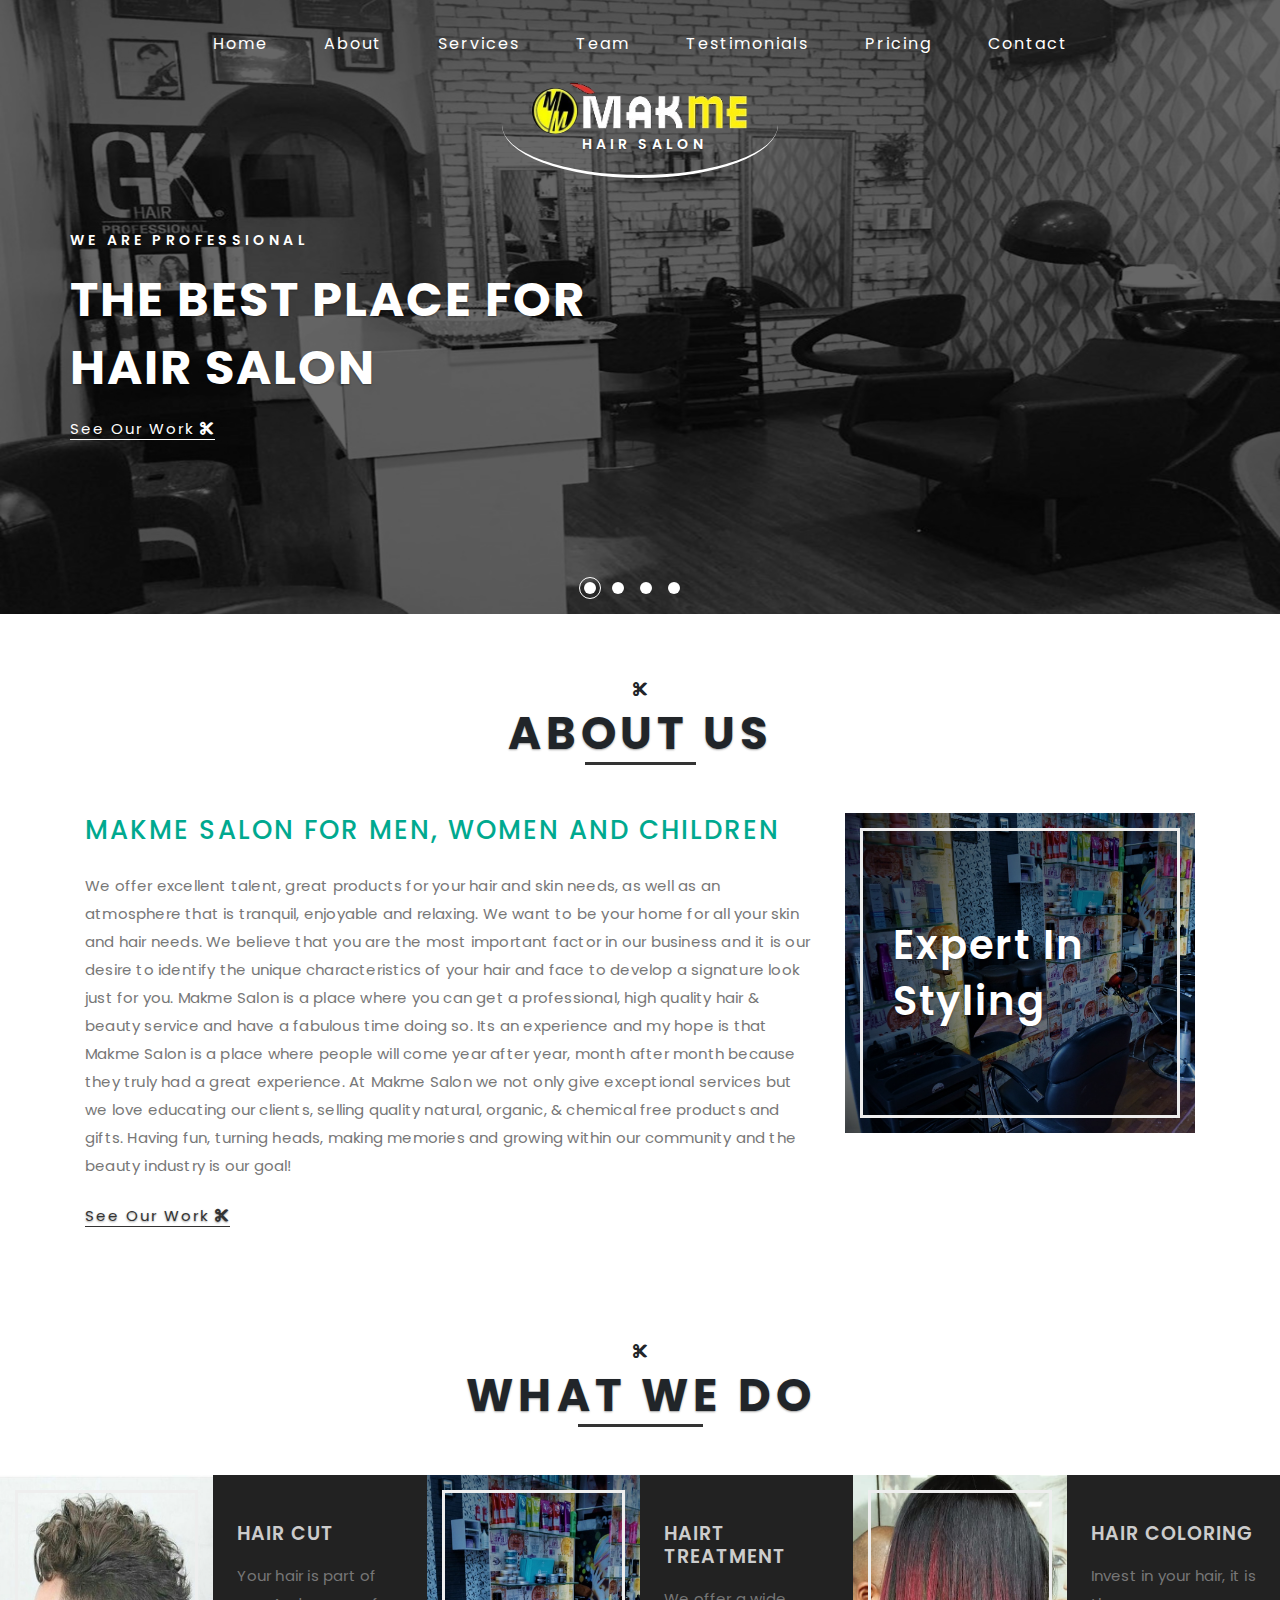
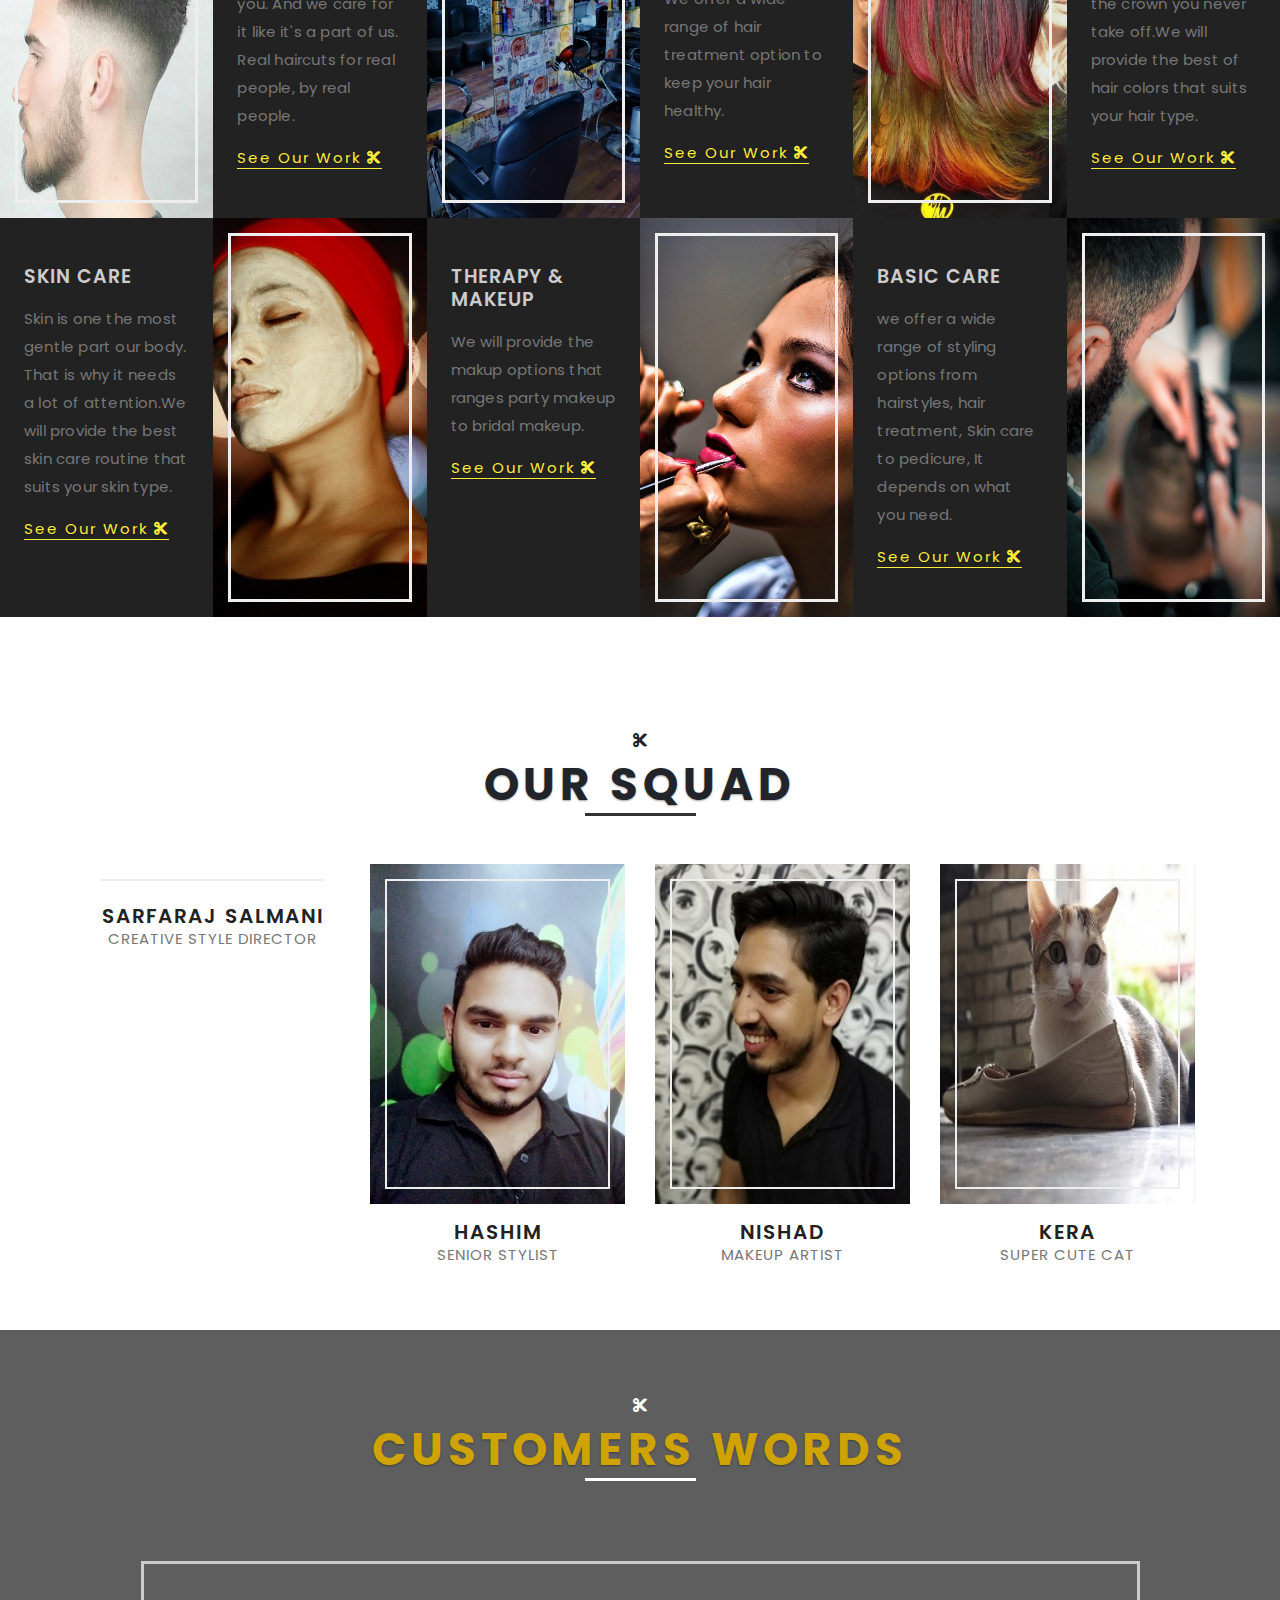
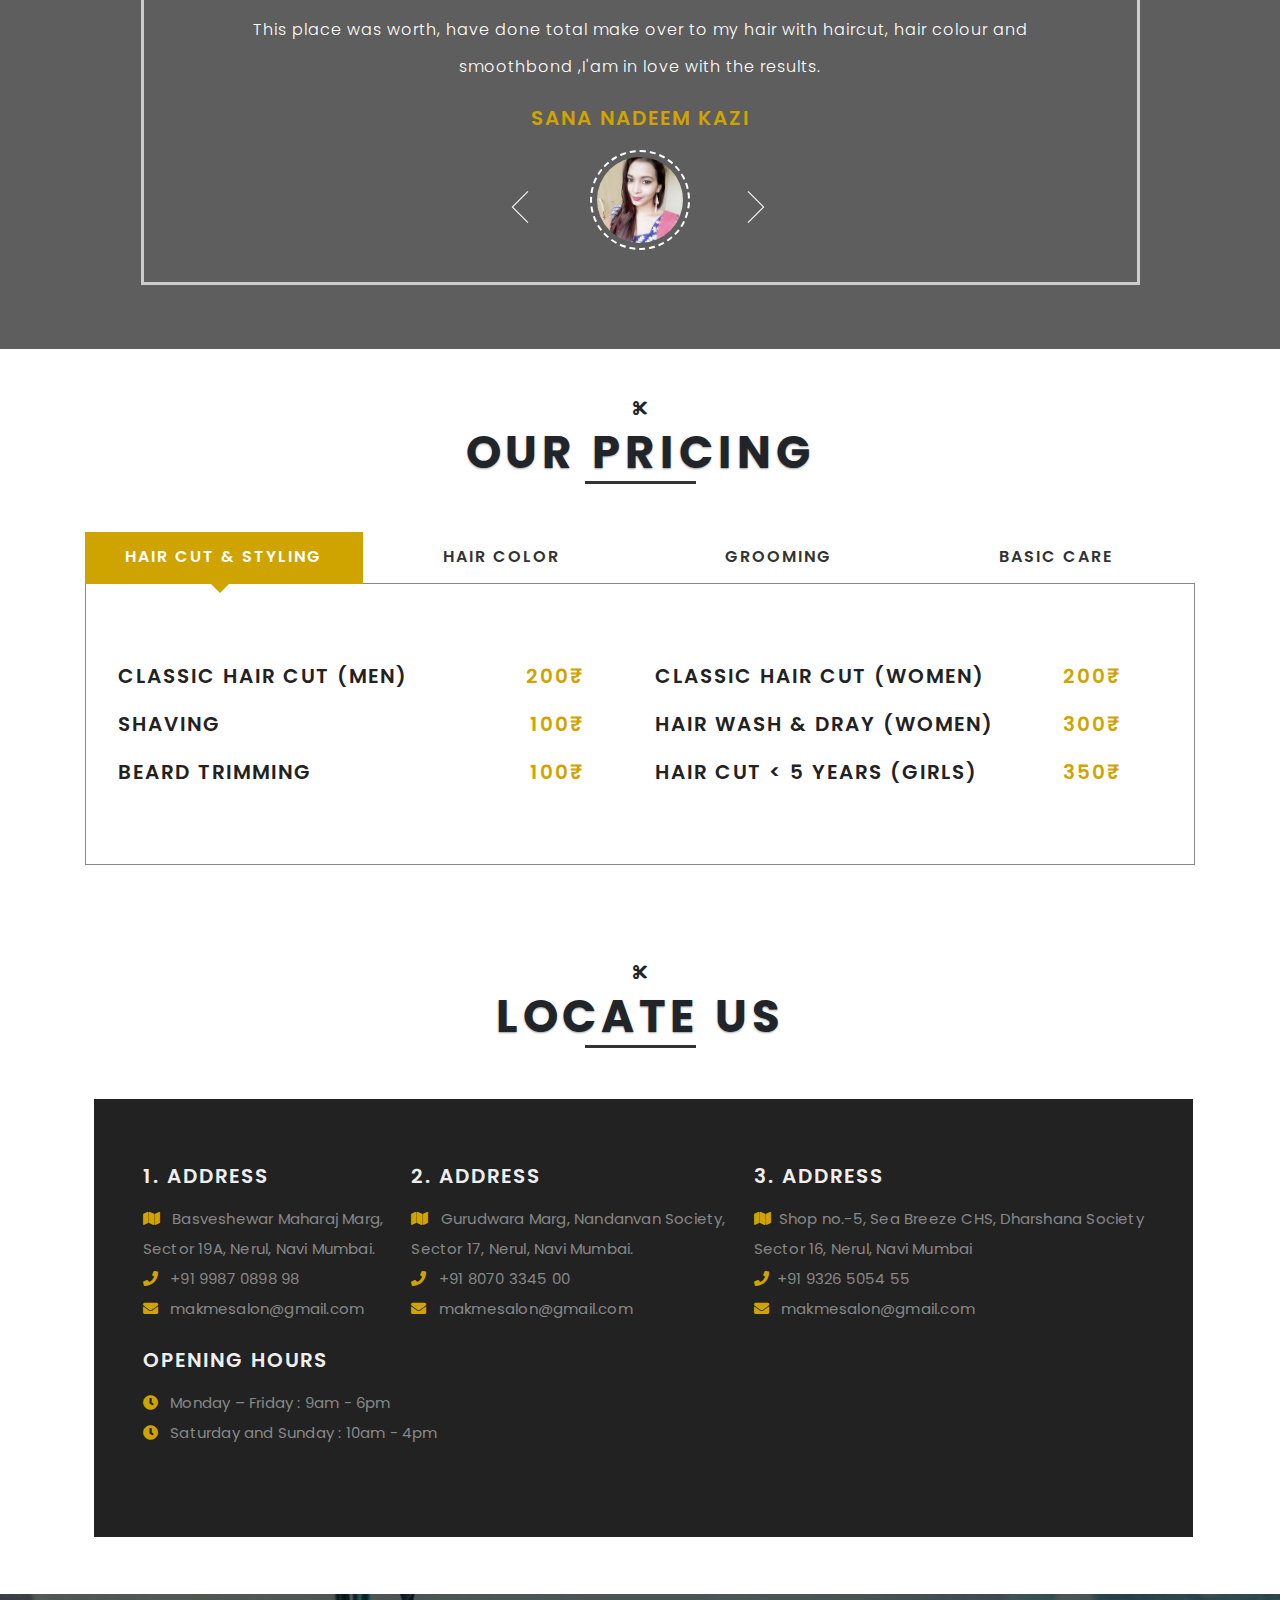
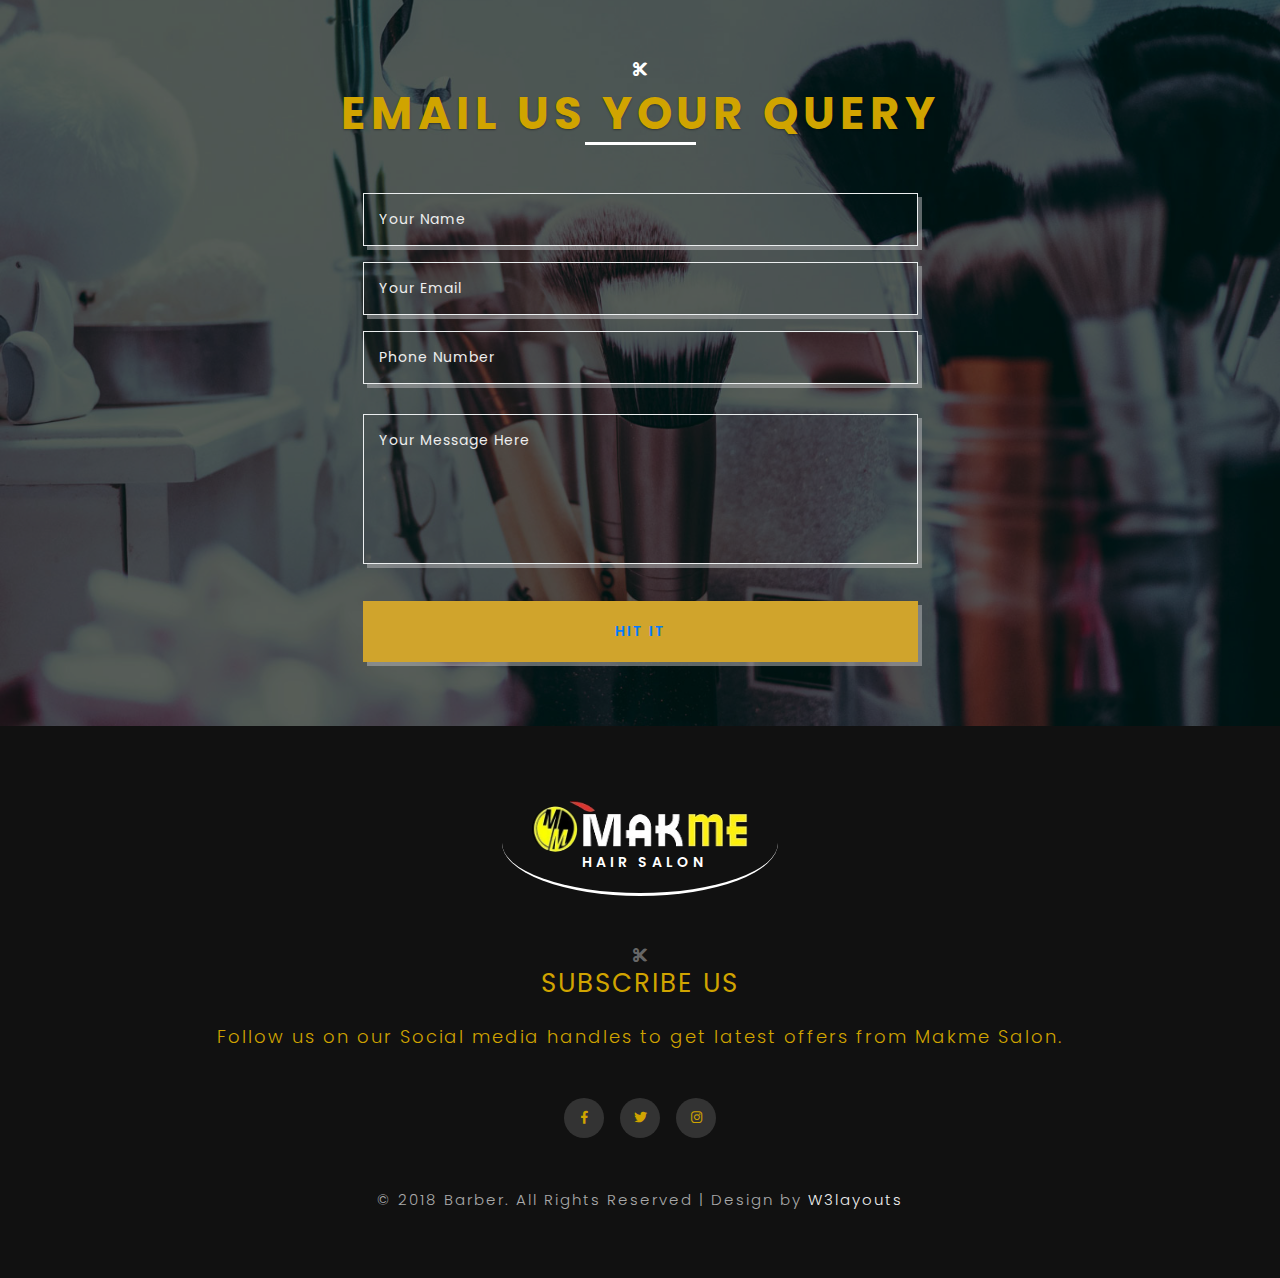
==== commit fff56bab: "changing index html" ====
--- a/index.html
+++ b/index.html
@@ -278,7 +278,7 @@
 		<div class="row barber-grids">
 			<div class="col-lg-3 col-sm-6 mb-lg-0 mb-5 text-center">
 				<div class="barber-grid1">
-					<img src="images/team_member1.JPG" class="img-fluid" alt=""/>
+					<img src="images/team_member1.jpg" class="img-fluid" alt=""/>
 				</div>
 				<h4 class="mt-3">Sarfaraj Salmani</h4>
 				<p>CREATIVE STYLE DIRECTOR</p>
@@ -286,7 +286,7 @@
 			</div>
 			<div class="col-lg-3 col-sm-6 mb-lg-0 mb-5 text-center">
 				<div class="barber-grid1">
-					<img src="images/team_member2.JPG" class="img-fluid" alt=""/>
+					<img src="images/team_member2.jpg" class="img-fluid" alt=""/>
 				</div>
 				<h4 class="mt-3">Hashim</h4>
 				<p>SENIOR STYLIST</p>
@@ -294,7 +294,7 @@
 			</div>
 			<div class="col-lg-3 col-sm-6 mb-md-0 mb-5 text-center">
 				<div class="barber-grid1">
-					<img src="images/team_member3.JPG" class="img-fluid" alt=""/>
+					<img src="images/team_member3.jpg" class="img-fluid" alt=""/>
 				</div>
 				<h4 class="mt-3">Nishad</h4>
 				<p>MAKEUP ARTIST</p>
@@ -302,7 +302,7 @@
 			</div>
 			<div class="col-lg-3 col-sm-6 text-center">
 				<div class="barber-grid1">
-					<img src="images/team_member4.JPG" class="img-fluid" alt=""/>
+					<img src="images/team_member4.jpg" class="img-fluid" alt=""/>
 				</div>
 				<h4 class="mt-3">Kera</h4>
 				<p>SUPER CUTE CAT</p>
--- a/css/style.css
+++ b/css/style.css
@@ -1 +1,1491 @@
-body,ul{padding:0;margin:0}body,h1,h2,h3,h4,h5,h6,label,p,ul{margin:0}a.navbar-brand,a.navbar-brand span{font-weight:600;color:#fff;text-transform:uppercase}.bg1,.bg2,.bg3,.bg4{height:48vw}.callbacks_tabs,.events,.rslides,.rslides_tabs{list-style:none}.callbacks_tabs a:after,h3.heading:after{content:""}.nbs-flexisel-ul,.social ul{list-style-type:none}body{background:#fff;position:relative;font-family:Poppins,sans-serif}.contact-form input[type=submit],body a,input[type=button],input[type=submit]{transition:.5s all;-webkit-transition:.5s all;-moz-transition:.5s all;-o-transition:.5s all;-ms-transition:.5s all}a:hover{text-decoration:none}img{width:100%}.top-bar_sub{position:absolute;z-index:9}.callbacks_container,.rslides,.rslides li{position:relative}a.navbar-brand{font-size:3em;text-shadow:0 1px 2px rgba(0,0,0,.37);border-bottom:3px solid #fff;border-radius:50%;padding:0 30px 20px;margin:0}a.navbar-brand span{display:block;font-size:14px;line-height:normal;letter-spacing:4.2px;margin-top:-10px}.home h3,p.sub-para{color:#fff;letter-spacing:2px}li.nav-item{padding:0 20px}.logo i{color:#fff;text-shadow:none;font-size:.9em}.bg-light{background-color:transparent!important}.navbar-light .navbar-nav .nav-link{color:#fff;letter-spacing:2px;font-size:16px}.navbar-light .navbar-nav .active>.nav-link,.navbar-light .navbar-nav .nav-link.active,.navbar-light .navbar-nav .nav-link.show,.navbar-light .navbar-nav .show>.nav-link{color:#fff}.navbar-light .navbar-nav .nav-link:focus,.navbar-light .navbar-nav .nav-link:hover{color:#fff;text-decoration:line-through}#link,#toTop{text-decoration:none}.bg1{background:url(../images/banner1.JPG) center no-repeat;-webkit-background-size:cover;-moz-background-size:cover;-o-background-size:cover;-ms-background-size:cover;background-size:cover}.bg2{background:url(../images/banner2.JPG) center no-repeat;-webkit-background-size:cover;-moz-background-size:cover;-o-background-size:cover;-ms-background-size:cover;background-size:cover}.bg3{background:url(../images/banner3.JPG) center no-repeat;-webkit-background-size:cover;-moz-background-size:cover;-o-background-size:cover;-ms-background-size:cover;background-size:cover}.bg4{background:url(../images/banner4.JPG) center no-repeat;-webkit-background-size:cover;-moz-background-size:cover;-o-background-size:cover;-ms-background-size:cover;background-size:cover}.banner-text{padding:18vw 0 0}#slider{box-shadow:none;-moz-box-shadow:none;-webkit-box-shadow:none;margin:0 auto}.rslides_tabs{background:rgba(0,0,0,.25);box-shadow:0 0 1px rgba(255,255,255,.3),inset 0 0 5px rgba(0,0,0,1);-moz-box-shadow:0 0 1px rgba(255,255,255,.3),inset 0 0 5px rgba(0,0,0,1);-webkit-box-shadow:0 0 1px rgba(255,255,255,.3),inset 0 0 5px rgba(0,0,0,1);font-size:18px;margin:0 auto 50px;max-width:540px;padding:10px 0;text-align:center;width:100%}.rslides_tabs li{display:inline;float:none;margin-right:1px}.rslides_tabs a{width:auto;line-height:20px;padding:9px 20px;height:auto;background:0 0;display:inline}#slider-pager a,.rslides{padding:0}#slider-pager a,#slider-pager li,#slider-pager span{display:inline-block}.rslides_tabs li:first-child{margin-left:0}.rslides_tabs .rslides_here a{background:rgba(255,255,255,.1);color:#fff;font-weight:700}#slider-pager span{float:left;width:100px;height:15px;background:#fff;border-radius:30em;opacity:.6}#slider-pager .rslides_here a{background:#FFF;border-radius:30em;opacity:1}.rslides{overflow:hidden;margin:0;width:100%}.rslides li{-webkit-backface-visibility:hidden;left:0;top:0;width:100%;display:block;float:none}.rslides img{height:auto;border:0}.callbacks_tabs li{display:inline-block;margin:0 .5em}.callbacks li{position:absolute;width:100%;left:0;top:0}.callbacks_tabs a{height:12px;width:12px;display:inline-block;background:#fff;-webkit-border-radius:50%;border-radius:50%;-moz-border-radius:50%;-ms-border-radius:50%;-o-border-radius:50%;position:relative;font-size:0}.callbacks_tabs a:after{position:absolute;width:22px;height:22px;border:1px solid #fff;-webkit-border-radius:50%;border-radius:50%;-moz-border-radius:50%;-ms-border-radius:50%;-o-border-radius:50%;top:-5px;left:-5px;-webkit-transform:scale(0);-moz-transform:scale(0);-o-transform:scale(0);transform:scale(0);-ms-transform:scale(0);-webkit-transition:.5s all;-moz-transition:.5s all;transition:.5s all}.callbacks_here a:after{border-color:#fff;-webkit-transform:scale(1);-moz-transform:scale(1);-o-transform:scale(1);transform:scale(1);-ms-transform:scale(1)}p.sub-para{font-size:18px;font-weight:300}.callbacks_tabs{position:absolute;left:46.5%;bottom:20px;z-index:2;border-radius:5px}.slider-top span{font-weight:600}.home h3{font-size:2em;font-weight:400;line-height:1.15em}.slider-info p{color:#e8e8e8;font-size:16px;letter-spacing:3px;margin-top:1em;text-transform:capitalize}.slider-info a,h1.agile-title,h2.agile-title,h4.agile-title{letter-spacing:2px;color:#fff;text-shadow:0 1px 2px rgba(0,0,0,.37)}.slider-info a{font-size:15px;border-bottom:1px solid #fff}.bs-slider-overlay{position:absolute;top:0;left:0;width:100%;height:100%;background:rgba(0,0,0,.6)}.bs-slider-overlay1{width:100%;height:100%;background:url(../images/dott.png);background-size:2px;-webkit-background-size:2px;-moz-background-size:2px;-o-background-size:2px;-ms-background-size:2px}h1.agile-title,h2.agile-title,h4.agile-title{line-height:1.4em;font-size:3.5em;font-weight:700}h5.tag{display:block;font-weight:600;color:#fff;font-size:14px;line-height:20px;text-transform:uppercase;letter-spacing:4.2px}h3.heading{letter-spacing:5px;line-height:1.4em;text-shadow:0 1px 2px rgba(0,0,0,.37);font-size:45px;font-weight:700;position:relative}h3.heading:after{position:absolute;width:10%;height:3px;bottom:0;left:45%;background:#333}.about-grid2,.about-grid3{position:relative;z-index:1}.about-grid1 h3{font-size:26px;color:#00a98f;letter-spacing:2px;line-height:35px}.about-grid1 p{font-size:15px;color:#777;line-height:28px;letter-spacing:.2px}.about-grid1 a{color:#333;font-size:15px;letter-spacing:2px;border-bottom:1px solid #333;text-shadow:0 1px 2px rgba(0,0,0,.37)}.about-grid1 a:hover,.slider-info a:hover{color:#00a98f;border-bottom:1px solid #00a98f}.about-grid2{background:url(../images/banner1.jpg) no-repeat;background-size:cover}.about-grid2 h3,.about-grid3 h3{letter-spacing:2px;line-height:1.4em;text-shadow:0 1px 2px rgba(0,0,0,.37);font-size:2.5em;font-weight:600;margin:1.4em 0;color:#fff;text-transform:capitalize}.about-grid3{background:url(../images/banner2.jpg) no-repeat;background-size:cover}.about-grid2:after,.about-grid2:before,.about-grid3:after,.about-grid3:before{position:absolute;z-index:-1;content:"";display:inline-block;left:15px;top:15px}.about-grid2:after,.about-grid3:after{border-top:3px solid #eee;border-left:3px solid #eee;right:18px;bottom:18px}.about-grid2:before,.about-grid3:before{border-bottom:3px solid #eee;border-right:3px solid #eee;right:15px;bottom:15px;background:rgba(0,0,0,.3)}.serviceimage1,.serviceimage2,.serviceimage3,.serviceimage4,.serviceimage5,.serviceimage6{position:relative}.serviceimage1{background:url(../images/hair_cut.jpg) center no-repeat;background-size:cover}.serviceimage2{background:url(../images/banner2.jpg) center no-repeat;background-size:cover}.serviceimage3{background:url(../images/hair_color.jpg) center no-repeat;background-size:cover}.serviceimage4{background:url(../images/skin.jpg) center no-repeat;background-size:cover}.serviceimage5{background:url(../images/makeup.jpg) center no-repeat;background-size:cover}.serviceimage6{background:url(../images/hair_treat.jpg) center no-repeat;background-size:cover}.serviceimage1:before,.serviceimage2:before,.serviceimage3:before,.serviceimage4:before,.serviceimage5:before,.serviceimage6:before{border-bottom:3px solid #eee;border-right:3px solid #eee;content:"";display:inline-block;left:15px;position:absolute;right:15px;top:15px;bottom:15px}.serviceimage1:after,.serviceimage2:after,.serviceimage3:after,.serviceimage4:after,.serviceimage5:after,.serviceimage6:after{border-top:3px solid #eee;border-left:3px solid #eee;content:"";display:inline-block;left:15px;position:absolute;right:15px;top:15px;bottom:15px}.servicetext h4{font-size:20px;text-transform:uppercase;letter-spacing:2px;font-weight:600;color:#ccc}.servicetext p{font-size:15px;color:#777;line-height:28px;letter-spacing:.2px}.servicetext a{color:#FFEB3B;font-size:15px;letter-spacing:2px;border-bottom:1px solid #FFEB3B;text-shadow:0 1px 2px rgba(0,0,0,.37)}.servicetext a:hover{border-bottom:1px solid #eee;color:#eee}.servicetext{background:#222}.testimonials{background:url(../images/banner1.jpg) center no-repeat fixed;background-size:cover;-webkit-background-size:cover;-moz-background-size:cover;-o-background-size:cover;-ms-background-size:cover}.wthree_testimonials_grid_pos img{border-radius:50%;-webkit-border-radius:50%;-o-border-radius:50%;-moz-border-radius:50%;margin:0 auto;width:12%;border:2px dashed #fff;padding:5px}.wthree_testimonials_grid{position:relative;margin:2em auto 0;padding:2em 5em;text-align:center;border:3px solid #ccc}.wthree_testimonials_grid,.wthree_testimonials_grid1{width:90%}.wthree_testimonials_grid p{color:#fff;line-height:2.3em;margin:1em 0;font-size:1em;letter-spacing:1px;font-weight:300}.barber-grids h4,.contact-info h4,.wthree_testimonials_grid h5{font-weight:600;text-transform:uppercase}.wthree_testimonials_grid1{text-align:right;margin:0 auto}.wthree_testimonials_grid h5{color:#d0a400;margin:1em 0;font-size:20px;letter-spacing:2px}.wthree_testimonials_grid1 p{color:#212121}.flex-slider{background:#222227;padding:70px 0 165px}.opportunity{background:#28282e;margin:0 20px;padding:80px 0;position:relative}#flexiselDemo1{display:none}.nbs-flexisel-container{position:relative;max-width:100%}.nbs-flexisel-ul{position:relative;width:9999px;margin:0;padding:0}.nbs-flexisel-inner{overflow:hidden;margin:0 auto}.nbs-flexisel-item{float:left;margin:0;padding:0;position:relative;line-height:0}.nbs-flexisel-item>img{cursor:pointer;position:relative}.nbs-flexisel-nav-left,.nbs-flexisel-nav-right{width:36px;height:48px;position:absolute;cursor:pointer;z-index:100;top:72%!important}.nbs-flexisel-nav-left{left:37.5%;background:url(../images/left.png) 3px 6px no-repeat no-repeat}.nbs-flexisel-nav-right{right:38%;background:url(../images/right.png) 3px 6px no-repeat no-repeat}.test_agile_info{background:rgba(0,0,0,.63)}.contact-map{width:100%;height:450px;border:none;outline:0}.contact-info h4{font-size:20px;letter-spacing:2px;color:#eee}.contact-info p,.contact-info p a{font-size:15px;color:#888;line-height:30px;letter-spacing:.2px}.contact-info p a:hover{color:#eee}.contact-info p span{color:#d0a400}.contact-main-grid{position:relative}.contact-info{position:absolute;background:#222;padding:4em 3em;border:1px dashed #222;right:.2%;bottom:2.1%;top:.6%;width:99%;display:flex;flex-wrap:wrap;justify-content:space-between}.barber-grid1{position:relative}.barber-grid1:after,.barber-grid1:before{content:"";display:inline-block;left:15px;position:absolute;right:15px;top:15px;bottom:15px;z-index:1}.barber-grid1:before{border-bottom:2px solid #eee;border-right:2px solid #eee}.barber-grid1:after{border-top:2px solid #eee;border-left:2px solid #eee}.barber-grids h4{font-size:20px;letter-spacing:2px;color:#222}.barber-grids p{font-size:15px;color:#777;letter-spacing:1px}.barbers ul li a{font-size:13px;display:block;color:#d0a400;border:1px solid #d0a400;width:36px;height:36px;line-height:36px;border-radius:3px}.barbers ul li a:hover{background:#00a98f;border:1px solid #00a98f;color:#fff}.newsletter{background:#111}.newsletter form{position:relative}.newsletter input[type=email]{padding:1em 1.2em;width:100%;font-size:15px;color:#666;outline:0;background:rgba(241,245,249,.08);border:none;-webkit-appearance:none;letter-spacing:2px;border-radius:3px;box-sizing:border-box}.newsletter input[type=email]:focus{background:#fff}.form-control:focus{box-shadow:0 0 0 .025rem rgba(255,255,255,.25)}.newsletter button.btn1{color:#666;border:none;padding:10px 0;outline:0;text-align:center;text-decoration:none;background:0 0;-webkit-transition:.5s all;-moz-transition:.5s all;-o-transition:.5s all;-ms-transition:.5s all;transition:.5s all;position:absolute;right:4%;bottom:7%}.btn-primary.focus,.btn-primary:focus{box-shadow:none}.btn-primary:not(:disabled):not(.disabled).active,.btn-primary:not(:disabled):not(.disabled):active,.show>.btn-primary.dropdown-toggle{color:#fff;background-color:transparent;border-color:transparent}.newsletter form{width:40%;margin:0 auto}.subscribe_inner p{font-size:18px;letter-spacing:2px;color:#d0a400;font-weight:300}.newsletter ul li a{font-size:13px;display:block;color:#d0a400;background:#333;width:40px;height:40px;line-height:40px;border-radius:50%}.newsletter ul li a:hover{background:#eee}.subscribe_inner h4{color:#d0a400;font-size:26px;font-weight:400;text-transform:uppercase;letter-spacing:2px}.subscribe_inner i{color:#666}.copyright p{font-size:15px;letter-spacing:2px;color:#aaa;font-weight:300;line-height:28px}.copyright a{color:#eee}.copyright a:hover{color:#00a98f}span.price{float:right;padding-right:40px;color:#d0a400}.tab-grids h3{font-size:20px;text-transform:uppercase;letter-spacing:2px;font-weight:600;color:#222}.tab-grids p{font-size:15px;color:#777;line-height:28px;letter-spacing:.2px}.appointment{background:url(../images/appointment.jpg) no-repeat;background-size:cover}.appointment h3.heading,.testimonials h3.heading{color:#d0a400}.appointment h3.heading:after,.testimonials h3.heading:after{background:#fff}.appointment .heading i,.testimonials .heading i{color:#fff}.contact_grid_right input[type=email],.contact_grid_right input[type=text],.contact_grid_right textarea{outline:0;padding:15px;font-size:14px;color:#fff;background:0 0;width:100%;letter-spacing:1px;border:1px solid #ebeeef;box-shadow:4px 4px rgba(187,188,189,.5);-webkit-box-shadow:4px 4px rgba(187,188,189,.5);-o-box-shadow:4px 4px rgba(187,188,189,.5);-moz-box-shadow:4px 4px rgba(187,188,189,.5);border-radius:0}.contact_grid_right textarea{min-height:150px;margin:1em 0;resize:none}.contact_left_grid{width:50%;margin:0 auto}.contact_left_grid ::-webkit-input-placeholder{color:#eee}.contact_left_grid ::-moz-placeholder{color:#eee}.contact_left_grid :-ms-input-placeholder{color:#eee}.contact_left_grid :-moz-placeholder{color:#eee}.contact_grid_right button[id=btn]{outline:0;padding:20px 0;font-size:14px;color:#fff;background:#D0A42C;border:none;letter-spacing:2px;text-transform:uppercase;-webkit-transition:.5s all;-moz-transition:.5s all;-o-transition:.5s all;-ms-transition:.5s all;transition:.5s all;font-weight:600;cursor:pointer;border-radius:0;box-shadow:4px 4px rgba(187,188,189,.5);-webkit-box-shadow:4px 4px rgba(187,188,189,.5);-o-box-shadow:4px 4px rgba(187,188,189,.5);-moz-box-shadow:4px 4px rgba(187,188,189,.5);width:100%}#toTop,#toTopHover{width:40px;height:40px;overflow:hidden}.contact_grid_right input[type=submit]:hover{background:#fff;color:#333}#toTop{display:none;position:fixed;bottom:20px;right:2%;z-index:999;border:none;text-indent:100%;background:url(../images/arr.png) no-repeat}#toTopHover{display:block;float:right;opacity:0;-moz-opacity:0;filter:alpha(opacity=0)}@media(max-width:1440px){.servicetext h4{font-size:19px;letter-spacing:1px}.callbacks_tabs{left:46%}}@media(max-width:1280px){h1.agile-title,h2.agile-title,h4.agile-title{font-size:3em}.callbacks_tabs{left:45%}}@media(max-width:1080px){a.navbar-brand,h1.agile-title,h2.agile-title,h4.agile-title{font-size:2.5em}li.nav-item{padding:0 10px}a.navbar-brand{padding:0 25px 15px}h3.heading{letter-spacing:3px;font-size:40px}.about-grid2 h3,.about-grid3 h3{font-size:2em}}@media(max-width:1024px){.bg1,.bg2,.bg3,.bg4{height:55vw}.banner-text{padding:20vw 0 0}}@media(max-width:991px){.wthree_testimonials_grid,.wthree_testimonials_grid1{width:100%}.wthree_testimonials_grid{margin:1em auto 0;padding:2em}.wthree_testimonials_grid p{margin:0;font-size:.9em}.contact-info{width:55%}.contact_left_grid{width:70%;margin:0 auto}.banner-text{padding:22vw 0 0}.callbacks_tabs{left:44%}.navbar-light .navbar-toggler{color:rgba(0,0,0,.5);border-color:#00a98f;background:#00a98f}.navbar-toggler{border-radius:0}ul.navbar-nav{background:#222;padding:2em}.navbar{padding:.5rem 0}}@media(max-width:900px){h1.agile-title,h2.agile-title,h4.agile-title{font-size:2em}}@media(max-width:768px){.tab-grids{padding:2em}span.price{padding-right:0}.tab-grids h3{font-size:19px;letter-spacing:1px}.subscribe_inner p{font-size:16px;letter-spacing:1px}.newsletter form{width:60%;margin:0 auto}.about-grid1 h3{font-size:22px}.bg1,.bg2,.bg3,.bg4{height:62vw}.banner-text{padding:25vw 0 0}}@media(max-width:736px){.contact-info{padding:3em;width:100%;position:static}.contact-map{height:300px}h3.heading{letter-spacing:3px;font-size:35px}.barber-grids h4,.copyright p{letter-spacing:1px}.contact_left_grid{width:80%;margin:0 auto}.barber-grids h4{font-size:17px}.wthree_testimonials_grid_pos img{width:18%}.nbs-flexisel-nav-left,.nbs-flexisel-nav-right{top:75%!important}.nbs-flexisel-nav-right{right:30%}.nbs-flexisel-nav-left{left:29.5%}.callbacks_tabs{left:43%}}@media(max-width:667px){.slider-info{height:56vw}.callbacks_tabs{left:42%}.bg1,.bg2,.bg3,.bg4{height:66vw}h5.tag{font-size:13px;letter-spacing:3px}.banner-text{padding:28vw 0 0}a.navbar-brand{font-size:2.2em}a.navbar-brand span{font-size:13px;letter-spacing:3px}}@media(max-width:600px){.bg1,.bg2,.bg3,.bg4{height:70vw}}@media(max-width:568px){.barber-grids{width:60%;margin:0 auto}.serviceimage1,.serviceimage2,.serviceimage3,.serviceimage4,.serviceimage5,.serviceimage6{height:48vw}.banner-text{padding:29vw 5vw 0}h1.agile-title,h2.agile-title,h4.agile-title{font-size:1.8em}.callbacks_tabs{left:40%}}@media(max-width:480px){.about-grid1 h3{font-size:20px;letter-spacing:1px}.about-grid2 h3,.about-grid3 h3{font-size:1.8em;margin:1em 0}.barber-grids{width:70%;margin:0 auto}.newsletter form{width:90%}.wthree_testimonials_grid_pos img{width:25%}.bg1,.bg2,.bg3,.bg4{height:85vw}.banner-text{padding:35vw 5vw 0}.callbacks_tabs li{margin:0 .3em}.navbar-light .navbar-nav .nav-link{font-size:15px}}@media(max-width:414px){.about-grid2 h3,.about-grid3 h3{font-size:1.5em;letter-spacing:1px}h3.heading{letter-spacing:1px;font-size:32px}.contact-info h4{font-size:17px;letter-spacing:1px}.nbs-flexisel-nav-left,.nbs-flexisel-nav-right{top:79%!important}h1.agile-title,h2.agile-title,h4.agile-title{font-size:1.5em}.bg1,.bg2,.bg3,.bg4{height:100vw}.banner-text{padding:45vw 5vw 0}.about-grid1 h3{letter-spacing:0}.newsletter ul li a{font-size:11px;width:36px;height:36px;line-height:36px}.barber-grids{width:80%}}@media(max-width:384px){.about-grid2 h3,.about-grid3 h3{font-size:1.3em;letter-spacing:1px}.barber-grids{width:90%;margin:0 auto}.contact-info{padding:2em}.tab-grids{padding:2em 1em}.wthree_testimonials_grid_pos img{width:30%}.nbs-flexisel-nav-left{left:18.5%}.nbs-flexisel-nav-right{right:19%}.callbacks_tabs a{height:10px;width:10px}.callbacks_tabs a:after{width:20px;height:20px}.navbar-light .navbar-nav .nav-link{font-size:14px}}@media(max-width:375px){.about-grid1 h3{font-size:18px;letter-spacing:0}.contact_left_grid{width:90%}.bg1,.bg2,.bg3,.bg4{height:105vw}}@media(max-width:320px){.nbs-flexisel-nav-left,.nbs-flexisel-nav-right{top:83%!important}.wthree_testimonials_grid{padding:1em}}#link{height:100%;width:100%;display:block}.image-logo{width:46px;height:46px;border-radius:100%}.image-logo3{margin-left:-10px;margin-bottom:10px;height:46px;width:180px}+/*--
+Author: W3layouts
+Author URL: http://w3layouts.com
+License: Creative Commons Attribution 3.0 Unported
+License URL: http://creativecommons.org/licenses/by/3.0/
+--*/
+body{
+	padding:0;
+	margin:0;
+	background:#fff;
+	position:relative;
+	font-family: 'Poppins', sans-serif;
+}
+body a{
+    transition:0.5s all;
+	-webkit-transition:0.5s all;
+	-moz-transition:0.5s all;
+	-o-transition:0.5s all;
+	-ms-transition:0.5s all;
+}
+a:hover{
+	text-decoration:none;
+}
+input[type="button"],input[type="submit"],.contact-form input[type="submit"]{
+	transition:0.5s all;
+	-webkit-transition:0.5s all;
+	-moz-transition:0.5s all;
+	-o-transition:0.5s all;
+	-ms-transition:0.5s all;
+}
+h1,h2,h3,h4,h5,h6{
+	margin:0;	
+}	
+p{
+	margin:0;
+}
+ul{
+	margin:0;
+	padding:0;
+}
+label{
+	margin:0;
+}
+img{
+	width:100%;
+}
+
+/*-- header --*/
+.top-bar_sub {
+    position: absolute;
+    z-index: 9;
+}
+a.navbar-brand {
+	font-size: 3em;
+	text-shadow: 0 1px 2px rgba(0, 0, 0, 0.37);
+	color: #fff;
+	font-weight: 600;
+	text-transform: uppercase;
+     border-bottom: 3px solid #fff;
+    border-radius: 50%;
+    padding: 0px 30px 20px 30px;
+	margin: 0;
+}
+a.navbar-brand  span {
+    display: block;
+    font-weight: 600;
+    color: #fff;
+    font-size: 14px;
+    line-height: normal;
+    text-transform: uppercase;
+	letter-spacing: 4.2px;
+    margin-top: -10px;
+
+}
+li.nav-item {
+    padding: 0 20px;
+}
+.logo i {
+	color: #fff;
+	text-shadow: none;
+    font-size: .9em;
+}
+.bg-light {
+    background-color: transparent !important;
+}
+.navbar-light .navbar-nav .nav-link {
+    color: #fff;
+    letter-spacing: 2px;
+    font-size: 16px;
+}
+.navbar-light .navbar-nav .show > .nav-link, .navbar-light .navbar-nav .active > .nav-link, .navbar-light .navbar-nav .nav-link.show, .navbar-light .navbar-nav .nav-link.active {
+    color: #fff;
+}
+.navbar-light .navbar-nav .nav-link:hover, .navbar-light .navbar-nav .nav-link:focus {
+    color: #fff;
+    text-decoration: line-through;
+}
+/*-- //header --*/
+
+/*-- banner --*/
+/*adding comments*/
+.bg1 {
+    background: url(../images/banner1.jpg)no-repeat center;
+    -webkit-background-size: cover;
+    -moz-background-size: cover;
+    -o-background-size: cover;
+    -ms-background-size: cover;
+    background-size: cover;
+    height: 48vw;
+}
+
+.bg2 {
+    background: url(../images/banner2.JPG)no-repeat center;
+    -webkit-background-size: cover;
+    -moz-background-size: cover;
+    -o-background-size: cover;
+    -ms-background-size: cover;
+    background-size: cover;
+    height: 48vw;
+}
+
+.bg3 {
+    background: url(../images/banner3.jpg)no-repeat center;
+    -webkit-background-size: cover;
+    -moz-background-size: cover;
+    -o-background-size: cover;
+    -ms-background-size: cover;
+    background-size: cover;
+    height: 48vw;
+}
+.bg4 {
+    background: url(../images/banner4.jpg)no-repeat center;
+    -webkit-background-size: cover;
+    -moz-background-size: cover;
+    -o-background-size: cover;
+    -ms-background-size: cover;
+    background-size: cover;
+    height: 48vw;
+}
+
+.banner-text {
+    padding: 18vw 0 0;
+}
+
+/*-- text Slider --*/
+
+#slider {
+    box-shadow: none;
+    -moz-box-shadow: none;
+    -webkit-box-shadow: none;
+    margin: 0 auto;
+}
+
+.rslides_tabs {
+    list-style: none;
+    padding: 0;
+    background: rgba(0, 0, 0, .25);
+    box-shadow: 0 0 1px rgba(255, 255, 255, .3), inset 0 0 5px rgba(0, 0, 0, 1.0);
+    -moz-box-shadow: 0 0 1px rgba(255, 255, 255, .3), inset 0 0 5px rgba(0, 0, 0, 1.0);
+    -webkit-box-shadow: 0 0 1px rgba(255, 255, 255, .3), inset 0 0 5px rgba(0, 0, 0, 1.0);
+    font-size: 18px;
+    list-style: none;
+    margin: 0 auto 50px;
+    max-width: 540px;
+    padding: 10px 0;
+    text-align: center;
+    width: 100%;
+}
+
+.rslides_tabs li {
+    display: inline;
+    float: none;
+    margin-right: 1px;
+}
+
+.rslides_tabs a {
+    width: auto;
+    line-height: 20px;
+    padding: 9px 20px;
+    height: auto;
+    background: transparent;
+    display: inline;
+}
+
+.rslides_tabs li:first-child {
+    margin-left: 0;
+}
+
+.rslides_tabs .rslides_here a {
+    background: rgba(255, 255, 255, .1);
+    color: #fff;
+    font-weight: bold;
+}
+
+.events {
+    list-style: none;
+}
+
+.callbacks_container {
+    position: relative;
+}
+
+.callbacks li {
+    position: absolute;
+    width: 100%;
+    left: 0;
+    top: 0;
+}
+
+.callbacks_tabs li {
+    display: block;
+    margin: 0.5em 0;
+}
+
+.callbacks_tabs a {
+    height: 12px;
+    width: 12px;
+    display: inline-block;
+    background: #fff;
+    -webkit-border-radius: 50%;
+    border-radius: 50%;
+    -moz-border-radius: 50%;
+    -ms-border-radius: 50%;
+    -o-border-radius: 50%;
+    position: relative;
+    font-size: 0;
+}
+
+.callbacks_tabs a:after {
+    content: "";
+    position: absolute;
+    width: 22px;
+    height: 22px;
+    border: 1px solid white;
+    -webkit-border-radius: 50%;
+    border-radius: 50%;
+    -moz-border-radius: 50%;
+    -ms-border-radius: 50%;
+    -o-border-radius: 50%;
+    top: -5px;
+    left: -5px;
+    -webkit-transform: scale(0);
+    -moz-transform: scale(0);
+    -o-transform: scale(0);
+    transform: scale(0);
+    -ms-transform: scale(0);
+    -webkit-transition: .5s all;
+    -moz-transition: .5s all;
+    transition: .5s all;
+}
+
+.callbacks_here a:after {
+    border-color: #fff;
+    -webkit-transform: scale(1);
+    -moz-transform: scale(1);
+    -o-transform: scale(1);
+    transform: scale(1);
+    -ms-transform: scale(1);
+}
+
+/*
+.callbacks_nav {
+	position: absolute;
+	-webkit-tap-highlight-color: rgba(0, 0, 0, 0);
+	top: 78%;
+	opacity: 0.7;
+	z-index: 3;
+	text-indent: -9999px;
+	overflow: hidden;
+	text-decoration: none;
+	height: 34px;
+	width: 34px;
+	background: url("../images/left.png") no-repeat 0px 0px;
+}
+.callbacks_nav.prev {
+	left: auto;
+	background: url("../images/back.png") no-repeat 0px 0px;
+	left: 18em;
+}
+.callbacks_nav.next {
+	left: auto;
+	background: url("../images/next.png") no-repeat 0px 0px;
+	right: 18em;
+}
+.callbacks_nav:active {
+	opacity: 1.0;
+}
+.callbacks2_nav:active {
+	opacity: 1.0;
+}*/
+
+#slider-pager a {
+    display: inline-block;
+}
+
+#slider-pager span {
+    float: left;
+}
+
+#slider-pager span {
+    width: 100px;
+    height: 15px;
+    background: #fff;
+    display: inline-block;
+    border-radius: 30em;
+    opacity: 0.6;
+}
+
+#slider-pager .rslides_here a {
+    background: #FFF;
+    border-radius: 30em;
+    opacity: 1;
+}
+
+#slider-pager a {
+    padding: 0;
+}
+
+#slider-pager li {
+    display: inline-block;
+}
+
+.rslides {
+    position: relative;
+    list-style: none;
+    overflow: hidden;
+    padding: 0;
+    margin: 0;
+    width: 100%;
+}
+
+.rslides li {
+    -webkit-backface-visibility: hidden;
+    position: absolute;
+    display: none;
+    left: 0%;
+    top: 0;
+    width: 100%;
+}
+
+.rslides li {
+    position: relative;
+    display: block;
+    float: none;
+}
+
+.rslides img {
+    height: auto;
+    border: 0;
+}
+
+.callbacks_tabs li {
+    display: inline-block;
+}
+
+.callbacks li {
+    position: absolute;
+    width: 100%;
+    left: 0;
+    top: 0;
+}
+
+.callbacks_tabs li {
+    display: inline-block;
+    margin: 0 0.5em;
+}
+
+.callbacks_tabs a {
+    height: 12px;
+    width: 12px;
+    display: inline-block;
+    background: #fff;
+    -webkit-border-radius: 50%;
+    border-radius: 50%;
+    -moz-border-radius: 50%;
+    -ms-border-radius: 50%;
+    -o-border-radius: 50%;
+    position: relative;
+    font-size: 0;
+}
+
+.callbacks_tabs a:after {
+    content: "";
+    position: absolute;
+    width: 22px;
+    height: 22px;
+    border: 1px solid white;
+    -webkit-border-radius: 50%;
+    border-radius: 50%;
+    -moz-border-radius: 50%;
+    -ms-border-radius: 50%;
+    -o-border-radius: 50%;
+    top: -5px;
+    left: -5px;
+    -webkit-transform: scale(0);
+    -moz-transform: scale(0);
+    -o-transform: scale(0);
+    transform: scale(0);
+    -ms-transform: scale(0);
+    -webkit-transition: .5s all;
+    -moz-transition: .5s all;
+    transition: .5s all;
+}
+
+.callbacks_here a:after {
+    border-color: #fff;
+    -webkit-transform: scale(1);
+    -moz-transform: scale(1);
+    -o-transform: scale(1);
+    transform: scale(1);
+    -ms-transform: scale(1);
+}
+
+p.sub-para {
+    font-size: 18px;
+    color: #fff;
+    letter-spacing: 2px;
+    font-weight: 300;
+}
+
+.callbacks_tabs {
+    list-style: none;
+    position: absolute;
+    left: 46.5%;
+    bottom: 20px;
+    z-index: 2;
+    border-radius: 5px;
+}
+
+.slider-top span {
+    font-weight: 600;
+}
+
+.home h3 {
+    font-size: 2em;
+    color: #ffffff;
+    letter-spacing: 2px;
+    font-weight: 400;
+    line-height: 1.15em;
+}
+
+.slider-info p {
+    color: #e8e8e8;
+    font-size: 16px;
+    letter-spacing: 3px;
+    margin-top: 1em;
+    text-transform: capitalize;
+}
+
+.slider-info a {
+    color: #fff;
+    font-size: 15px;
+    letter-spacing: 2px;
+    border-bottom: 1px solid #fff;
+     text-shadow: 0 1px 2px rgba(0, 0, 0, 0.37);
+}
+
+/* //text slider */
+
+.bs-slider-overlay {
+    position: absolute;
+    top: 0;
+    left: 0;
+    width: 100%;
+    height: 100%; 
+    background: rgba(0, 0, 0, 0.6);
+}
+.bs-slider-overlay1 {
+    width: 100%;
+    height: 100%; 
+	background: url(../images/dott.png)repeat 0px 0px;
+    background-size: 2px;
+    -webkit-background-size: 2px;
+    -moz-background-size: 2px;
+    -o-background-size: 2px;
+    -ms-background-size: 2px;
+}
+h4.agile-title,h1.agile-title,h2.agile-title {
+    letter-spacing: 2px;
+    line-height: 1.4em;
+    text-shadow: 0 1px 2px rgba(0, 0, 0, 0.37);
+    font-size: 3.5em;
+    font-weight: 700;
+	color: #fff;
+}
+h5.tag {
+    display: block;
+    font-weight: 600;
+    color: #fff;
+    font-size: 14px;
+    line-height: 20px;
+    text-transform: uppercase;
+    letter-spacing: 4.2px;
+}
+/*-- //banner --*/
+
+/*-- about --*/
+h3.heading{
+    letter-spacing: 5px;
+    line-height: 1.4em;
+    text-shadow: 0 1px 2px rgba(0, 0, 0, 0.37);
+    font-size: 45px;
+    font-weight: 700;
+     position: relative;
+}
+h3.heading:after{
+    position: absolute;
+	content: "";
+    width: 10%;
+    height: 3px;
+    bottom: 0%;
+    left: 45%;
+    background: #333;
+}
+.about-grid1 h3 {
+    font-size: 26px;
+    color: #00a98f;
+    letter-spacing: 2px;
+    line-height: 35px;
+}
+.about-grid1 p {
+    font-size: 15px;
+    color: #777;
+    line-height: 28px;
+    letter-spacing: .2px;
+
+}
+.about-grid1 a {
+    color: #333;
+    font-size: 15px;
+    letter-spacing: 2px;
+    border-bottom: 1px solid #333;
+    text-shadow: 0 1px 2px rgba(0, 0, 0, 0.37);
+}
+.about-grid1 a:hover,.slider-info a:hover{
+	color: #00a98f;
+    border-bottom: 1px solid #00a98f;
+}
+.about-grid2 {
+    background: url(../images/banner1.jpg) no-repeat 0px 0px;
+	background-size: cover;
+    position: relative;
+    z-index: 1;
+}
+.about-grid2 h3,.about-grid3 h3 {
+    letter-spacing: 2px;
+    line-height: 1.4em;
+    text-shadow: 0 1px 2px rgba(0, 0, 0, 0.37);
+    font-size: 2.5em;
+    font-weight: 600;
+    margin: 1.4em 0;
+    color: #fff;
+    text-transform: capitalize;
+}
+.about-grid3 {
+    background: url(../images/banner2.JPG) no-repeat 0px 0px;
+	background-size: cover;
+    position: relative;
+    z-index: 1;
+}
+.about-grid2:after,.about-grid3:after {
+    border-top: 3px solid #eee;
+    border-left: 3px solid #eee;
+    content: "";
+    display: inline-block;
+    left: 15px;
+    position: absolute;
+    right: 18px;
+    top: 15px;
+    bottom: 18px;
+     z-index: -1;
+}
+.about-grid2:before,.about-grid3:before {
+    border-bottom: 3px solid #eee;
+    border-right: 3px solid #eee;
+    content: "";
+    display: inline-block;
+    left: 15px;
+    position: absolute;
+    right: 15px;
+    top: 15px;
+    bottom: 15px;
+     background: rgba(0, 0, 0, 0.3);
+     z-index: -1;
+}
+/*-- //about --*/
+
+/*-- services --*/
+.serviceimage1{
+	background: url(../images/hair_cut.jpg) no-repeat center;
+	background-size: cover;
+     position: relative;
+}
+.serviceimage2{
+	background: url(../images/banner2.JPG) no-repeat center;
+	background-size: cover;
+    position: relative;
+}
+.serviceimage3{
+	background: url(../images/hair_color.jpg) no-repeat center;
+	background-size: cover;
+     position: relative;
+}
+.serviceimage4{
+    background: url(../images/skin.jpg) no-repeat center;
+    background-size: cover;
+     position: relative;
+}
+.serviceimage5{
+    background: url(../images/makeup.jpg) no-repeat center;
+    background-size: cover;
+     position: relative;
+}
+.serviceimage6{
+    background: url(../images/hair_treat.jpg) no-repeat center;
+    background-size: cover;
+     position: relative;
+}
+.serviceimage1:before, .serviceimage2:before, .serviceimage3:before, .serviceimage4:before, .serviceimage5:before, .serviceimage6:before {
+    border-bottom: 3px solid #eee;
+    border-right: 3px solid #eee;
+    content: "";
+    display: inline-block;
+    left: 15px;
+    position: absolute;
+    right: 15px;
+    top: 15px;
+    bottom: 15px;
+}
+.serviceimage1:after, .serviceimage2:after, .serviceimage3:after , .serviceimage4:after , .serviceimage5:after, .serviceimage6:after {
+    border-top: 3px solid #eee;
+    border-left: 3px solid #eee;
+    content: "";
+    display: inline-block;
+    left: 15px;
+    position: absolute;
+    right: 15px;
+    top: 15px;
+    bottom: 15px;
+}
+
+.servicetext h4 {
+    font-size: 20px;
+    text-transform: uppercase;
+    letter-spacing: 2px;
+    font-weight: 600;
+    color: #ccc;
+}
+.servicetext p {
+    font-size: 15px;
+    color: #777;
+    line-height: 28px;
+    letter-spacing: .2px;
+}
+.servicetext a {
+    color: #FFEB3B;
+    font-size: 15px;
+    letter-spacing: 2px;
+    border-bottom: 1px solid #FFEB3B;
+    text-shadow: 0 1px 2px rgba(0, 0, 0, 0.37);
+}
+.servicetext a:hover {
+    border-bottom: 1px solid #eee;
+    color: #eee;
+}
+
+.servicetext {
+    background: #222;
+}
+/*-- //services --*/
+
+/*-- Testimonials --*/
+.testimonials {
+    background: url(../images/banner1.jpg)no-repeat center;
+    background-attachment: fixed;
+    background-size: cover;
+    -webkit-background-size: cover;
+    -moz-background-size: cover;
+    -o-background-size: cover;
+    -ms-background-size: cover;
+}
+.wthree_testimonials_grid_pos img {
+    border-radius: 50%;
+	-webkit-border-radius: 50%;
+	-o-border-radius: 50%;
+	-moz-border-radius: 50%;
+    margin: 0em auto 0;
+    width: 12%;
+    border: 2px dashed #fff;
+    padding: 5px;
+}
+.wthree_testimonials_grid {
+    position: relative;
+    margin: 2em auto 0;
+    padding: 2em 5em 2em;
+    text-align: center;
+	border: 3px solid #ccc;
+}
+.wthree_testimonials_grid1,.wthree_testimonials_grid{
+	width: 90%;
+}
+.wthree_testimonials_grid p {
+    color: #fff;
+    line-height: 2.3em;
+    margin: 1em 0;
+    font-size: 1em;
+    letter-spacing: 1px;
+     font-weight: 300;
+}
+.wthree_testimonials_grid1{
+	text-align:right;
+	margin: 0 auto;
+}
+.wthree_testimonials_grid h5 {
+    color: #d0a400;
+    margin: 1em 0 1em;
+    font-size: 20px;
+    text-transform: uppercase;
+    letter-spacing: 2px;
+    font-weight: 600;
+}
+.wthree_testimonials_grid1 p{
+	color:#212121;
+}
+/*--flexisel--*/
+.flex-slider{	
+	background:#222227;
+	padding: 70px 0 165px 0;
+}
+.opportunity{
+	background:#28282e;
+	margin:0px 20px;
+	padding:80px 0;
+	position:relative;
+}
+#flexiselDemo1 {
+	display: none;
+}
+.nbs-flexisel-container {
+	position: relative;
+	max-width: 100%;
+}
+.nbs-flexisel-ul {
+	position: relative;
+	width: 9999px;
+	margin: 0px;
+	padding: 0px;
+	list-style-type: none;
+}
+.nbs-flexisel-inner {
+	overflow: hidden;
+	margin: 0px auto;
+}
+.nbs-flexisel-item {
+	float: left;
+	margin: 0;
+    padding: 0;
+	position: relative;
+	line-height: 0px;
+}
+.nbs-flexisel-item > img {
+	cursor: pointer;
+	position: relative;
+}
+/*---- Nav ---*/
+.nbs-flexisel-nav-left, .nbs-flexisel-nav-right {
+	width:36px;
+	height:48px;
+	position: absolute;
+	cursor: pointer;
+	z-index: 100;
+	top: 72% !important;
+}
+.nbs-flexisel-nav-left {
+	left: 37.5%;
+    background:url(../images/left.png) no-repeat no-repeat 3px 6px transparent;
+}
+.nbs-flexisel-nav-right {
+	right: 38%;
+	background:url(../images/right.png) no-repeat no-repeat 3px 6px transparent;
+}
+.test_agile_info {
+    background:rgba(0, 0, 0, 0.63);
+}
+/*-- //flexisel --*/
+
+/*-- contact --*/
+.contact-map {
+    width: 100%;
+    height: 450px;
+    border: none;
+    outline: none;
+    /*border: 2px dotted #666;*/
+}
+.contact-info h4 {
+    font-size: 20px;
+    text-transform: uppercase;
+    letter-spacing: 2px;
+    font-weight: 600;
+    color: #eee;
+}
+.contact-info p,.contact-info p a {
+    font-size: 15px;
+    color: #888;
+    line-height: 30px;
+    letter-spacing: .2px;
+}
+.contact-info p a:hover{
+    color: #eee;
+}
+.contact-info p span{
+    color: #d0a400;
+}
+.contact-main-grid {
+    position: relative;
+}
+.contact-info {
+    position: absolute;
+    background: #222;
+    padding: 4em 3em;
+    border: 1px dashed #222;
+    right: 0.2%;
+    bottom: 2.1%;
+    top: 0.6%;
+    width: 99%;
+    display: flex;
+    flex-wrap: wrap;
+
+    justify-content: space-between;
+
+}
+
+/*-- //contact --*/
+
+/*-- team --*/
+.barber-grid1{
+	position: relative;
+}
+.barber-grid1:before {
+    border-bottom: 2px solid #eee;
+    border-right: 2px solid #eee;
+    content: "";
+    display: inline-block;
+    left: 15px;
+    position: absolute;
+    right: 15px;
+    top: 15px;
+    bottom: 15px;
+    z-index: 1;
+}
+.barber-grid1:after {
+    border-top: 2px solid #eee;
+    border-left: 2px solid #eee;
+    content: "";
+    display: inline-block;
+    left: 15px;
+    position: absolute;
+    right: 15px;
+    top: 15px;
+    bottom: 15px;
+    z-index: 1;
+}
+.barber-grids h4 {
+    font-size: 20px;
+    text-transform: uppercase;
+    letter-spacing: 2px;
+    font-weight: 600;
+    color: #222;
+}
+.barber-grids p {
+    font-size: 15px;
+    color: #777;
+    letter-spacing: 1px;
+}
+
+.barbers ul li a {
+    font-size: 13px;
+    display: block;
+    color: #d0a400;
+    border: 1px solid #d0a400;
+    width: 36px;
+    height: 36px;
+    line-height: 36px;
+    border-radius: 3px;
+}
+.barbers ul li a:hover {
+    background: #00a98f;
+    border: 1px solid #00a98f;
+    color: #fff;
+}
+/*-- team --*/
+
+/*-- footer --*/
+.newsletter {
+    background: #111;
+}
+.newsletter form {
+    width: 100%;
+    position: relative;
+}
+.newsletter input[type="email"] {
+    width: 100%;
+    padding: 1em 1.2em;
+    width: 100%;
+    font-size: 15px;
+    color: #666;
+    outline: none;
+    background: rgba(241, 245, 249, 0.08);
+    -webkit-appearance: none;
+    border: none;
+    -webkit-appearance: none;
+    letter-spacing: 2px;
+    border-radius: 3px;
+    box-sizing: border-box;
+}
+.newsletter input[type="email"]:focus {
+    background: #fff;
+}
+.form-control:focus {
+    box-shadow: 0 0 0 0.025rem rgba(255, 255, 255, 0.25);
+}
+.newsletter button.btn1 {
+    color: #666;
+    border: none;
+    padding: 10px 0;
+    outline: none;
+    text-align: center;
+    text-decoration: none;
+    background: none;
+    background: none;
+    -webkit-transition: 0.5s all;
+    -moz-transition: 0.5s all;
+    -o-transition: 0.5s all;
+    -ms-transition: 0.5s all;
+    transition: 0.5s all;
+    position: absolute;
+     right: 4%;
+    bottom: 7%;
+}
+.btn-primary:focus, .btn-primary.focus {
+    box-shadow: none;
+}
+.btn-primary:not(:disabled):not(.disabled):active, .btn-primary:not(:disabled):not(.disabled).active, .show > .btn-primary.dropdown-toggle {
+    color: #fff;
+    background-color: transparent;
+    border-color: transparent;
+}
+.newsletter form {
+    width: 40%;
+    margin: 0 auto;
+}
+.subscribe_inner p{
+    font-size: 18px;
+    letter-spacing: 2px;
+    color: #d0a400;
+    font-weight: 300;
+}
+
+.newsletter ul li a {
+    font-size: 13px;
+    display: block;
+    color: #d0a400;
+    background: #333;
+    width: 40px;
+    height: 40px;
+    line-height: 40px;
+    border-radius: 50%;
+}
+.newsletter ul li a:hover {
+    background: #eee;
+}
+.social  ul {
+    list-style-type: none;
+}
+.subscribe_inner h4 {
+    color: #d0a400;
+    font-size: 26px;
+    font-weight: 400;
+    text-transform: uppercase;
+    letter-spacing: 2px;
+}
+.subscribe_inner i {
+    color: #666;
+}
+.copyright p {
+    font-size: 15px;
+    letter-spacing: 2px;
+    color: #aaa;
+    font-weight: 300;
+     line-height: 28px;
+}
+.copyright a {
+    color: #eee;
+}
+.copyright a:hover {
+    color: #00a98f;
+}
+/*-- //footer --*/
+
+/*-- pricing --*/
+span.price {
+    float: right;
+    padding-right: 40px;
+    color: #d0a400;
+}
+.tab-grids h3 {
+    font-size: 20px;
+    text-transform: uppercase;
+    letter-spacing: 2px;
+    font-weight: 600;
+    color: #222;
+}
+.tab-grids p {
+    font-size: 15px;
+    color: #777;
+    line-height: 28px;
+    letter-spacing: .2px;
+}
+/*-- //pricing --*/
+
+/*-- Appointment --*/
+.appointment{
+	background: url(../images/appointment.jpg) no-repeat 0px 0px;
+	background-size: cover;
+}
+.appointment h3.heading,.testimonials h3.heading{
+	color: #d0a400;
+}
+.appointment h3.heading:after,.testimonials h3.heading:after {
+    background: #fff;
+}
+.appointment .heading i,.testimonials .heading i{
+	color: #fff;
+}
+.contact_grid_right input[type="text"], .contact_grid_right input[type="email"], .contact_grid_right textarea {
+    outline: none;
+    padding: 15px 15px;
+    font-size: 14px;
+    color: #fff;
+    background: transparent;
+    width: 100%;
+    letter-spacing: 1px;
+    border: 1px solid #ebeeef;
+    box-shadow: 4px 4px rgba(187, 188, 189, 0.5);
+    -webkit-box-shadow: 4px 4px rgba(187, 188, 189, 0.5);
+    -o-box-shadow: 4px 4px rgba(187, 188, 189, 0.5);
+    -moz-box-shadow: 4px 4px rgba(187, 188, 189, 0.5);
+    border-radius: 0;
+}
+.contact_grid_right textarea {
+    min-height: 150px;
+    margin: 1em 0em;
+    resize: none;
+}
+.contact_left_grid {
+    width: 50%;
+    margin: 0 auto;
+}
+.contact_left_grid ::-webkit-input-placeholder { /* Chrome/Opera/Safari */
+  color: #eee;
+}
+.contact_left_grid ::-moz-placeholder { /* Firefox 19+ */
+  color: #eee;
+}
+.contact_left_grid :-ms-input-placeholder { /* IE 10+ */
+  color: #eee;
+}
+.contact_left_grid :-moz-placeholder { /* Firefox 18- */
+  color: #eee;
+}
+.contact_grid_right button[id="btn"] {
+    outline: none;
+    padding: 20px 0;
+    font-size: 14px;
+    color: #fff;
+    background: #D0A42C;
+    border: none;
+    letter-spacing: 2px;
+    text-transform: uppercase;
+    -webkit-transition: 0.5s all;
+    -moz-transition: 0.5s all;
+    -o-transition: 0.5s all;
+    -ms-transition: 0.5s all;
+    transition: 0.5s all;
+    font-weight: 600;
+    cursor: pointer;
+    border-radius: 0;
+    box-shadow: 4px 4px rgba(187, 188, 189, 0.5);
+    -webkit-box-shadow: 4px 4px rgba(187, 188, 189, 0.5);
+    -o-box-shadow: 4px 4px rgba(187, 188, 189, 0.5);
+    -moz-box-shadow: 4px 4px rgba(187, 188, 189, 0.5);
+    width: 100%;
+}
+.contact_grid_right input[type="submit"]:hover {
+    background: #fff;
+    color: #333;
+}
+
+
+/*-- //Appointment --*/
+
+/*-- to-top --*/
+#toTop {
+	display: none;
+	text-decoration: none;
+	position: fixed;
+	bottom: 20px;
+	right: 2%;
+	overflow: hidden;
+	z-index: 999; 
+	width: 40px;
+	height: 40px;
+	border: none;
+	text-indent: 100%;
+	background: url(../images/arr.png) no-repeat 0px 0px;
+}
+#toTopHover {
+	width: 40px;
+	height: 40px;
+	display: block;
+	overflow: hidden;
+	float: right;
+	opacity: 0;
+	-moz-opacity: 0;
+	filter: alpha(opacity=0);
+}
+/*-- //to-top --*/
+
+/*-- Responsive Design --*/
+
+@media(max-width: 1440px){
+	.servicetext h4 {
+		font-size: 19px;
+		letter-spacing: 1px;
+	}
+	.callbacks_tabs {
+		left: 46%;
+	}
+}
+@media(max-width: 1280px){
+	h4.agile-title, h1.agile-title, h2.agile-title {
+		font-size: 3em;
+	}
+	.callbacks_tabs {
+		left: 45%;
+	}
+}
+@media(max-width: 1080px){
+	li.nav-item {
+		padding: 0 10px;
+	}
+	h4.agile-title, h1.agile-title, h2.agile-title {
+		font-size: 2.5em;
+	}
+	a.navbar-brand {
+		font-size: 2.5em;
+		padding: 0px 25px 15px 25px;
+	}
+	h3.heading {
+		letter-spacing: 3px;
+		font-size: 40px;
+	}
+	.about-grid2 h3, .about-grid3 h3 {
+		font-size: 2em;
+	}
+}
+@media(max-width: 1024px){
+	.bg1,.bg2,.bg3,.bg4 {
+		height: 55vw;
+	}
+	.banner-text {
+		padding: 20vw 0vw 0;
+	}
+}
+@media(max-width: 991px){
+	.wthree_testimonials_grid1, .wthree_testimonials_grid {
+		width: 100%;
+	}
+	.wthree_testimonials_grid {
+		margin: 1em auto 0;
+		padding: 2em 2em 2em;
+	}
+	.wthree_testimonials_grid p {
+		margin: 0em 0;
+		font-size: .9em;
+	}
+	.contact-info {
+		width: 55%;
+
+	}
+	.contact_left_grid {
+		width: 70%;
+		margin: 0 auto;
+	}
+	.banner-text {
+		padding: 22vw 0vw 0;
+	}
+	.callbacks_tabs {
+		left: 44%;
+	}
+	.navbar-light .navbar-toggler {
+		color: rgba(0, 0, 0, 0.5);
+		border-color: #00a98f;
+		background: #00a98f;
+	}
+	.navbar-toggler {
+		border-radius: 0rem;
+	}
+	ul.navbar-nav {
+		background: rgba(0, 0, 0, 0.7);
+		background: #222;
+		padding: 2em;
+	}
+	.navbar{
+		padding: 0.5rem 0;
+	}
+	
+}
+@media(max-width: 900px){
+	h4.agile-title, h1.agile-title, h2.agile-title {
+		font-size: 2em;
+	}
+}
+@media(max-width: 768px){
+	.tab-grids {
+		padding: 2em;
+	}
+	span.price {
+		padding-right: 0px;
+	}
+	.tab-grids h3 {
+		font-size: 19px;
+		letter-spacing: 1px;
+	}
+	.subscribe_inner p {
+		font-size: 16px;
+		letter-spacing: 1px;
+	}
+	.newsletter form {
+		width: 60%;
+		margin: 0 auto;
+	}
+	.about-grid1 h3 {
+		font-size: 22px;
+	}
+	.bg1,.bg2,.bg3,.bg4 {
+		height: 62vw;
+	}
+	.banner-text {
+		padding: 25vw 0vw 0;
+	}
+}
+@media(max-width: 736px){
+	.contact-info {
+		padding: 3em;
+		width: 100%;
+		position: static;
+	}
+	.contact-map {
+		height: 300px;
+	}
+	h3.heading {
+		letter-spacing: 3px;
+		font-size: 35px;
+	}
+	.contact_left_grid {
+		width: 80%;
+		margin: 0 auto;
+	}
+	.copyright p {
+		letter-spacing: 1px;
+	}
+	.barber-grids h4 {
+		font-size: 17px;
+		letter-spacing: 1px;
+	}
+	.wthree_testimonials_grid_pos img {
+		width: 18%;
+	}
+	.nbs-flexisel-nav-left, .nbs-flexisel-nav-right {
+		top: 75% !important;
+	}
+	.nbs-flexisel-nav-right {
+		right: 30%;
+	}
+	.nbs-flexisel-nav-left {
+		left: 29.5%;
+	}
+	.callbacks_tabs {
+		left: 43%;
+	}
+}
+@media(max-width: 667px){
+	.slider-info {
+		height: 56vw;
+	}
+	.callbacks_tabs {
+		left: 42%;
+	}
+	.bg1,.bg2,.bg3,.bg4 {
+		height: 66vw;
+	}
+	h5.tag {
+		font-size: 13px;
+		letter-spacing: 3px;
+	}
+	.banner-text {
+		padding: 28vw 0vw 0;
+	}
+	a.navbar-brand {
+		font-size: 2.2em;
+	}
+	a.navbar-brand span {
+		font-size: 13px;
+		letter-spacing: 3px;
+	}
+}
+@media(max-width: 600px){
+	.bg1,.bg2,.bg3,.bg4 {
+		height: 70vw;
+	}
+}
+@media(max-width: 568px){
+	.barber-grids {
+		width: 60%;
+		margin: 0 auto;
+	}
+	.serviceimage1,.serviceimage2,.serviceimage3, .serviceimage4, .serviceimage5, .serviceimage6  {
+		height: 48vw;
+	}
+	.banner-text {
+		padding: 29vw 5vw 0;
+	}
+	h4.agile-title, h1.agile-title, h2.agile-title {
+		font-size: 1.8em;
+	}
+	.callbacks_tabs {
+		left: 40%;
+	}
+}
+@media(max-width: 480px){
+	.about-grid1 h3 {
+		font-size: 20px;
+		letter-spacing: 1px;
+	}
+	.about-grid2 h3, .about-grid3 h3 {
+		font-size: 1.8em;
+		margin: 1em 0;
+	}
+	.barber-grids {
+		width: 70%;
+		margin: 0 auto;
+	}
+	.newsletter form {
+		width: 90%;
+	}
+	.wthree_testimonials_grid_pos img {
+		width: 25%;
+	}
+	.bg1,.bg2,.bg3,.bg4 {
+		height: 85vw;
+	}
+	.banner-text {
+		padding: 35vw 5vw 0;
+	}
+	.callbacks_tabs li {
+		margin: 0 0.3em;
+	}
+	
+	.navbar-light .navbar-nav .nav-link {
+		font-size: 15px;
+	}
+}
+@media(max-width: 414px){
+	.about-grid2 h3, .about-grid3 h3 {
+		font-size: 1.5em;
+		letter-spacing: 1px;
+	}
+	h3.heading {
+		letter-spacing: 1px;
+		font-size: 32px;
+	}
+	.contact-info h4 {
+		font-size: 17px;
+		letter-spacing: 1px;
+	}
+	.nbs-flexisel-nav-left, .nbs-flexisel-nav-right {
+		top: 79% !important;
+	}
+	h4.agile-title, h1.agile-title, h2.agile-title {
+		font-size: 1.5em;
+	}
+	.bg1,.bg2,.bg3,.bg4 {
+		height: 100vw;
+	}
+	.banner-text {
+		padding: 45vw 5vw 0;
+	}
+	.about-grid1 h3 {
+		letter-spacing: 0px;
+	}
+	.newsletter ul li a {
+		font-size: 11px;
+		width: 36px;
+		height: 36px;
+		line-height: 36px;
+	}
+	.barber-grids {
+		width: 80%;
+	}
+}
+@media(max-width: 384px){
+	.about-grid2 h3, .about-grid3 h3 {
+		font-size: 1.3em;
+		letter-spacing: 1px;
+	}
+	.barber-grids {
+		width: 90%;
+		margin: 0 auto;
+	}
+	.contact-info {
+		padding: 2em;
+	}
+	.tab-grids {
+		padding: 2em 1em;
+	}
+	.wthree_testimonials_grid_pos img {
+		width: 30%;
+	}
+	.nbs-flexisel-nav-left {
+		left: 18.5%;
+	}
+	.nbs-flexisel-nav-right {
+		right: 19%;
+	}
+	.callbacks_tabs a {
+		height: 10px;
+		width: 10px;
+	}
+	.callbacks_tabs a:after {
+		width: 20px;
+		height: 20px;
+	}
+	.navbar-light .navbar-nav .nav-link {
+		font-size: 14px;
+	}
+}
+@media(max-width: 375px){
+	.about-grid1 h3 {
+		font-size: 18px;
+		letter-spacing: 0px;
+	}
+	.contact_left_grid {
+		width: 90%;
+	}
+	.bg1, .bg2, .bg3, .bg4 {
+		height: 105vw;
+	}
+}
+@media(max-width: 320px){
+	.nbs-flexisel-nav-left, .nbs-flexisel-nav-right {
+		top: 83% !important;
+	}
+	.wthree_testimonials_grid {
+		padding: 1em 1em 1em;
+	}
+}
+}
+
+#link {
+    height: 100%;
+    width: 100%;
+    text-decoration:none;
+    display: block;
+}
+
+/*-- //Responsive Design --*/
+
+
+.image-logo {
+    width: 46px;
+    height: 46px;
+    border-radius: 100%;
+}
+.image-logo3 {
+    margin-left: -10px;
+    margin-bottom: 10px;
+    height: 46px;
+    width:180px;
+    
+}
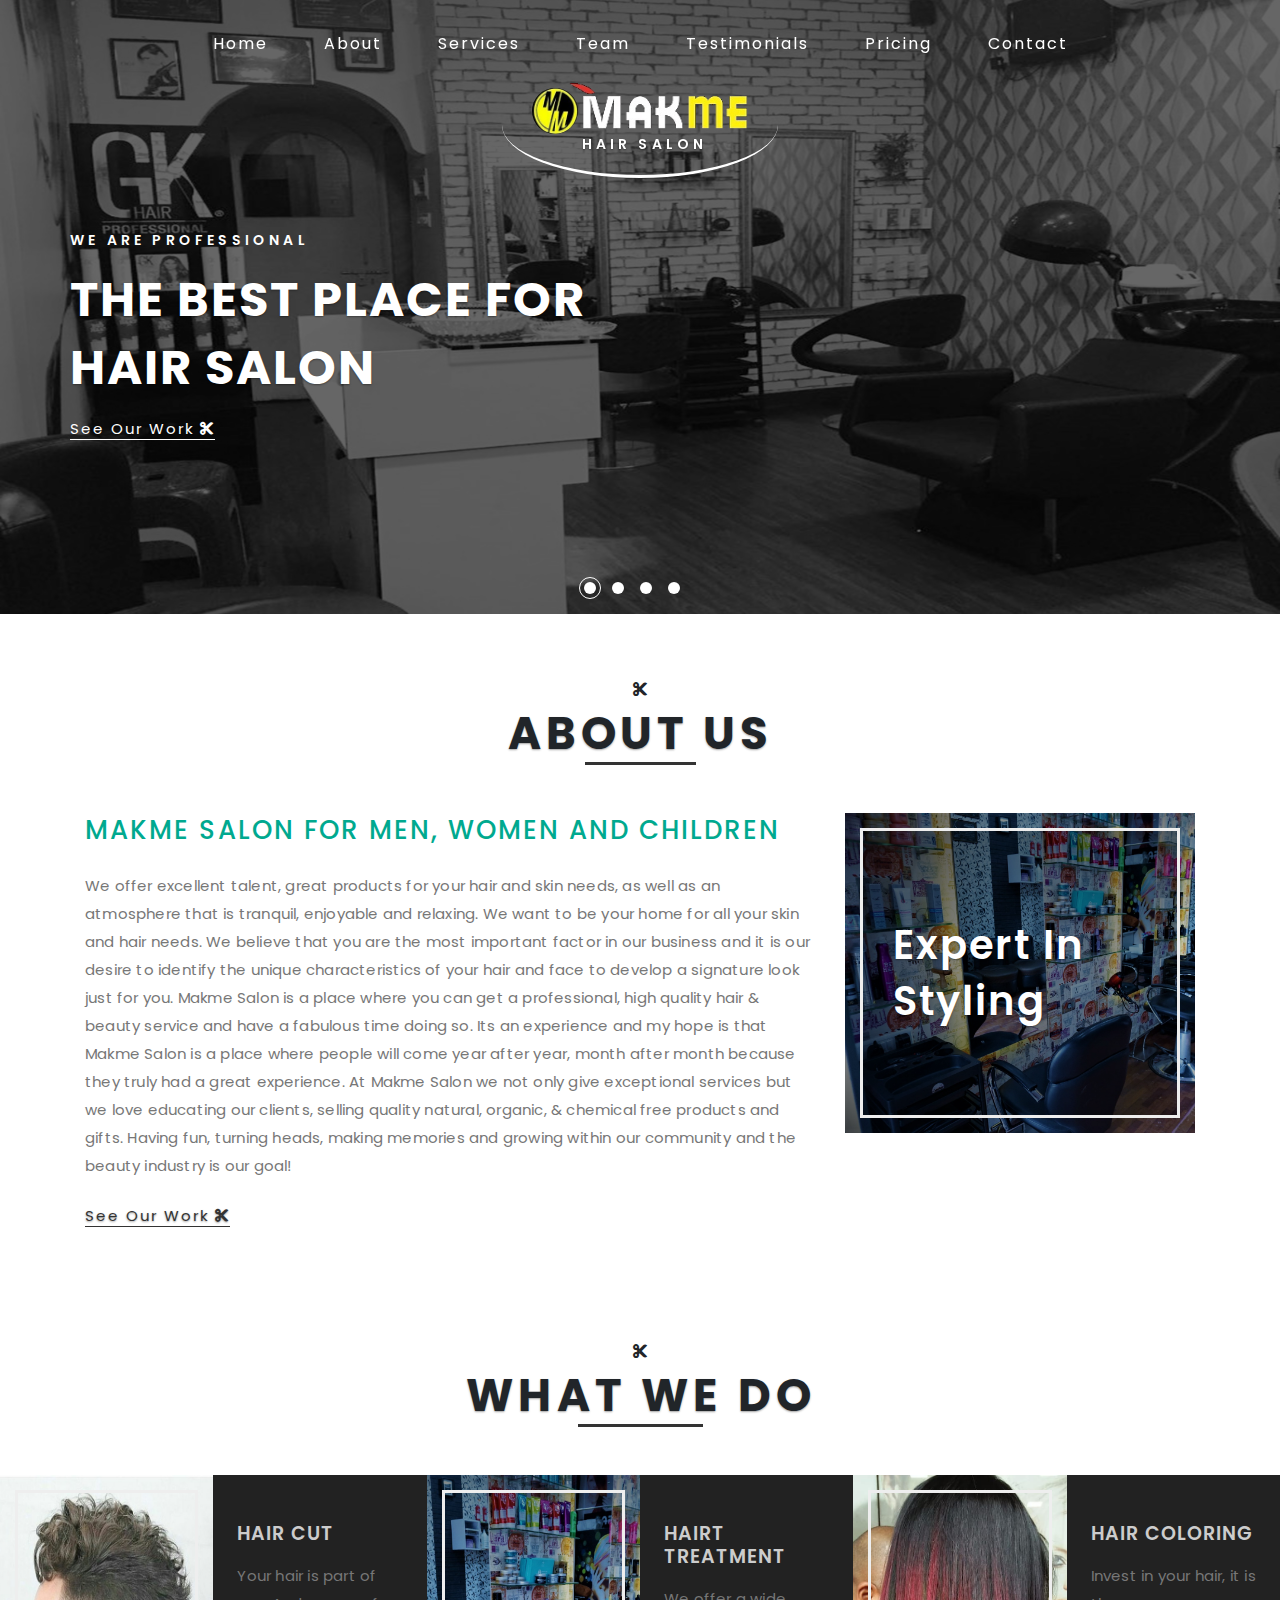
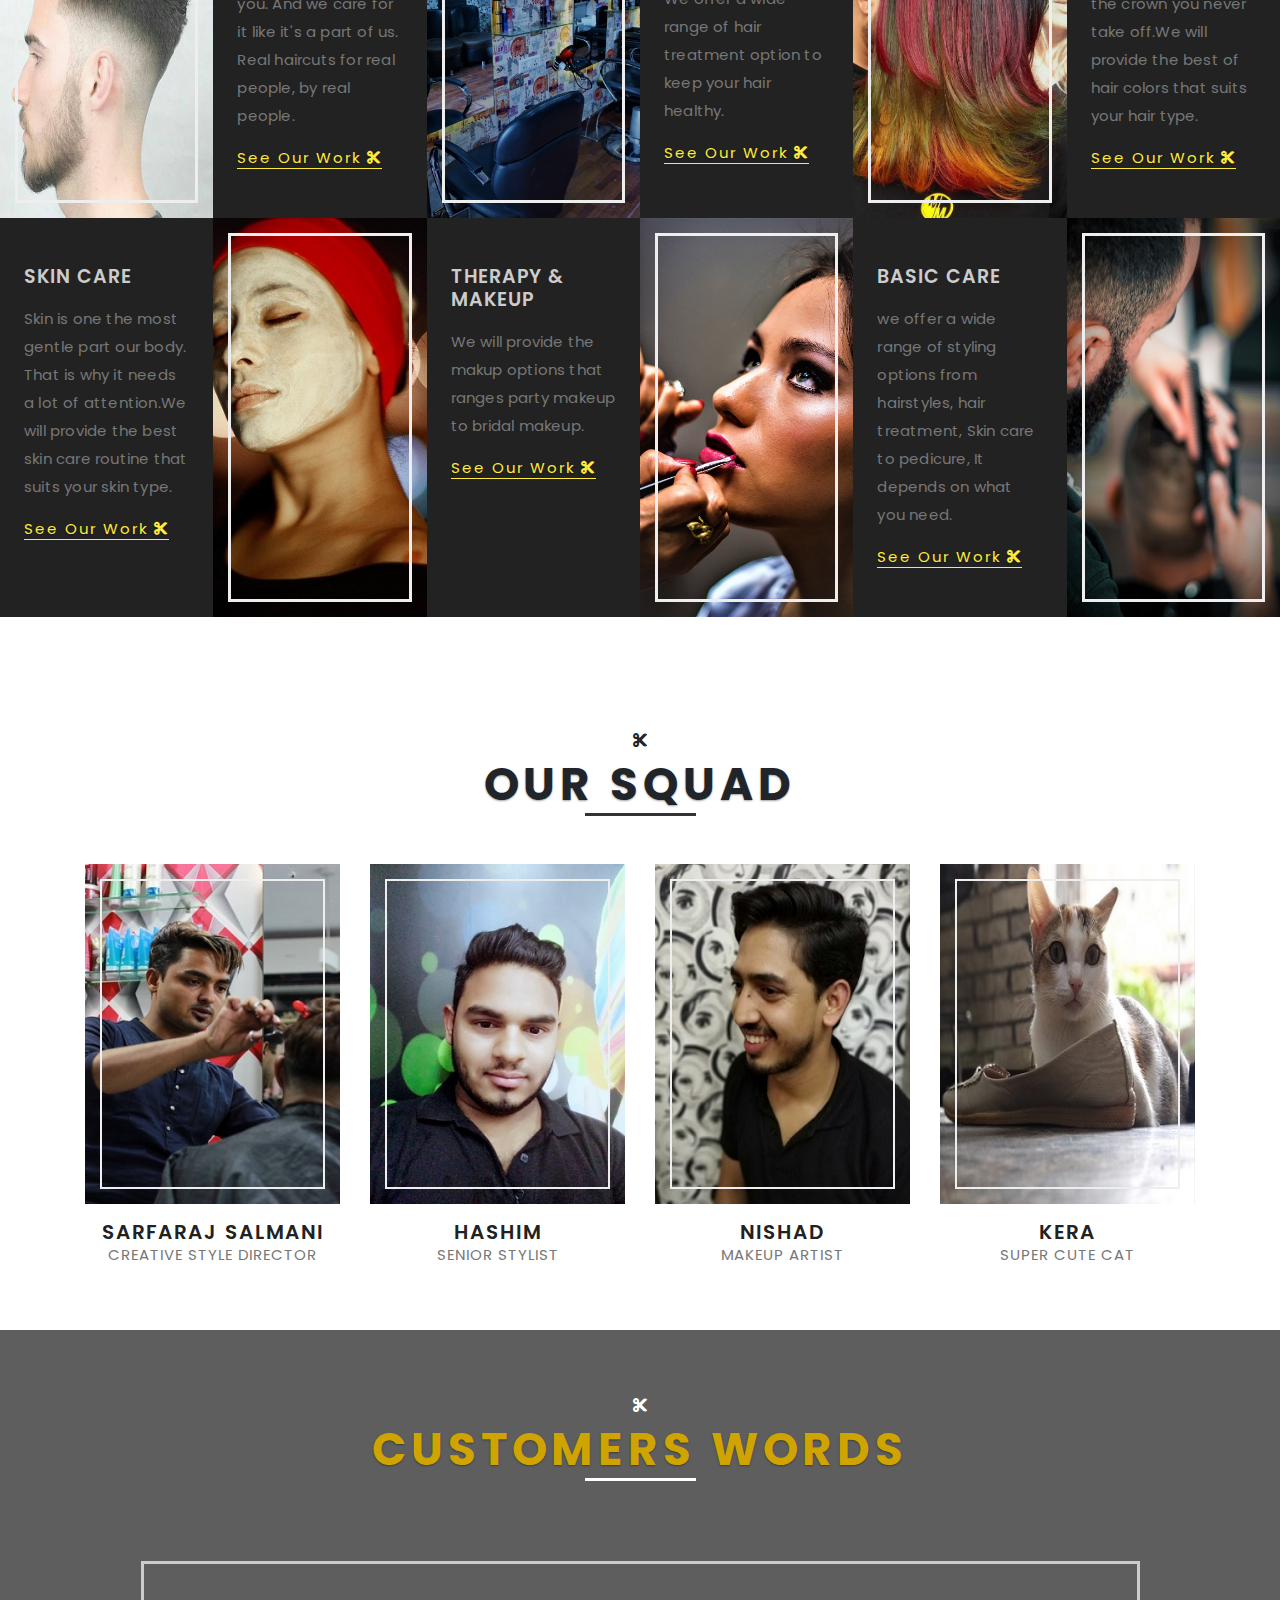
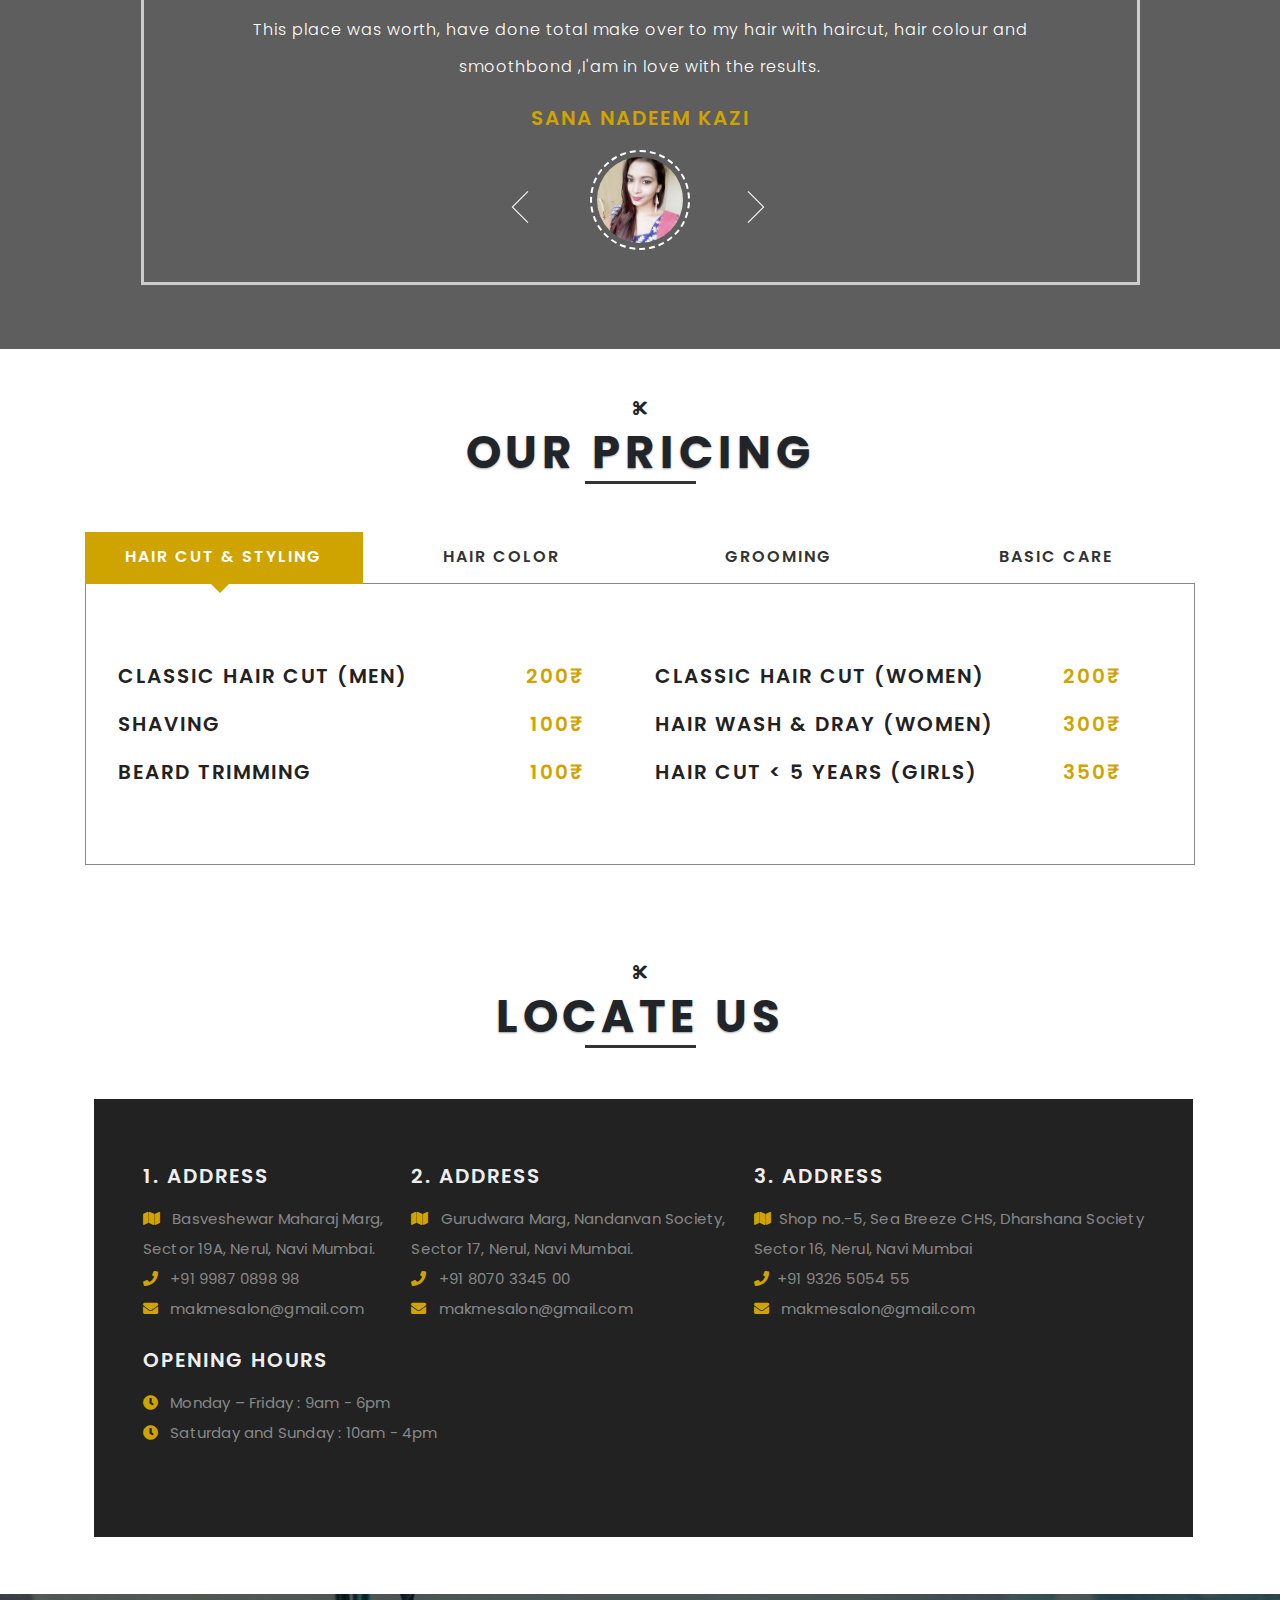
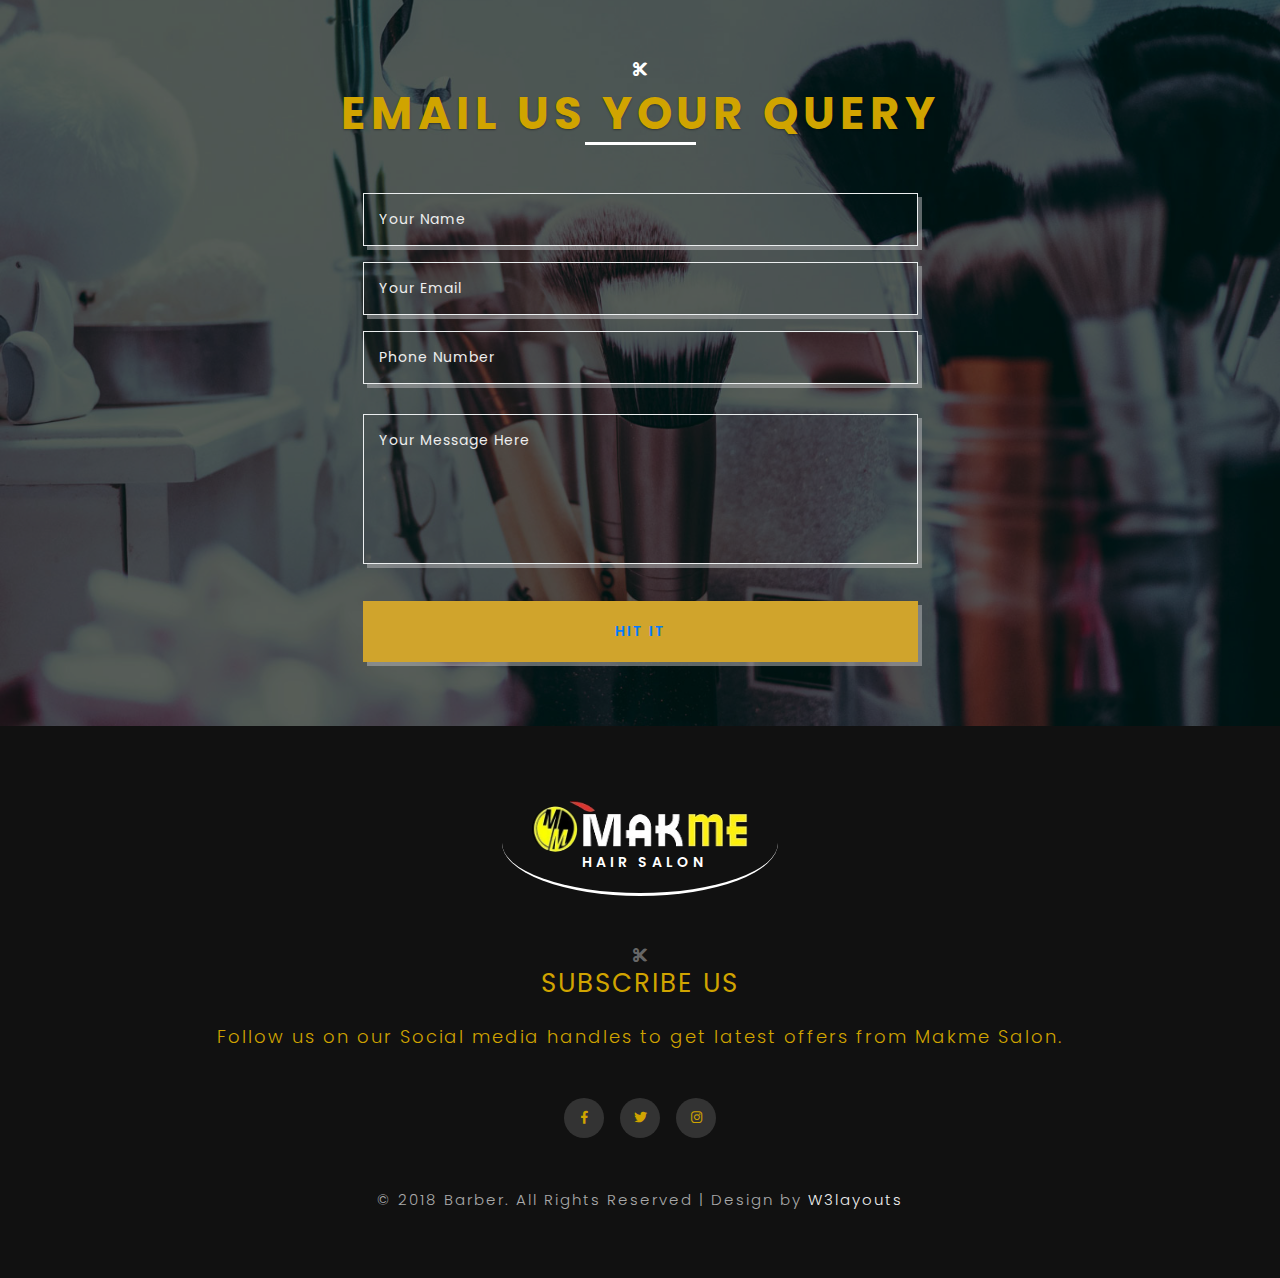
==== commit 4c77fad0: "changing index again" ====
--- a/index.html
+++ b/index.html
@@ -278,7 +278,7 @@
 		<div class="row barber-grids">
 			<div class="col-lg-3 col-sm-6 mb-lg-0 mb-5 text-center">
 				<div class="barber-grid1">
-					<img src="images/team_member1.jpg" class="img-fluid" alt=""/>
+					<img src="images/teammember1.jpg" class="img-fluid" alt=""/>
 				</div>
 				<h4 class="mt-3">Sarfaraj Salmani</h4>
 				<p>CREATIVE STYLE DIRECTOR</p>
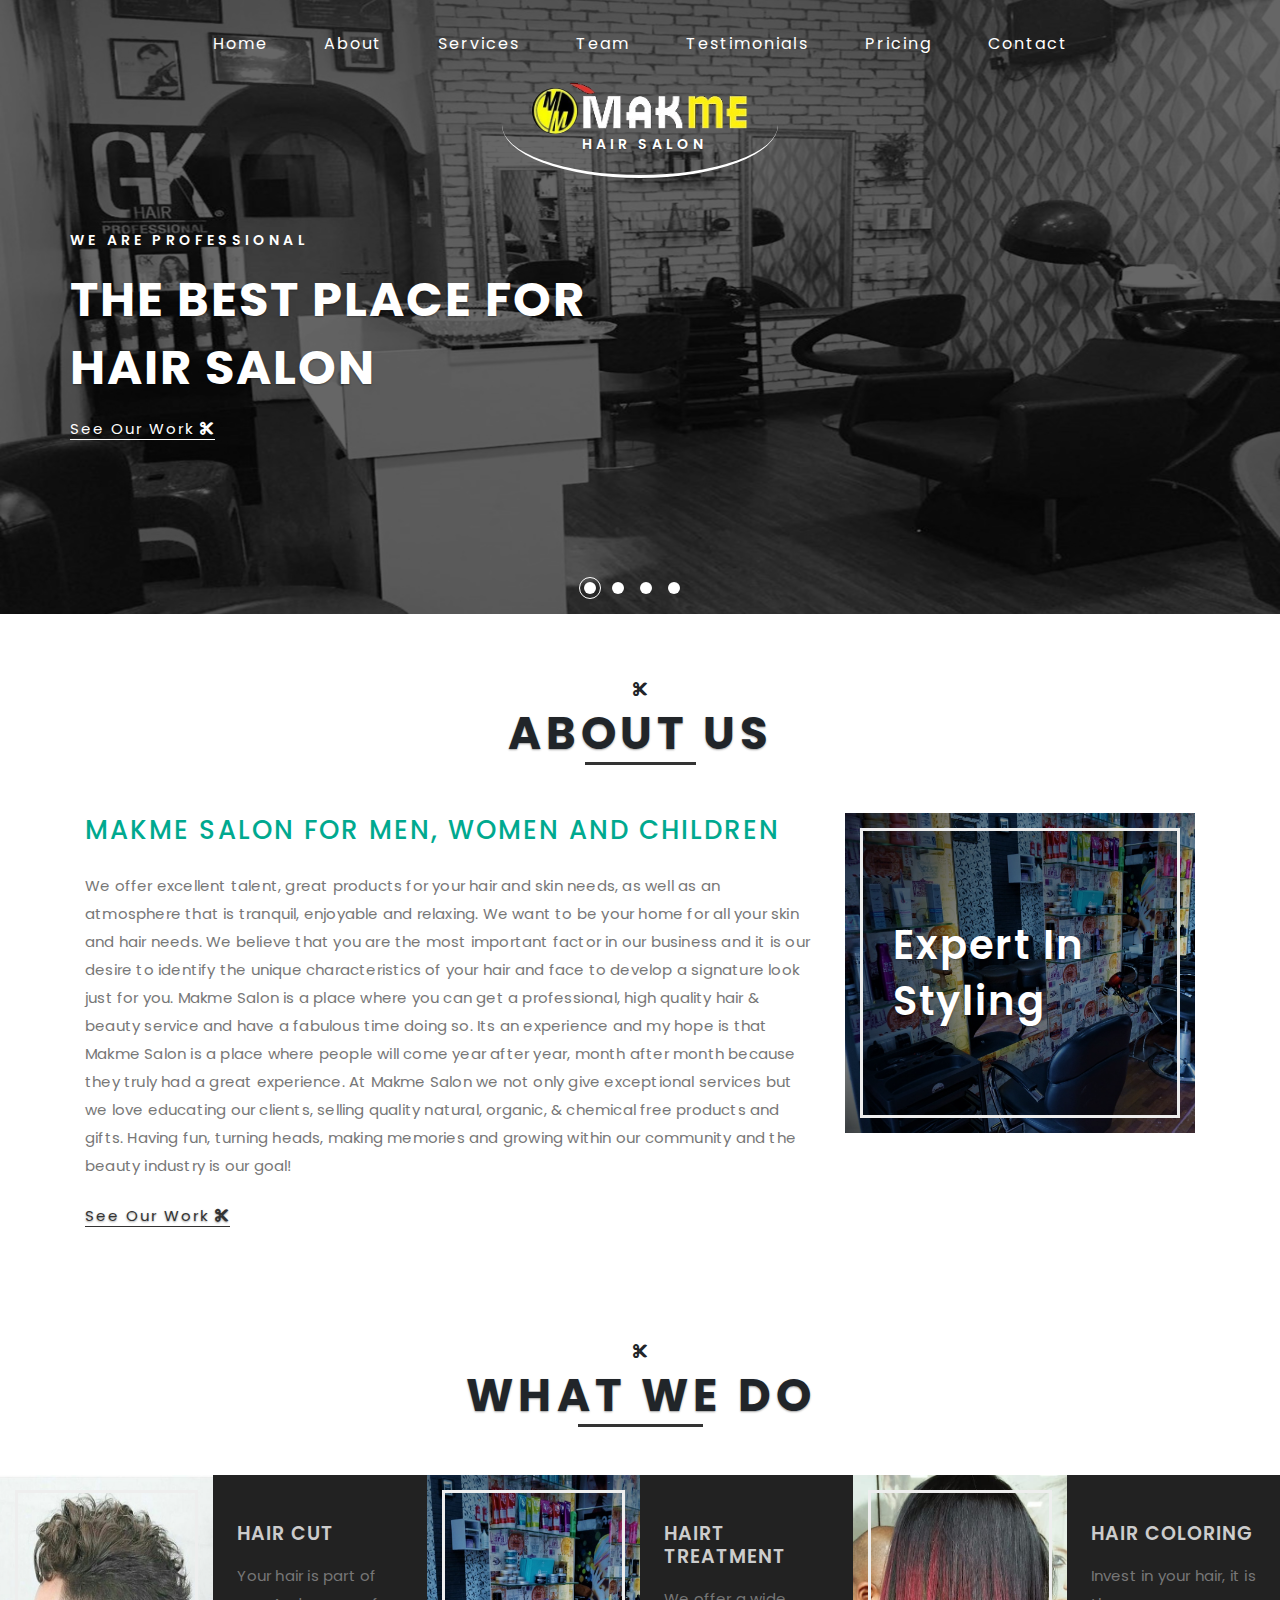
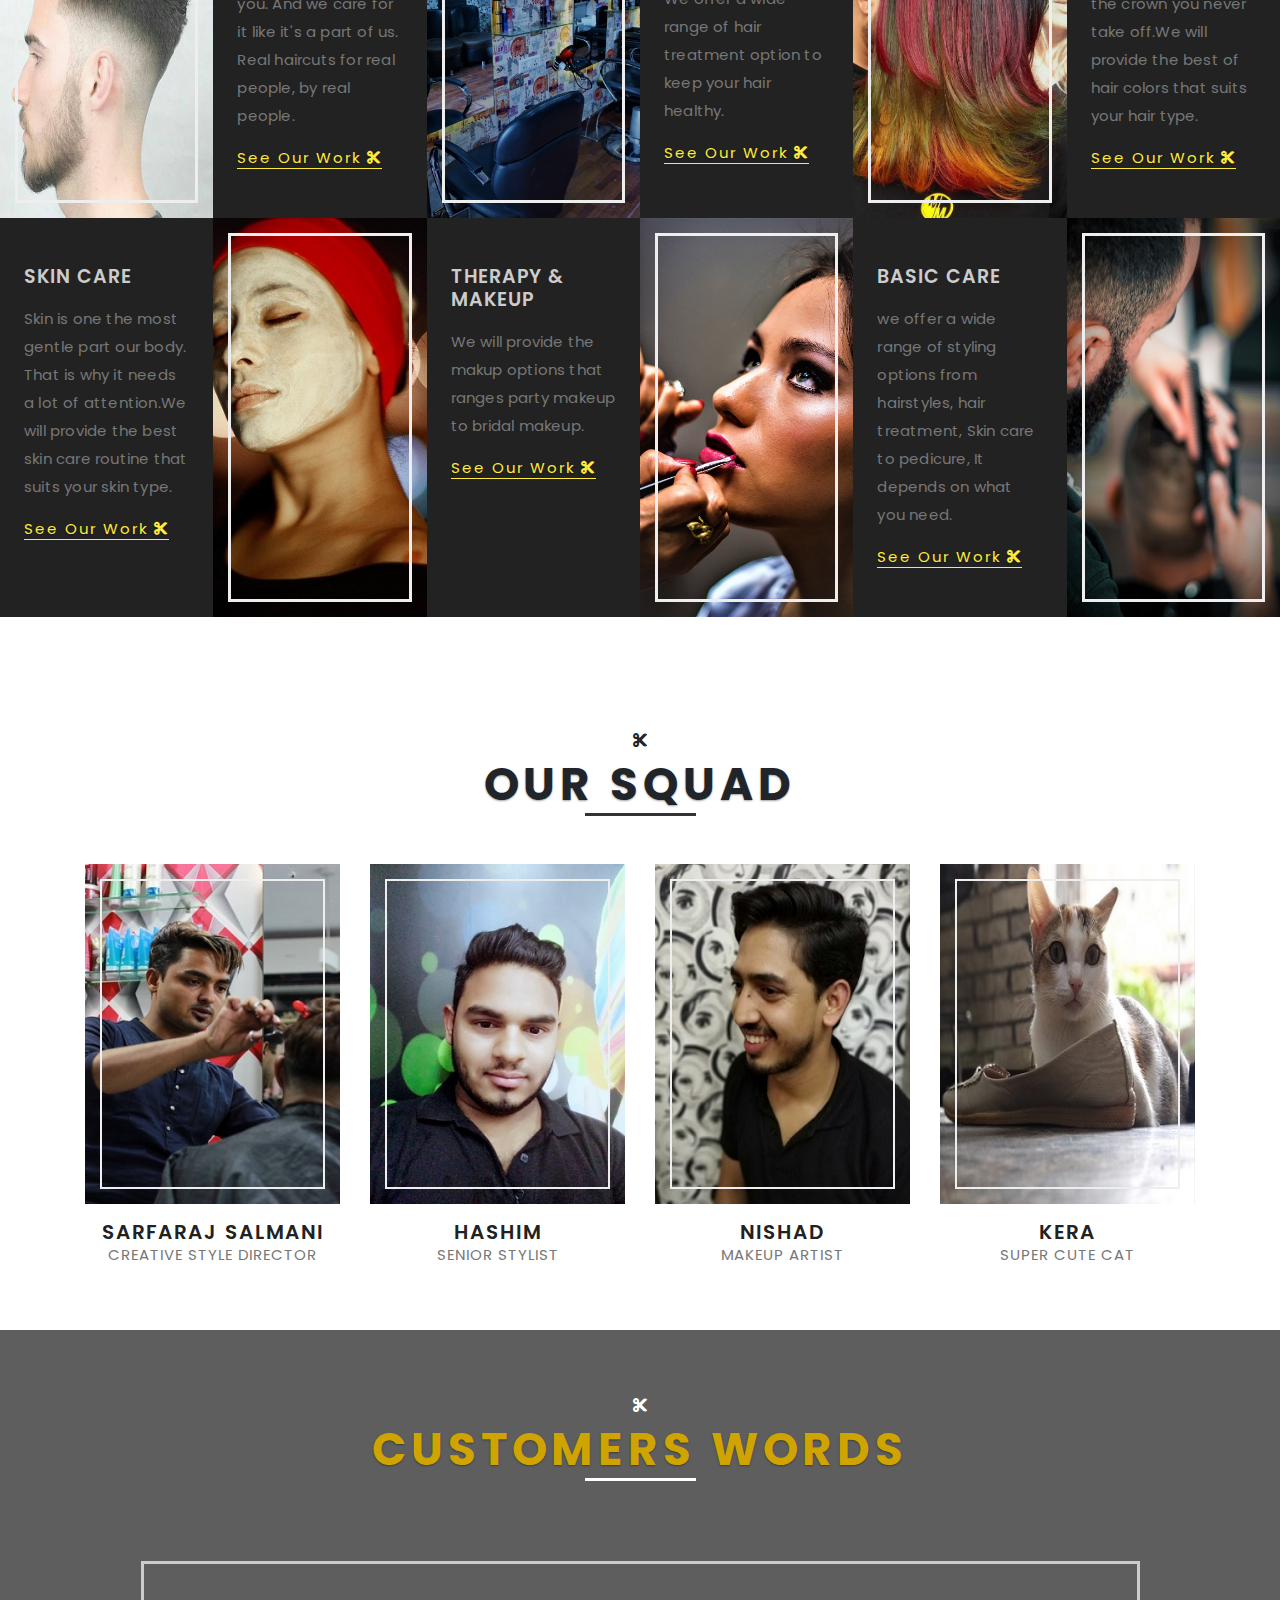
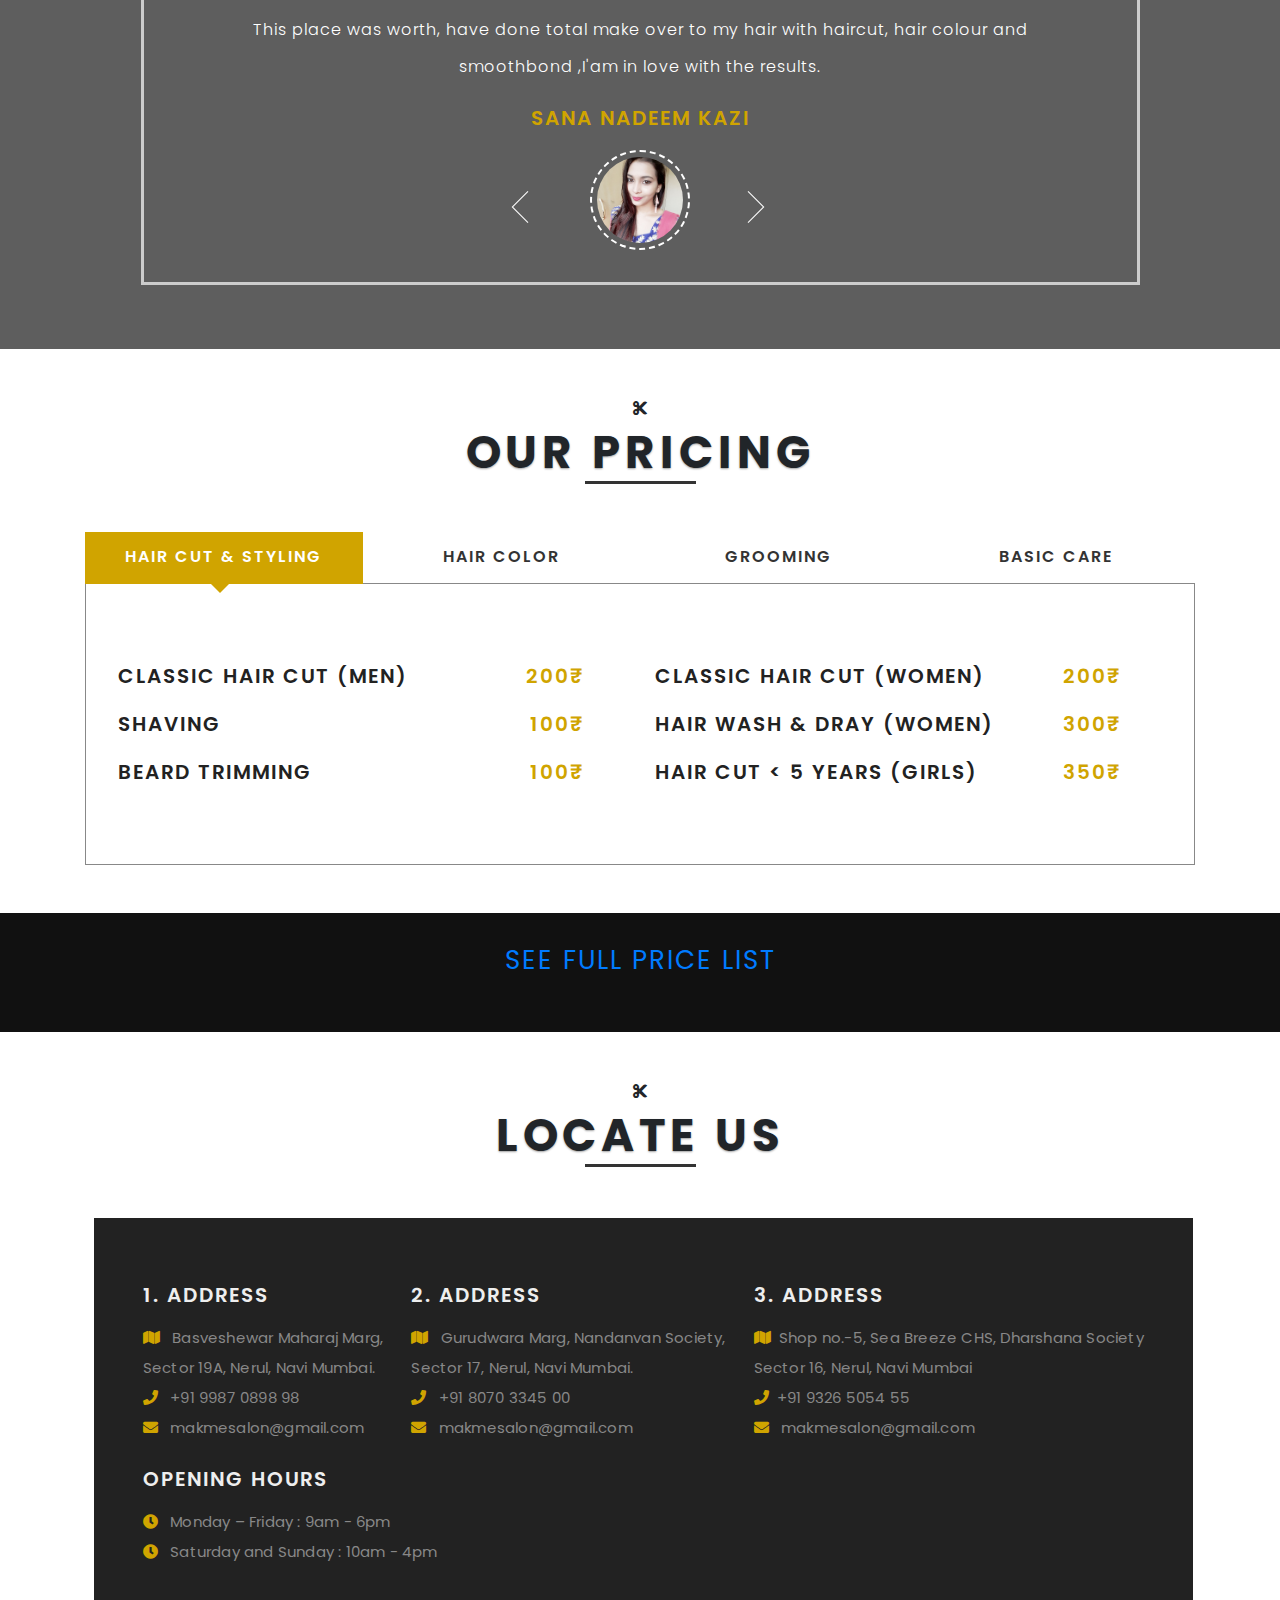
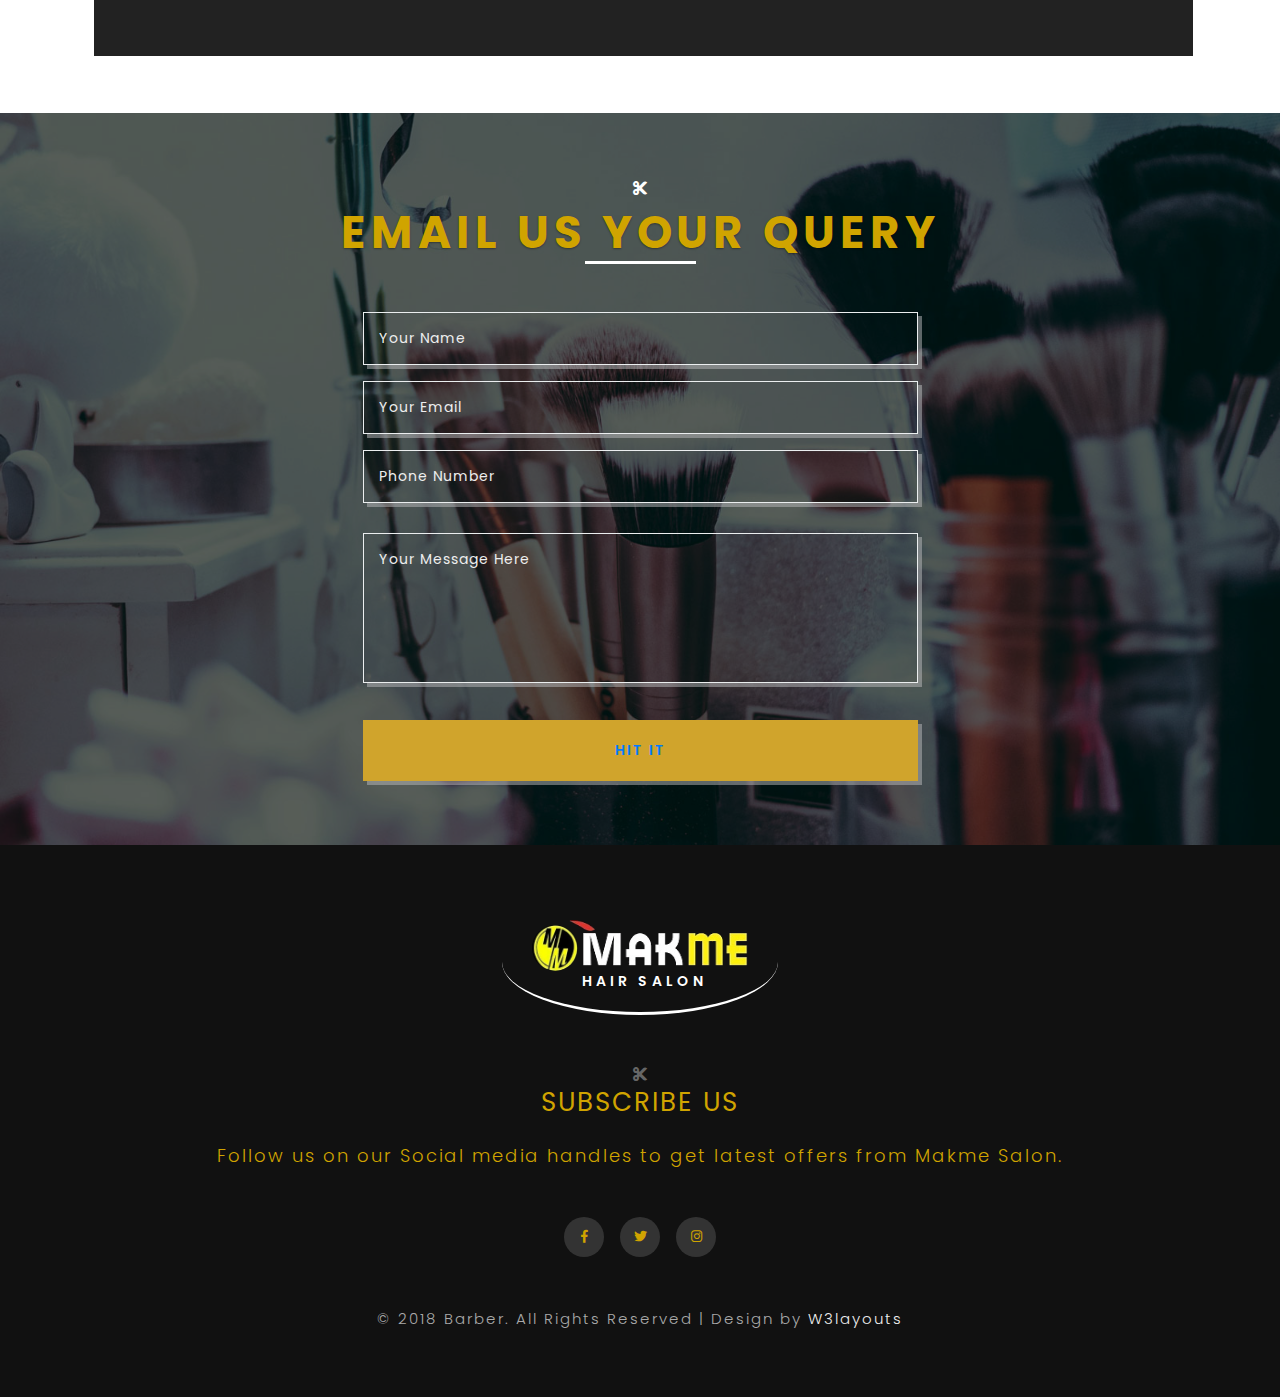
==== commit 69a57a4e: "mofiying index.html and adding price list.html" ====
--- a/index.html
+++ b/index.html
@@ -6,613 +6,637 @@
 -->
 <!DOCTYPE html>
 <html lang="en">
+
 <head>
-<title>Barber Beauty Category Flat Bootstrap Responsive Website Template | Home :: W3layouts</title>
-	
-	<!-- Meta tag Keywords -->
-	<meta name="viewport" content="width=device-width, initial-scale=1">
-	<meta charset="utf-8">
-	<meta name="keywords" content="Barber Responsive web template, Bootstrap Web Templates, Flat Web Templates, Android Compatible web template, 
+    <title>Barber Beauty Category Flat Bootstrap Responsive Website Template | Home :: W3layouts</title>
+
+    <!-- Meta tag Keywords -->
+    <meta name="viewport" content="width=device-width, initial-scale=1">
+    <meta charset="utf-8">
+    <meta name="keywords" content="Barber Responsive web template, Bootstrap Web Templates, Flat Web Templates, Android Compatible web template, 
 	Smartphone Compatible web template, free webdesigns for Nokia, Samsung, LG, SonyEricsson, Motorola web design" />
-	<script type="application/x-javascript">
-		addEventListener("load", function () {
-			setTimeout(hideURLbar, 0);
-		}, false);
-
-		function hideURLbar() {
-			window.scrollTo(0, 1);
-		}
-	</script>
-	<!--// Meta tag Keywords -->
-	
-	<!-- Date picker css file --> 
-	<link rel="stylesheet" href="css/jquery-ui.css" />
-	<!-- //Date picker css file --> 
-	
-	<!-- responsive tabs --><!-- for pricing section -->
-	<link href="css/easy-responsive-tabs.css" rel='stylesheet' type='text/css' />
-	<!-- responsive tabs -->
-	
-	<!-- css files -->
-	<link rel="stylesheet" href="css/bootstrap.css"> <!-- Bootstrap-Core-CSS -->
-	<link rel="stylesheet" href="css/style.css" type="text/css" media="all" /> <!-- Style-CSS --> 
-	<link rel="stylesheet" href="css/fontawesome-all.css"> <!-- Font-Awesome-Icons-CSS -->
-	<!-- //css files -->
-	
-	<!-- web-fonts -->
-	<link href="//fonts.googleapis.com/css?family=Poppins:100,100i,200,200i,300,300i,400,400i,500,500i,600,600i,700,700i,800,800i,900,900i&amp;subset=devanagari,latin-ext" rel="stylesheet">
-	<link href="https://fonts.googleapis.com/css?family=Open+Sans" rel="stylesheet">
-	<!-- //web-fonts -->
-	
+    <script type="application/x-javascript">
+        addEventListener("load", function() {
+            setTimeout(hideURLbar, 0);
+        }, false);
+
+        function hideURLbar() {
+            window.scrollTo(0, 1);
+        }
+    </script>
+    <!--// Meta tag Keywords -->
+
+    <!-- Date picker css file -->
+    <link rel="stylesheet" href="css/jquery-ui.css" />
+    <!-- //Date picker css file -->
+
+    <!-- responsive tabs -->
+    <!-- for pricing section -->
+    <link href="css/easy-responsive-tabs.css" rel='stylesheet' type='text/css' />
+    <!-- responsive tabs -->
+
+    <!-- css files -->
+    <link rel="stylesheet" href="css/bootstrap.css">
+    <!-- Bootstrap-Core-CSS -->
+    <link rel="stylesheet" href="css/style.css" type="text/css" media="all" />
+    <!-- Style-CSS -->
+    <link rel="stylesheet" href="css/fontawesome-all.css">
+    <!-- Font-Awesome-Icons-CSS -->
+    <!-- //css files -->
+
+    <!-- web-fonts -->
+    <link href="//fonts.googleapis.com/css?family=Poppins:100,100i,200,200i,300,300i,400,400i,500,500i,600,600i,700,700i,800,800i,900,900i&amp;subset=devanagari,latin-ext" rel="stylesheet">
+    <link href="https://fonts.googleapis.com/css?family=Open+Sans" rel="stylesheet">
+    <!-- //web-fonts -->
+
 </head>
 
 <body>
 
-<!--/header-->
-<header>
-	<div class="top-bar_sub container-fluid">
-		<div class="top-forms text-left mt-3">
-			<!--/nav-->
-			<div class="header_top">
-				<nav class="navbar navbar-expand-lg navbar-light bg-light">
-					<button class="navbar-toggler navbar-toggler-right mx-auto" type="button" data-toggle="collapse" data-target="#navbarSupportedContent"
-						aria-controls="navbarSupportedContent" aria-expanded="false" aria-label="Toggle navigation">
+    <!--/header-->
+    <header>
+        <div class="top-bar_sub container-fluid">
+            <div class="top-forms text-left mt-3">
+                <!--/nav-->
+                <div class="header_top">
+                    <nav class="navbar navbar-expand-lg navbar-light bg-light">
+                        <button class="navbar-toggler navbar-toggler-right mx-auto" type="button" data-toggle="collapse" data-target="#navbarSupportedContent" aria-controls="navbarSupportedContent" aria-expanded="false" aria-label="Toggle navigation">
 						<span class="navbar-toggler-icon"></span>
 					</button>
 
-					<div class="collapse navbar-collapse" id="navbarSupportedContent">
-						<ul class="navbar-nav mx-auto">
-							<li class="nav-item active">
-								<a class="nav-link" href="index.html">Home
+                        <div class="collapse navbar-collapse" id="navbarSupportedContent">
+                            <ul class="navbar-nav mx-auto">
+                                <li class="nav-item active">
+                                    <a class="nav-link" href="index.html">Home
 									<span class="sr-only">(current)</span>
 								</a>
-							</li>
-							<li class="nav-item">
-								<a class="nav-link scroll" href="#about">About</a>
-							</li>
-							<li class="nav-item">
-								<a class="nav-link scroll" href="#services">Services</a>
-							</li>
-							<li class="nav-item">
-								<a class="nav-link scroll" href="#team">Team</a>
-							</li>
-							<li class="nav-item">
-								<a class="nav-link scroll" href="#testimonials">Testimonials</a>
-							</li>
-							<li class="nav-item">
-								<a class="nav-link scroll" href="#pricing">Pricing</a>
-							</li>
-							<!-- <li class="nav-item">
+                                </li>
+                                <li class="nav-item">
+                                    <a class="nav-link scroll" href="#about">About</a>
+                                </li>
+                                <li class="nav-item">
+                                    <a class="nav-link scroll" href="#services">Services</a>
+                                </li>
+                                <li class="nav-item">
+                                    <a class="nav-link scroll" href="#team">Team</a>
+                                </li>
+                                <li class="nav-item">
+                                    <a class="nav-link scroll" href="#testimonials">Testimonials</a>
+                                </li>
+                                <li class="nav-item">
+                                    <a class="nav-link scroll" href="#pricing">Pricing</a>
+                                </li>
+                                <!-- <li class="nav-item">
 								<a class="nav-link scroll" href="#appointment">Appointment</a>
 							</li> -->
-							<li class="nav-item">
-								<a class="nav-link scroll" href="#contact">Contact</a>
-							</li>
-
-						</ul>
-					</div>
-					
-				</nav>
-			</div>
-			<!--//nav-->
-		</div>
-		<div class="logo text-center">
-			<a class="navbar-brand" href="index.html">
-				<img src="images/logo.jpg" class="image-logo"><img src="images/logo3.png" class="image-logo3"> 
-				<span style="margin-left: 9px;"> Hair Salon</span></a> 
-		</div>
-	</div>
-</header>
-
-<!-- banner -->
-<section class="banner" id="home">
-	<div class="callbacks_container">
-		<ul class="rslides" id="slider3">
-			<li>
-				<div class="slider-info bg1">
-					<div class="bs-slider-overlay">
-					<div class="banner-text container">
-						<h5 class="tag text-left mb-3 text-uppercase">We are professional </h5>
-						<h1 class="movetxt text-left agile-title text-uppercase">The Best Place For </h1>
-						<h2 class="movetxt text-left mb-3 agile-title text-uppercase">Hair Salon </h2>							
-						<a class="bt mt-4 text-capitalize scroll gallery" href="www.google.com" role="button"> See our Work
+                                <li class="nav-item">
+                                    <a class="nav-link scroll" href="#contact">Contact</a>
+                                </li>
+
+                            </ul>
+                        </div>
+
+                    </nav>
+                </div>
+                <!--//nav-->
+            </div>
+            <div class="logo text-center">
+                <a class="navbar-brand" href="index.html">
+                    <img src="images/logo.jpg" class="image-logo"><img src="images/logo3.png" class="image-logo3">
+                    <span style="margin-left: 9px;"> Hair Salon</span></a>
+            </div>
+        </div>
+    </header>
+
+    <!-- banner -->
+    <section class="banner" id="home">
+        <div class="callbacks_container">
+            <ul class="rslides" id="slider3">
+                <li>
+                    <div class="slider-info bg1">
+                        <div class="bs-slider-overlay">
+                            <div class="banner-text container">
+                                <h5 class="tag text-left mb-3 text-uppercase">We are professional </h5>
+                                <h1 class="movetxt text-left agile-title text-uppercase">The Best Place For </h1>
+                                <h2 class="movetxt text-left mb-3 agile-title text-uppercase">Hair Salon </h2>
+                                <a class="bt mt-4 text-capitalize scroll gallery" href="www.google.com" role="button"> See our Work
 							<i class="fas fa-cut"></i>
 						</a>
-					</div>
-					</div>
-				</div>
-			</li>
-			<li>
-				<div class="slider-info bg2">
-					<div class="bs-slider-overlay">
-					<div class="banner-text container">
-						<h5 class="tag text-left mb-3 text-uppercase">We are unique</h5>
-						<h4 class="movetxt text-left agile-title text-uppercase">Your Hair Beauty </h4>
-						<h4 class="movetxt text-left mb-3 agile-title text-uppercase">Our Duty </h4>
-						<a class="bt mt-4 text-capitalize scroll gallery" href="#about" role="button"> See our Work
+                            </div>
+                        </div>
+                    </div>
+                </li>
+                <li>
+                    <div class="slider-info bg2">
+                        <div class="bs-slider-overlay">
+                            <div class="banner-text container">
+                                <h5 class="tag text-left mb-3 text-uppercase">We are unique</h5>
+                                <h4 class="movetxt text-left agile-title text-uppercase">Your Hair Beauty </h4>
+                                <h4 class="movetxt text-left mb-3 agile-title text-uppercase">Our Duty </h4>
+                                <a class="bt mt-4 text-capitalize scroll gallery" href="#about" role="button"> See our Work
 							<i class="fas fa-cut"></i>
 						</a>
-					</div>
-					</div>
-				</div>
-			</li>
-			<li>
-				<div class="slider-info bg3">
-					<div class="bs-slider-overlay">
-					<div class="banner-text container">
-						<h5 class="tag text-left mb-3 text-uppercase">Your style our</h5>
-						<h4 class="movetxt text-left agile-title text-uppercase">Your style is our  </h4>
-						<h4 class="movetxt text-left mb-3 agile-title text-uppercase">Responsibility</h4>
-						
-						<a class="bt mt-4 text-capitalize scroll gallery" href="#about" role="button"> See our Work
+                            </div>
+                        </div>
+                    </div>
+                </li>
+                <li>
+                    <div class="slider-info bg3">
+                        <div class="bs-slider-overlay">
+                            <div class="banner-text container">
+                                <h5 class="tag text-left mb-3 text-uppercase">Your style our</h5>
+                                <h4 class="movetxt text-left agile-title text-uppercase">Your style is our </h4>
+                                <h4 class="movetxt text-left mb-3 agile-title text-uppercase">Responsibility</h4>
+
+                                <a class="bt mt-4 text-capitalize scroll gallery" href="#about" role="button"> See our Work
 							<i class="fas fa-cut"></i>
 						</a>
-					</div>
-					</div>
-				</div>
-			</li>
-			<li>
-				<div class="slider-info bg4">
-					<div class="bs-slider-overlay">
-					<div class="banner-text container">
-						<h5 class="tag text-left mb-3 text-uppercase">you name it</h5>
-						<h4 class="movetxt text-left agile-title text-uppercase"> you name it </h4>
-						<h4 class="movetxt text-left mb-3 agile-title text-uppercase">we do it </h4>
-						<a class="bt mt-4 text-capitalize scroll gallery" href="#about" role="button"> See our Work
+                            </div>
+                        </div>
+                    </div>
+                </li>
+                <li>
+                    <div class="slider-info bg4">
+                        <div class="bs-slider-overlay">
+                            <div class="banner-text container">
+                                <h5 class="tag text-left mb-3 text-uppercase">you name it</h5>
+                                <h4 class="movetxt text-left agile-title text-uppercase"> you name it </h4>
+                                <h4 class="movetxt text-left mb-3 agile-title text-uppercase">we do it </h4>
+                                <a class="bt mt-4 text-capitalize scroll gallery" href="#about" role="button"> See our Work
 							<i class="fas fa-cut"></i>
 						</a>
-					</div>
-					</div>
-				</div>
-			</li>
-		</ul>
-	</div>
-</section>
-<!-- //banner -->
-
-<!-- About -->
-<section class="about py-5" id="about">
-	<div class="container py-lg-3 py-2">
-		<div class="heading text-center">
-			<i class="fas fa-cut"></i>
-			<h3 class="heading mb-sm-5 mb-3 text-uppercase">About us</h3>
-		</div>
-		<div class="row about-grids">
-			<div class="col-lg-8 about-grid1 mb-lg-0 mb-5">
-				<h3 class="text-uppercase">Makme Salon     for Men, Women And Children</h3>
-				<p class="my-lg-4 my-3">We offer excellent talent, great products for your hair and skin needs, as well as an atmosphere that is tranquil, enjoyable and relaxing. We want to be your home for all your skin and hair needs. We believe that you are the most important factor in our business and it is our desire to identify the unique characteristics of your hair and face to develop a signature look just for you. Makme Salon is a place where you can get a professional, high quality hair & beauty service and have a fabulous time doing so. Its an experience and my hope is that Makme Salon is a place where people will come year after year, month after month because they truly had a great experience. At Makme Salon we not only give exceptional services but we love educating our clients, selling quality natural, organic, & chemical free products and gifts. Having fun, turning heads, making memories and growing within our community and the beauty industry is our goal!</p>
-				<a class="bt text-capitalize gallery" href="#" role="button"> See our work
+                            </div>
+                        </div>
+                    </div>
+                </li>
+            </ul>
+        </div>
+    </section>
+    <!-- //banner -->
+
+    <!-- About -->
+    <section class="about py-5" id="about">
+        <div class="container py-lg-3 py-2">
+            <div class="heading text-center">
+                <i class="fas fa-cut"></i>
+                <h3 class="heading mb-sm-5 mb-3 text-uppercase">About us</h3>
+            </div>
+            <div class="row about-grids">
+                <div class="col-lg-8 about-grid1 mb-lg-0 mb-5">
+                    <h3 class="text-uppercase">Makme Salon for Men, Women And Children</h3>
+                    <p class="my-lg-4 my-3">We offer excellent talent, great products for your hair and skin needs, as well as an atmosphere that is tranquil, enjoyable and relaxing. We want to be your home for all your skin and hair needs. We believe that you are the most important
+                        factor in our business and it is our desire to identify the unique characteristics of your hair and face to develop a signature look just for you. Makme Salon is a place where you can get a professional, high quality hair & beauty
+                        service and have a fabulous time doing so. Its an experience and my hope is that Makme Salon is a place where people will come year after year, month after month because they truly had a great experience. At Makme Salon we not
+                        only give exceptional services but we love educating our clients, selling quality natural, organic, & chemical free products and gifts. Having fun, turning heads, making memories and growing within our community and the beauty
+                        industry is our goal!</p>
+                    <a class="bt text-capitalize gallery" href="#" role="button"> See our work
 					<i class="fas fa-cut"></i>
 				</a>
-			</div>
-			<div class="col-lg-4 col-md-12">
-				<div class="about-grid3 p-5">
-					<h3>Expert in Styling</h3>
-				</div>
-			</div>
-		</div>
-	</div>
-</section>
-<!-- //About -->
-
-<!-- services -->
-<section class="services py-5" id="services">
-	<div class="container-fluid">
-		<div class="heading text-center">
-			<i class="fas fa-cut"></i>
-			<h3 class="heading mb-sm-5 mb-3 text-uppercase">What We Do</h3>
-		</div>
-		<div class="row service-grids">
-			<div class="col-lg-2 col-sm-6 col-12 serviceimage1">
-				
-			</div>
-			<div class="col-lg-2 col-sm-6 col-12 py-5 px-4 servicetext">
-				<h4>Hair cut</h4>
-				<p class="my-3">Your hair is part of you. And we care for it like it's a part of us. Real haircuts for real people, by real people.</p>
-				<a class="bt text-capitalize gallery" href="#" role="button"> See our Work
+                </div>
+                <div class="col-lg-4 col-md-12">
+                    <div class="about-grid3 p-5">
+                        <h3>Expert in Styling</h3>
+                    </div>
+                </div>
+            </div>
+        </div>
+    </section>
+    <!-- //About -->
+
+    <!-- services -->
+    <section class="services py-5" id="services">
+        <div class="container-fluid">
+            <div class="heading text-center">
+                <i class="fas fa-cut"></i>
+                <h3 class="heading mb-sm-5 mb-3 text-uppercase">What We Do</h3>
+            </div>
+            <div class="row service-grids">
+                <div class="col-lg-2 col-sm-6 col-12 serviceimage1">
+
+                </div>
+                <div class="col-lg-2 col-sm-6 col-12 py-5 px-4 servicetext">
+                    <h4>Hair cut</h4>
+                    <p class="my-3">Your hair is part of you. And we care for it like it's a part of us. Real haircuts for real people, by real people.</p>
+                    <a class="bt text-capitalize gallery" href="#" role="button"> See our Work
 					<i class="fas fa-cut"></i>
 				</a>
-			</div>
-			<div class="col-lg-2 col-sm-6 col-12 serviceimage2">
-				
-			</div>
-			<div class="col-lg-2 col-sm-6 col-12 py-5 px-4 servicetext">
-				<h4>Hairt Treatment</h4>
-				<p class="my-3">We offer a wide range of hair treatment option to keep your hair healthy.</p>
-				<a class="bt text-capitalize gallery" href="#" role="button"> See our Work
+                </div>
+                <div class="col-lg-2 col-sm-6 col-12 serviceimage2">
+
+                </div>
+                <div class="col-lg-2 col-sm-6 col-12 py-5 px-4 servicetext">
+                    <h4>Hairt Treatment</h4>
+                    <p class="my-3">We offer a wide range of hair treatment option to keep your hair healthy.</p>
+                    <a class="bt text-capitalize gallery" href="#" role="button"> See our Work
 					<i class="fas fa-cut"></i>
 				</a>
-			</div>
-			<div class="col-lg-2 col-sm-6 col-12 serviceimage3">
-				
-			</div>
-			<div class="col-lg-2 col-sm-6 col-12 py-5 px-4 servicetext">
-				<h4>Hair Coloring</h4>
-				<p class="my-3">Invest in your hair, it is the crown you never take off.We will provide the best of hair colors that suits your hair type.</p>
-				<a class="bt text-capitalize gallery" href="#" role="button"> See our Work
+                </div>
+                <div class="col-lg-2 col-sm-6 col-12 serviceimage3">
+
+                </div>
+                <div class="col-lg-2 col-sm-6 col-12 py-5 px-4 servicetext">
+                    <h4>Hair Coloring</h4>
+                    <p class="my-3">Invest in your hair, it is the crown you never take off.We will provide the best of hair colors that suits your hair type.</p>
+                    <a class="bt text-capitalize gallery" href="#" role="button"> See our Work
 					<i class="fas fa-cut"></i>
 				</a>
-			</div>
-			<div class="col-lg-2 col-sm-6 col-12 py-5 px-4 servicetext">
-				<h4>Skin Care</h4>
-				<p class="my-3">Skin is one the most gentle part our body. That is why it needs a lot of attention.We will provide the best skin care routine that suits your skin type.</p>
-				<a class="bt text-capitalize gallery" href="#" role="button"> See our Work
+                </div>
+                <div class="col-lg-2 col-sm-6 col-12 py-5 px-4 servicetext">
+                    <h4>Skin Care</h4>
+                    <p class="my-3">Skin is one the most gentle part our body. That is why it needs a lot of attention.We will provide the best skin care routine that suits your skin type.</p>
+                    <a class="bt text-capitalize gallery" href="#" role="button"> See our Work
 					<i class="fas fa-cut"></i>
 				</a>
-			</div>
-			<div class="col-lg-2 col-sm-6 col-12 serviceimage4">
-				
-			</div>
-			<div class="col-lg-2 col-sm-6 col-12 py-5 px-4 servicetext">
-				<h4>Therapy & Makeup</h4>
-				<p class="my-3">We will provide the makup options that ranges party makeup to bridal makeup.</p>
-				<a class="bt text-capitalize gallery" href="#" role="button"> See our Work
+                </div>
+                <div class="col-lg-2 col-sm-6 col-12 serviceimage4">
+
+                </div>
+                <div class="col-lg-2 col-sm-6 col-12 py-5 px-4 servicetext">
+                    <h4>Therapy & Makeup</h4>
+                    <p class="my-3">We will provide the makup options that ranges party makeup to bridal makeup.</p>
+                    <a class="bt text-capitalize gallery" href="#" role="button"> See our Work
 					<i class="fas fa-cut"></i>
 				</a>
-			</div>
-			<div class="col-lg-2 col-sm-6 col-12 serviceimage5">
-				
-			</div>
-			<div class="col-lg-2 col-sm-6 col-12 py-5 px-4 servicetext">
-				<h4>Basic Care</h4>
-				<p class="my-3">we offer a wide range of styling options from hairstyles, hair treatment, Skin care to pedicure, It depends on what you need.</p>
-				<a class="bt text-capitalize gallery" href="#" role="button"> See our Work
+                </div>
+                <div class="col-lg-2 col-sm-6 col-12 serviceimage5">
+
+                </div>
+                <div class="col-lg-2 col-sm-6 col-12 py-5 px-4 servicetext">
+                    <h4>Basic Care</h4>
+                    <p class="my-3">we offer a wide range of styling options from hairstyles, hair treatment, Skin care to pedicure, It depends on what you need.</p>
+                    <a class="bt text-capitalize gallery" href="#" role="button"> See our Work
 					<i class="fas fa-cut"></i>
 				</a>
-			</div>
-			<div class="col-lg-2 col-sm-6 col-12 serviceimage6">
-				
-			</div>
-		</div>
-	</div>
-</section>
-<!-- //services -->
-
-<!-- Team -->
-<section class="barbers py-5" id="team">
-	<div class="container py-lg-3 py-2">
-		<div class="heading text-center">
-			<i class="fas fa-cut"></i>
-			<h3 class="heading mb-sm-5 mb-3 text-uppercase">Our Squad</h3>
-		</div>
-		<div class="row barber-grids">
-			<div class="col-lg-3 col-sm-6 mb-lg-0 mb-5 text-center">
-				<div class="barber-grid1">
-					<img src="images/teammember1.jpg" class="img-fluid" alt=""/>
-				</div>
-				<h4 class="mt-3">Sarfaraj Salmani</h4>
-				<p>CREATIVE STYLE DIRECTOR</p>
-				
-			</div>
-			<div class="col-lg-3 col-sm-6 mb-lg-0 mb-5 text-center">
-				<div class="barber-grid1">
-					<img src="images/team_member2.jpg" class="img-fluid" alt=""/>
-				</div>
-				<h4 class="mt-3">Hashim</h4>
-				<p>SENIOR STYLIST</p>
-				
-			</div>
-			<div class="col-lg-3 col-sm-6 mb-md-0 mb-5 text-center">
-				<div class="barber-grid1">
-					<img src="images/team_member3.jpg" class="img-fluid" alt=""/>
-				</div>
-				<h4 class="mt-3">Nishad</h4>
-				<p>MAKEUP ARTIST</p>
-				
-			</div>
-			<div class="col-lg-3 col-sm-6 text-center">
-				<div class="barber-grid1">
-					<img src="images/team_member4.jpg" class="img-fluid" alt=""/>
-				</div>
-				<h4 class="mt-3">Kera</h4>
-				<p>SUPER CUTE CAT</p>
-			</div>
-		</div>
-	</div>
-</section>
-<!-- //Team -->
-
-<!-- testimonials -->
-	<div class="testimonials" id="testimonials">
-	   <div class="test_agile_info py-5">
-		<div class="container py-lg-3">
-		<div class="heading text-center">
-			<i class="fas fa-cut"></i>
-			<h3 class="heading mb-sm-5 mb-3 text-uppercase">Customers Words</h3>
-		</div>
-			<ul id="flexiselDemo1">			
-				<li>
-					<div class="wthree_testimonials_grid_main">
-						<div class="wthree_testimonials_grid">
-							<p>This place was worth, have done total make over to my hair with haircut, hair colour and smoothbond ,I'am in love with the results.</p>
-							<h5>Sana Nadeem Kazi</h5>
-							<div class="wthree_testimonials_grid_pos">
-								<img src="images/c1.jpg" alt=" " class="img-responsive" />
-							</div>
-						</div>
-					
-					</div>
-				</li>
-				<li>
-					<div class="wthree_testimonials_grid_main">
-						<div class="wthree_testimonials_grid">
-							<p>Did smoothening from amazing Makme salon which is very very good, The stylist there are very good.</p>
-							<h5>Ankita Mukherjee</h5>
-							<div class="wthree_testimonials_grid_pos">
-								<img src="images/c2.jpg" alt=" " class="img-responsive" />
-							</div>
-						</div>
-					
-					</div>
-				</li>
-				<li>
-					<div class="wthree_testimonials_grid_main">
-						<div class="wthree_testimonials_grid">
-							<p>Lai bhari sarfaraj bhai.. Ur salon is the best salon in navi mumbai.. Mere frnds ko bhut pasand aayi meri style</p>
-							<h5>Abhishek Bhalerao</h5>
-							<div class="wthree_testimonials_grid_pos">
-								<img src="images/c4.jpg" alt=" " class="img-responsive" />
-							</div>
-						</div>
-						
-					</div>
-				</li>
-			</ul>
-		</div>
-	</div>
-</div>
-<!-- //testimonials -->
-
-<!-- pricing -->
-<section class="py-5" id="pricing">
-	<div class="container">
-		<div class="heading text-center">
-			<i class="fas fa-cut"></i>
-			<h3 class="heading mb-sm-5 mb-3 text-uppercase">Our Pricing</h3>
-		</div>
-		<!--/tabs-->
-		<div class="responsive_tabs">
-			<div id="horizontalTab">
-				<ul class="resp-tabs-list">
-					<li>Hair Cut & Styling</li>
-					<li>Hair Color</li>
-					<li>Grooming</li>
-					<li>Basic Care</li>
-				</ul>
-				<div class="resp-tabs-container">
-					<!--/tab_one-->
-					<div class="tab1">
-						<div class="tab-info">
-							<div class="row tab-grids">
-								<div class="col-md-6">
-									<h3>Classic Hair Cut (Men) <span class="price">200₹</span></h3>
-									<br>
-									<h3>Shaving <span class="price"> 100₹</span></h3>
-									<br>
-									<h3>Beard Trimming <span class="price"> 100₹</span></h3>
-
-								</div>
-								<div class="col-md-6 mt-md-0 mt-3">
-									<h3>Classic Hair Cut (Women) <span class="price"> 200₹</span></h3><br>
-									<h3>Hair Wash & dray (WOMEN) <span class="price"> 300₹</span></h3><br>
-									<h3>Hair Cut < 5 years (Girls)  <span class="price"> 350₹</span></h3>
-
-								</div>
-								
-							</div>
-						</div>
-					</div>
-					<!--//tab_one-->
-					<!--/tab_two-->
-					<div class="tab2">
-
-						<div class="tab-info">
-							<div class="row tab-grids">
-								<div class="col-md-6">
-									<h3>Global Basic S/L (Men) <span class="price">700 / 900₹</span></h3>
-									<br>
-									<h3>Global Fashion S/L (Men) <span class="price"> 850 / 1250₹</span></h3>
-									<br>
-									<h3>Beard <span class="price"> 350₹</span></h3>
-									
-								</div>
-								<div class="col-md-6 mt-md-0 mt-3">
-									<h3>Global - Short (Women) <span class="price"> 2000₹</span></h3><br>
-									<h3>Global - Medium (Women)<span class="price"> 3500₹</span></h3><br>
-									<h3>Global - Long (Women)<span class="price"> 4500₹</span></h3>
-
-								</div>
-							</div>
-						</div>
-					</div>
-					<!--//tab_two-->
-					<!--/tab_three-->
-					<div class="tab3">
-
-						<div class="tab-info">
-							<div class="row tab-grids">
-								<div class="col-md-6">
-									<h3>Eyebrow <span class="price">30₹</span></h3>
-									<br>
-									<h3>Upper Lip/Chin <span class="price"> 30₹</span></h3>
-									<br>
-									<h3>Full Face <span class="price"> 200₹</span></h3>
-									
-								</div>
-								<div class="col-md-6 mt-md-0 mt-3">
-									<h3>Forehead<span class="price">30₹</span></h3><br>
-									<h3>D tab Pack<span class="price"> 800₹</span></h3><br>
-									<h3>Face Wax<span class="price"> 200/350₹</span></h3>
-								</div>
-							</div>
-						</div>
-					</div>
-					<!--//tab_three-->
-					<!--/tab_four-->
-					<div class="tab4">
-
-						<div class="tab-info">
-							<div class="row tab-grids">
-								<div class="col-md-6">
-									<h3>Basic Pedicure <span class="price">450₹</span></h3>
-									<br>
-									<h3>Basic Manicure <span class="price"> 350₹</span></h3>
-									<br>
-									<h3>Foot Massage <span class="price"> 500₹</span></h3>
-									
-								</div>
-								<div class="col-md-6 mt-md-0 mt-3">
-									<h3>French Pedicure	<span class="price"> 500₹ </span></h3><br>
-									<h3>French Manicure <span class="price"> 400₹</span></h3><br>
-									<h3>Nail Paint Change <span class="price"> 100₹</span></h3>
-
-								</div>
-							</div>
-						</div>
-					</div>
-					<!--//tab_four-->
-					<div class="clearfix"> </div>
-				</div>
-			</div>
-		</div>
-		<!--//tabs-->
-		<div class="clearfix"> </div>
-	</div>
-</section>
-<!-- //pricing -->
-
-<!-- contact map and address -->
-<section class="contact py-5" id="contact">
-	<div class="container">
-		<div class="heading text-center">
-			<i class="fas fa-cut"></i>
-			<h3 class="heading mb-sm-5 mb-3 text-uppercase">Locate Us</h3>
-		</div>
-		<div class="contact-main-grid">
-			<div class="contact-map">
-			</div>
-			<div class="contact-info">
-				<div>
-					<h4 class="mb-3">1. Address</h4>
-					<p><span class="fas fa-map mr-2"></span> 
-					<a href="https://goo.gl/maps/CiMrwmuf2Az">
+                </div>
+                <div class="col-lg-2 col-sm-6 col-12 serviceimage6">
+
+                </div>
+            </div>
+        </div>
+    </section>
+    <!-- //services -->
+
+    <!-- Team -->
+    <section class="barbers py-5" id="team">
+        <div class="container py-lg-3 py-2">
+            <div class="heading text-center">
+                <i class="fas fa-cut"></i>
+                <h3 class="heading mb-sm-5 mb-3 text-uppercase">Our Squad</h3>
+            </div>
+            <div class="row barber-grids">
+                <div class="col-lg-3 col-sm-6 mb-lg-0 mb-5 text-center">
+                    <div class="barber-grid1">
+                        <img src="images/teammember1.jpg" class="img-fluid" alt="" />
+                    </div>
+                    <h4 class="mt-3">Sarfaraj Salmani</h4>
+                    <p>CREATIVE STYLE DIRECTOR</p>
+
+                </div>
+                <div class="col-lg-3 col-sm-6 mb-lg-0 mb-5 text-center">
+                    <div class="barber-grid1">
+                        <img src="images/team_member2.jpg" class="img-fluid" alt="" />
+                    </div>
+                    <h4 class="mt-3">Hashim</h4>
+                    <p>SENIOR STYLIST</p>
+
+                </div>
+                <div class="col-lg-3 col-sm-6 mb-md-0 mb-5 text-center">
+                    <div class="barber-grid1">
+                        <img src="images/team_member3.jpg" class="img-fluid" alt="" />
+                    </div>
+                    <h4 class="mt-3">Nishad</h4>
+                    <p>MAKEUP ARTIST</p>
+
+                </div>
+                <div class="col-lg-3 col-sm-6 text-center">
+                    <div class="barber-grid1">
+                        <img src="images/team_member4.jpg" class="img-fluid" alt="" />
+                    </div>
+                    <h4 class="mt-3">Kera</h4>
+                    <p>SUPER CUTE CAT</p>
+                </div>
+            </div>
+        </div>
+    </section>
+    <!-- //Team -->
+
+    <!-- testimonials -->
+    <div class="testimonials" id="testimonials">
+        <div class="test_agile_info py-5">
+            <div class="container py-lg-3">
+                <div class="heading text-center">
+                    <i class="fas fa-cut"></i>
+                    <h3 class="heading mb-sm-5 mb-3 text-uppercase">Customers Words</h3>
+                </div>
+                <ul id="flexiselDemo1">
+                    <li>
+                        <div class="wthree_testimonials_grid_main">
+                            <div class="wthree_testimonials_grid">
+                                <p>This place was worth, have done total make over to my hair with haircut, hair colour and smoothbond ,I'am in love with the results.</p>
+                                <h5>Sana Nadeem Kazi</h5>
+                                <div class="wthree_testimonials_grid_pos">
+                                    <img src="images/c1.jpg" alt=" " class="img-responsive" />
+                                </div>
+                            </div>
+
+                        </div>
+                    </li>
+                    <li>
+                        <div class="wthree_testimonials_grid_main">
+                            <div class="wthree_testimonials_grid">
+                                <p>Did smoothening from amazing Makme salon which is very very good, The stylist there are very good.</p>
+                                <h5>Ankita Mukherjee</h5>
+                                <div class="wthree_testimonials_grid_pos">
+                                    <img src="images/c2.jpg" alt=" " class="img-responsive" />
+                                </div>
+                            </div>
+
+                        </div>
+                    </li>
+                    <li>
+                        <div class="wthree_testimonials_grid_main">
+                            <div class="wthree_testimonials_grid">
+                                <p>Lai bhari sarfaraj bhai.. Ur salon is the best salon in navi mumbai.. Mere frnds ko bhut pasand aayi meri style</p>
+                                <h5>Abhishek Bhalerao</h5>
+                                <div class="wthree_testimonials_grid_pos">
+                                    <img src="images/c4.jpg" alt=" " class="img-responsive" />
+                                </div>
+                            </div>
+
+                        </div>
+                    </li>
+                </ul>
+            </div>
+        </div>
+    </div>
+    <!-- //testimonials -->
+
+    <!-- pricing -->
+    <section class="py-5" id="pricing">
+        <div class="container">
+            <div class="heading text-center">
+                <i class="fas fa-cut"></i>
+                <h3 class="heading mb-sm-5 mb-3 text-uppercase">Our Pricing</h3>
+            </div>
+            <!--/tabs-->
+            <div class="responsive_tabs">
+                <div id="horizontalTab">
+                    <ul class="resp-tabs-list">
+                        <li>Hair Cut & Styling</li>
+                        <li>Hair Color</li>
+                        <li>Grooming</li>
+                        <li>Basic Care</li>
+                    </ul>
+                    <div class="resp-tabs-container">
+                        <!--/tab_one-->
+                        <div class="tab1">
+                            <div class="tab-info">
+                                <div class="row tab-grids">
+                                    <div class="col-md-6">
+                                        <h3>Classic Hair Cut (Men) <span class="price">200₹</span></h3>
+                                        <br>
+                                        <h3>Shaving <span class="price"> 100₹</span></h3>
+                                        <br>
+                                        <h3>Beard Trimming <span class="price"> 100₹</span></h3>
+
+                                    </div>
+                                    <div class="col-md-6 mt-md-0 mt-3">
+                                        <h3>Classic Hair Cut (Women) <span class="price"> 200₹</span></h3><br>
+                                        <h3>Hair Wash & dray (WOMEN) <span class="price"> 300₹</span></h3><br>
+                                        <h3>Hair Cut
+                                            < 5 years (Girls) <span class="price"> 350₹</span>
+                                        </h3>
+
+                                    </div>
+
+                                </div>
+                            </div>
+                        </div>
+                        <!--//tab_one-->
+                        <!--/tab_two-->
+                        <div class="tab2">
+
+                            <div class="tab-info">
+                                <div class="row tab-grids">
+                                    <div class="col-md-6">
+                                        <h3>Global Basic S/L (Men) <span class="price">700 / 900₹</span></h3>
+                                        <br>
+                                        <h3>Global Fashion S/L (Men) <span class="price"> 850 / 1250₹</span></h3>
+                                        <br>
+                                        <h3>Beard <span class="price"> 350₹</span></h3>
+
+                                    </div>
+                                    <div class="col-md-6 mt-md-0 mt-3">
+                                        <h3>Global - Short (Women) <span class="price"> 2000₹</span></h3><br>
+                                        <h3>Global - Medium (Women)<span class="price"> 3500₹</span></h3><br>
+                                        <h3>Global - Long (Women)<span class="price"> 4500₹</span></h3>
+
+                                    </div>
+                                </div>
+                            </div>
+                        </div>
+                        <!--//tab_two-->
+                        <!--/tab_three-->
+                        <div class="tab3">
+
+                            <div class="tab-info">
+                                <div class="row tab-grids">
+                                    <div class="col-md-6">
+                                        <h3>Eyebrow <span class="price">30₹</span></h3>
+                                        <br>
+                                        <h3>Upper Lip/Chin <span class="price"> 30₹</span></h3>
+                                        <br>
+                                        <h3>Full Face <span class="price"> 200₹</span></h3>
+
+                                    </div>
+                                    <div class="col-md-6 mt-md-0 mt-3">
+                                        <h3>Forehead<span class="price">30₹</span></h3><br>
+                                        <h3>D tab Pack<span class="price"> 800₹</span></h3><br>
+                                        <h3>Face Wax<span class="price"> 200/350₹</span></h3>
+                                    </div>
+                                </div>
+                            </div>
+                        </div>
+                        <!--//tab_three-->
+                        <!--/tab_four-->
+                        <div class="tab4">
+
+                            <div class="tab-info">
+                                <div class="row tab-grids">
+                                    <div class="col-md-6">
+                                        <h3>Basic Pedicure <span class="price">450₹</span></h3>
+                                        <br>
+                                        <h3>Basic Manicure <span class="price"> 350₹</span></h3>
+                                        <br>
+                                        <h3>Foot Massage <span class="price"> 500₹</span></h3>
+
+                                    </div>
+                                    <div class="col-md-6 mt-md-0 mt-3">
+                                        <h3>French Pedicure <span class="price"> 500₹ </span></h3><br>
+                                        <h3>French Manicure <span class="price"> 400₹</span></h3><br>
+                                        <h3>Nail Paint Change <span class="price"> 100₹</span></h3>
+
+                                    </div>
+                                </div>
+                            </div>
+                        </div>
+                        <!--//tab_four-->
+                        <div class="clearfix"> </div>
+                    </div>
+                </div>
+            </div>
+            <!--//tabs-->
+            <div class="clearfix"> </div>
+        </div>
+    </section>
+    <!-- //pricing -->
+    <!-- see price list begin-->
+    <section class="newsletter text-center py-3">
+        <div class="container py-lg-3">
+            <div class="subscribe_inner">
+
+                <h4 class="mb-4"><a href="pricelist.html">See full price list</a></h4>
+
+
+
+            </div>
+
+        </div>
+    </section>
+    <!-- see price list end-->
+    <!-- contact map and address -->
+    <section class="contact py-5" id="contact">
+        <div class="container">
+            <div class="heading text-center">
+                <i class="fas fa-cut"></i>
+                <h3 class="heading mb-sm-5 mb-3 text-uppercase">Locate Us</h3>
+            </div>
+            <div class="contact-main-grid">
+                <div class="contact-map">
+                </div>
+                <div class="contact-info">
+                    <div>
+                        <h4 class="mb-3">1. Address</h4>
+                        <p><span class="fas fa-map mr-2"></span>
+                            <a href="https://goo.gl/maps/CiMrwmuf2Az">
 						Basveshewar Maharaj Marg, 
 					</a>
-					</p>
-					<p>Sector 19A, Nerul, Navi Mumbai.</p>
-					<p><span class="fas fa-phone mr-2"></span>
-						<a href="tel:+919987089898"> +91 9987 0898 98</a>
-					</p>
-					<p><span class="fas fa-envelope mr-2"></span> <a href="mailto:makmesalon@gmail.com"> makmesalon@gmail.com</a> </p>
-				</div>
-				<div >
-					<h4 class="mb-3">2. Address</h4>
-					<p><span class="fas fa-map mr-2"></span> 
-						<a href="https://goo.gl/maps/2o8sAss6XFK2">
+                        </p>
+                        <p>Sector 19A, Nerul, Navi Mumbai.</p>
+                        <p><span class="fas fa-phone mr-2"></span>
+                            <a href="tel:+919987089898"> +91 9987 0898 98</a>
+                        </p>
+                        <p><span class="fas fa-envelope mr-2"></span> <a href="mailto:makmesalon@gmail.com"> makmesalon@gmail.com</a> </p>
+                    </div>
+                    <div>
+                        <h4 class="mb-3">2. Address</h4>
+                        <p><span class="fas fa-map mr-2"></span>
+                            <a href="https://goo.gl/maps/2o8sAss6XFK2">
 							Gurudwara Marg, Nandanvan Society, 
 						</a>
-					</p>
-					<p>Sector 17, Nerul, Navi Mumbai.</p>
-					<p><span class="fas fa-phone mr-2"></span> 
-						<a href="tel:+918070334500">+91 8070 3345 00</a>
-					</p>
-					<p><span class="fas fa-envelope mr-2"></span> <a href="mailto:makmesalon@gmail.com"> makmesalon@gmail.com</a> </p>
-				</div>
-				<div >
-					<h4 class="mb-3">3. Address</h4>
-					<p><span class="fas fa-map mr-2"></span>Shop no.-5, Sea Breeze CHS, Dharshana Society</p>
-					<p>Sector 16, Nerul, Navi Mumbai</p>
-					<p><span class="fas fa-phone mr-2"></span><a href="tel:+918070334500">+91 9326 5054 55</a> </p>
-					<p><span class="fas fa-envelope mr-2"></span> <a href="mailto:makmesalon@gmail.com"> makmesalon@gmail.com</a> </p>
-				</div>
-				<div class="">
-					<h4 class="mb-3">Opening Hours</h4>
-					<p><span class="fas fa-clock mr-2"></span> Monday – Friday : 9am - 6pm</p>
-					<p><span class="fas fa-clock mr-2"></span> Saturday and Sunday : 10am - 4pm</p>
-				</div>
-			</div>
-		</div>
-	</div>
-</section>
-<!-- contact map and address -->
-
-<!-- Appointment -->
-<section class="appointment" id="appointment">
-	<div class="test_agile_info py-5">
-		<div class="container py-lg-3">
-			<div class="heading text-center">
-				<i class="fas fa-cut"></i>
-				<h3 class="heading mb-sm-5 mb-3 text-uppercase">Email Us Your Query</h3>
-			</div>
-			<div class="contact_grid_right">
-				<form action="#" method="post">
-					<div class="contact_left_grid">
-						<div class="form-group">
-							<input class="form-control" type="text" name="name" placeholder="Your Name" required="">
-						</div>
-						<div class="form-group">
-							<input class="form-control" type="email" name="email" placeholder="Your Email" required="">
-						</div>
-						<div class="form-group">
-							<input class="form-control" type="text" name="tel" placeholder="Phone Number" required="">
-						</div>
-						
-						<div class="form-group">
-							<textarea id="message" placeholder="Your Message Here"></textarea>
-						</div>
-						<button id="btn">
+                        </p>
+                        <p>Sector 17, Nerul, Navi Mumbai.</p>
+                        <p><span class="fas fa-phone mr-2"></span>
+                            <a href="tel:+918070334500">+91 8070 3345 00</a>
+                        </p>
+                        <p><span class="fas fa-envelope mr-2"></span> <a href="mailto:makmesalon@gmail.com"> makmesalon@gmail.com</a> </p>
+                    </div>
+                    <div>
+                        <h4 class="mb-3">3. Address</h4>
+                        <p><span class="fas fa-map mr-2"></span>Shop no.-5, Sea Breeze CHS, Dharshana Society</p>
+                        <p>Sector 16, Nerul, Navi Mumbai</p>
+                        <p><span class="fas fa-phone mr-2"></span><a href="tel:+918070334500">+91 9326 5054 55</a> </p>
+                        <p><span class="fas fa-envelope mr-2"></span> <a href="mailto:makmesalon@gmail.com"> makmesalon@gmail.com</a> </p>
+                    </div>
+                    <div class="">
+                        <h4 class="mb-3">Opening Hours</h4>
+                        <p><span class="fas fa-clock mr-2"></span> Monday – Friday : 9am - 6pm</p>
+                        <p><span class="fas fa-clock mr-2"></span> Saturday and Sunday : 10am - 4pm</p>
+                    </div>
+                </div>
+            </div>
+        </div>
+    </section>
+    <!-- contact map and address -->
+
+    <!-- Appointment -->
+    <section class="appointment" id="appointment">
+        <div class="test_agile_info py-5">
+            <div class="container py-lg-3">
+                <div class="heading text-center">
+                    <i class="fas fa-cut"></i>
+                    <h3 class="heading mb-sm-5 mb-3 text-uppercase">Email Us Your Query</h3>
+                </div>
+                <div class="contact_grid_right">
+                    <form action="#" method="post">
+                        <div class="contact_left_grid">
+                            <div class="form-group">
+                                <input class="form-control" type="text" name="name" placeholder="Your Name" required="">
+                            </div>
+                            <div class="form-group">
+                                <input class="form-control" type="email" name="email" placeholder="Your Email" required="">
+                            </div>
+                            <div class="form-group">
+                                <input class="form-control" type="text" name="tel" placeholder="Phone Number" required="">
+                            </div>
+
+                            <div class="form-group">
+                                <textarea id="message" placeholder="Your Message Here"></textarea>
+                            </div>
+                            <button id="btn">
 							<a href="mailto:makmesalon@gmail.com?subject=Enquiry&amp;body=hello" id="link" name="link" style="display: block;">
 								HIT IT
 							</a>
 						</button>
-							
-						
-					</div>
-				</form>
-			</div>
-		</div>
-	</div>
-</section>
-<!-- //Appointment -->
-
-<!-- footer section -->
-<section class="newsletter text-center py-5">
-	<div class="container py-lg-3">
-		<div class="logo mb-5 text-center">
-			<a class="navbar-brand" href="index.html">
-				<img src="images/logo.jpg" class="image-logo"><img src="images/logo3.png" class="image-logo3"> 
-				<span style="margin-left: 9px;"> Hair Salon</span></a> 
-		</div>
-		<div class="subscribe_inner">
-			<i class="fas fa-cut"></i>
-			<h4 class="mb-4">Subscribe Us</h4>
-			<p class="mb-4">Follow us on our Social media handles to get latest offers from Makme Salon. </p>
-			
-			<div class="social mt-5">
-				<ul class="d-flex mt-4 justify-content-center">
-					<li class="mx-2"><a href="https://www.facebook.com/makmesalon"><span class="fab fa-facebook-f"></span></a></li>
-					<li class="mx-2"><a href="https://twitter.com/makmesalon"><span class="fab fa-twitter"></span></a></li>
-					<li class="mx-2"><a href="https://www.instagram.com/makmesalon/"><span class="fab fa-instagram"></span></a></li>
-				</ul>
-			</div>
-		</div>
-		<div class="copyright mt-5">
-			<p>© 2018 Barber. All Rights Reserved | Design by	<a href="http://w3layouts.com/">W3layouts</a> </p>
-		</div>
-	</div>
-</section>
-<!-- //footer section -->
-
-<!-- js-scripts -->		
-
-	<!-- js -->
-	<script type="text/javascript" src="js/jquery-2.2.3.min.js"></script>
-	<script type="text/javascript" src="js/bootstrap.js"></script> <!-- Necessary-JavaScript-File-For-Bootstrap --> 
-	<!-- //js -->
-	
-	<!-- script for responsive tabs -->
-	<script src="js/easy-responsive-tabs.js"></script>
-	<!-- <script>
+
+
+                        </div>
+                    </form>
+                </div>
+            </div>
+        </div>
+    </section>
+    <!-- //Appointment -->
+
+    <!-- footer section -->
+    <section class="newsletter text-center py-5">
+        <div class="container py-lg-3">
+            <div class="logo mb-5 text-center">
+                <a class="navbar-brand" href="index.html">
+                    <img src="images/logo.jpg" class="image-logo"><img src="images/logo3.png" class="image-logo3">
+                    <span style="margin-left: 9px;"> Hair Salon</span></a>
+            </div>
+            <div class="subscribe_inner">
+                <i class="fas fa-cut"></i>
+                <h4 class="mb-4">Subscribe Us</h4>
+                <p class="mb-4">Follow us on our Social media handles to get latest offers from Makme Salon. </p>
+
+                <div class="social mt-5">
+                    <ul class="d-flex mt-4 justify-content-center">
+                        <li class="mx-2"><a href="https://www.facebook.com/makmesalon"><span class="fab fa-facebook-f"></span></a></li>
+                        <li class="mx-2"><a href="https://twitter.com/makmesalon"><span class="fab fa-twitter"></span></a></li>
+                        <li class="mx-2"><a href="https://www.instagram.com/makmesalon/"><span class="fab fa-instagram"></span></a></li>
+                    </ul>
+                </div>
+            </div>
+            <div class="copyright mt-5">
+                <p>© 2018 Barber. All Rights Reserved | Design by <a href="http://w3layouts.com/">W3layouts</a> </p>
+            </div>
+        </div>
+    </section>
+    <!-- //footer section -->
+
+    <!-- js-scripts -->
+
+    <!-- js -->
+    <script type="text/javascript" src="js/jquery-2.2.3.min.js"></script>
+    <script type="text/javascript" src="js/bootstrap.js"></script>
+    <!-- Necessary-JavaScript-File-For-Bootstrap -->
+    <!-- //js -->
+
+    <!-- script for responsive tabs -->
+    <script src="js/easy-responsive-tabs.js"></script>
+    <!-- <script>
 		$(document).ready(function () {
 			$('#horizontalTab').easyResponsiveTabs({
 				type: 'default', //Types: default, vertical, accordion           
@@ -634,128 +658,125 @@
 			});
 		});
 	</script> -->
-	<!--// script for responsive tabs -->
-	
-	<!-- Flexisel-js for-testimonials -->
-	<script type="text/javascript">
-		$(window).load(function() {
-			$("#flexiselDemo1").flexisel({
-				visibleItems:1,
-				animationSpeed: 1000,
-				autoPlay: false,
-				autoPlaySpeed: 3000,    		
-				pauseOnHover: true,
-				enableResponsiveBreakpoints: true,
-				responsiveBreakpoints: { 
-					portrait: { 
-						changePoint:480,
-						visibleItems: 1
-					}, 
-					landscape: { 
-						changePoint:640,
-						visibleItems:1
-					},
-					tablet: { 
-						changePoint:768,
-						visibleItems: 1
-					}
-				}
-			});
-			
-		});
-	</script>
-	<script type="text/javascript" src="js/jquery.flexisel.js"></script>
-	<!-- Flexisel-js for-testimonials -->
-	
-	<!-- Calendar js for date picker-->
-	<script src="js/jquery-ui.js"></script>
-	<script>
-		$(function () {
-			$("#datepicker,#datepicker1,#datepicker2,#datepicker3").datepicker();
-		});
-	</script>
-	<!-- //Calendar -->
-
-	<!-- Banner Responsiveslides -->
-	<script src="js/responsiveslides.min.js"></script>
-	<script>
-		// You can also use "$(window).load(function() {"
-		$(function () {
-			// Slideshow 4
-			$("#slider3").responsiveSlides({
-				auto: true,
-				pager: true,
-				nav: false,
-				speed: 500,
-				namespace: "callbacks",
-				before: function () {
-					$('.events').append("<li>before event fired.</li>");
-				},
-				after: function () {
-					$('.events').append("<li>after event fired.</li>");
-				}
-			});
-
-		});
-	</script>
-	<!-- // Banner Responsiveslides -->
-
-	<!-- start-smoth-scrolling -->
-	<script src="js/SmoothScroll.min.js"></script>
-	<script type="text/javascript" src="js/move-top.js"></script>
-	<script type="text/javascript" src="js/easing.js"></script>
-	<script type="text/javascript">
-		(function (){
-			const ARRAY_GALLERY = document.querySelectorAll(".gallery");
-			const URL_GALLERY = "gallery/gallery.html"
-			for(let i = 0;i < ARRAY_GALLERY.length; i++){
-				ARRAY_GALLERY[i].setAttribute("href",URL_GALLERY);
-			}
-		}());
-		
-	</script>
-	<!-- here stars scrolling icon -->
-	<script type="text/javascript">
-		$(document).ready(function() {
-			/*
-				var defaults = {
-				containerID: 'toTop', // fading element id
-				containerHoverID: 'toTopHover', // fading element hover id
-				scrollSpeed: 1200,
-				easingType: 'linear' 
-				};
-			*/
-								
-			$().UItoTop({ easingType: 'easeOutQuart' });
-								
-			});
-	</script>
-	<script type="text/javascript">
-          jQuery(document).ready(function ($) {
+    <!--// script for responsive tabs -->
+
+    <!-- Flexisel-js for-testimonials -->
+    <script type="text/javascript">
+        $(window).load(function() {
+            $("#flexiselDemo1").flexisel({
+                visibleItems: 1,
+                animationSpeed: 1000,
+                autoPlay: false,
+                autoPlaySpeed: 3000,
+                pauseOnHover: true,
+                enableResponsiveBreakpoints: true,
+                responsiveBreakpoints: {
+                    portrait: {
+                        changePoint: 480,
+                        visibleItems: 1
+                    },
+                    landscape: {
+                        changePoint: 640,
+                        visibleItems: 1
+                    },
+                    tablet: {
+                        changePoint: 768,
+                        visibleItems: 1
+                    }
+                }
+            });
+
+        });
+    </script>
+    <script type="text/javascript" src="js/jquery.flexisel.js"></script>
+    <!-- Flexisel-js for-testimonials -->
+
+    <!-- Calendar js for date picker-->
+    <script src="js/jquery-ui.js"></script>
+    <script>
+        $(function() {
+            $("#datepicker,#datepicker1,#datepicker2,#datepicker3").datepicker();
+        });
+    </script>
+    <!-- //Calendar -->
+
+    <!-- Banner Responsiveslides -->
+    <script src="js/responsiveslides.min.js"></script>
+    <script>
+        // You can also use "$(window).load(function() {"
+        $(function() {
+            // Slideshow 4
+            $("#slider3").responsiveSlides({
+                auto: true,
+                pager: true,
+                nav: false,
+                speed: 500,
+                namespace: "callbacks",
+                before: function() {
+                    $('.events').append("<li>before event fired.</li>");
+                },
+                after: function() {
+                    $('.events').append("<li>after event fired.</li>");
+                }
+            });
+
+        });
+    </script>
+    <!-- // Banner Responsiveslides -->
+
+    <!-- start-smoth-scrolling -->
+    <script src="js/SmoothScroll.min.js"></script>
+    <script type="text/javascript" src="js/move-top.js"></script>
+    <script type="text/javascript" src="js/easing.js"></script>
+    <script type="text/javascript">
+        (function() {
+            const ARRAY_GALLERY = document.querySelectorAll(".gallery");
+            const URL_GALLERY = "gallery/gallery.html"
+            for (let i = 0; i < ARRAY_GALLERY.length; i++) {
+                ARRAY_GALLERY[i].setAttribute("href", URL_GALLERY);
+            }
+        }());
+    </script>
+    <!-- here stars scrolling icon -->
+    <script type="text/javascript">
+        $(document).ready(function() {
+            /*
+            	var defaults = {
+            	containerID: 'toTop', // fading element id
+            	containerHoverID: 'toTopHover', // fading element hover id
+            	scrollSpeed: 1200,
+            	easingType: 'linear' 
+            	};
+            */
+
+            $().UItoTop({
+                easingType: 'easeOutQuart'
+            });
+
+        });
+    </script>
+    <script type="text/javascript">
+        jQuery(document).ready(function($) {
             $("#name,#email,#tel,#message").change(function email() {
-        	let subject = document.getElementById("name").value + ":" ;
-     		let sub = document.getElementById("tel").value;
-     		subject = subject + sub;
-    		let name = "Name : "+ document.getElementById("name").value +"\n";
-    		let email = "Email : "+ document.getElementById("email").value +"\n";
-    		let tel = "Number : "+ document.getElementById("tel").value +"\n";
-    		let message = "Message : '  "+ document.getElementById("message").value +"  '";
-    		let body = name +"     " +email +"     "+ tel +"     "+ message;
-    		let link = "mailto:makmesalon@gmail.com?subject="+subject+"&body="+body;
-    console.log("link : "+link);
-    document.getElementById("link").href=link;
-});
+                let subject = document.getElementById("name").value + ":";
+                let sub = document.getElementById("tel").value;
+                subject = subject + sub;
+                let name = "Name : " + document.getElementById("name").value + "\n";
+                let email = "Email : " + document.getElementById("email").value + "\n";
+                let tel = "Number : " + document.getElementById("tel").value + "\n";
+                let message = "Message : '  " + document.getElementById("message").value + "  '";
+                let body = name + "     " + email + "     " + tel + "     " + message;
+                let link = "mailto:makmesalon@gmail.com?subject=" + subject + "&body=" + body;
+                console.log("link : " + link);
+                document.getElementById("link").href = link;
+            });
         });
-            
-            
-                                
-                                
-                                
-                            </script>
-	<!-- //here ends scrolling icon -->
-	<!-- start-smoth-scrolling -->
-	
-<!-- //js-scripts -->
+    </script>
+    <!-- //here ends scrolling icon -->
+    <!-- start-smoth-scrolling -->
+
+    <!-- //js-scripts -->
 
 </body>
+
 </html>